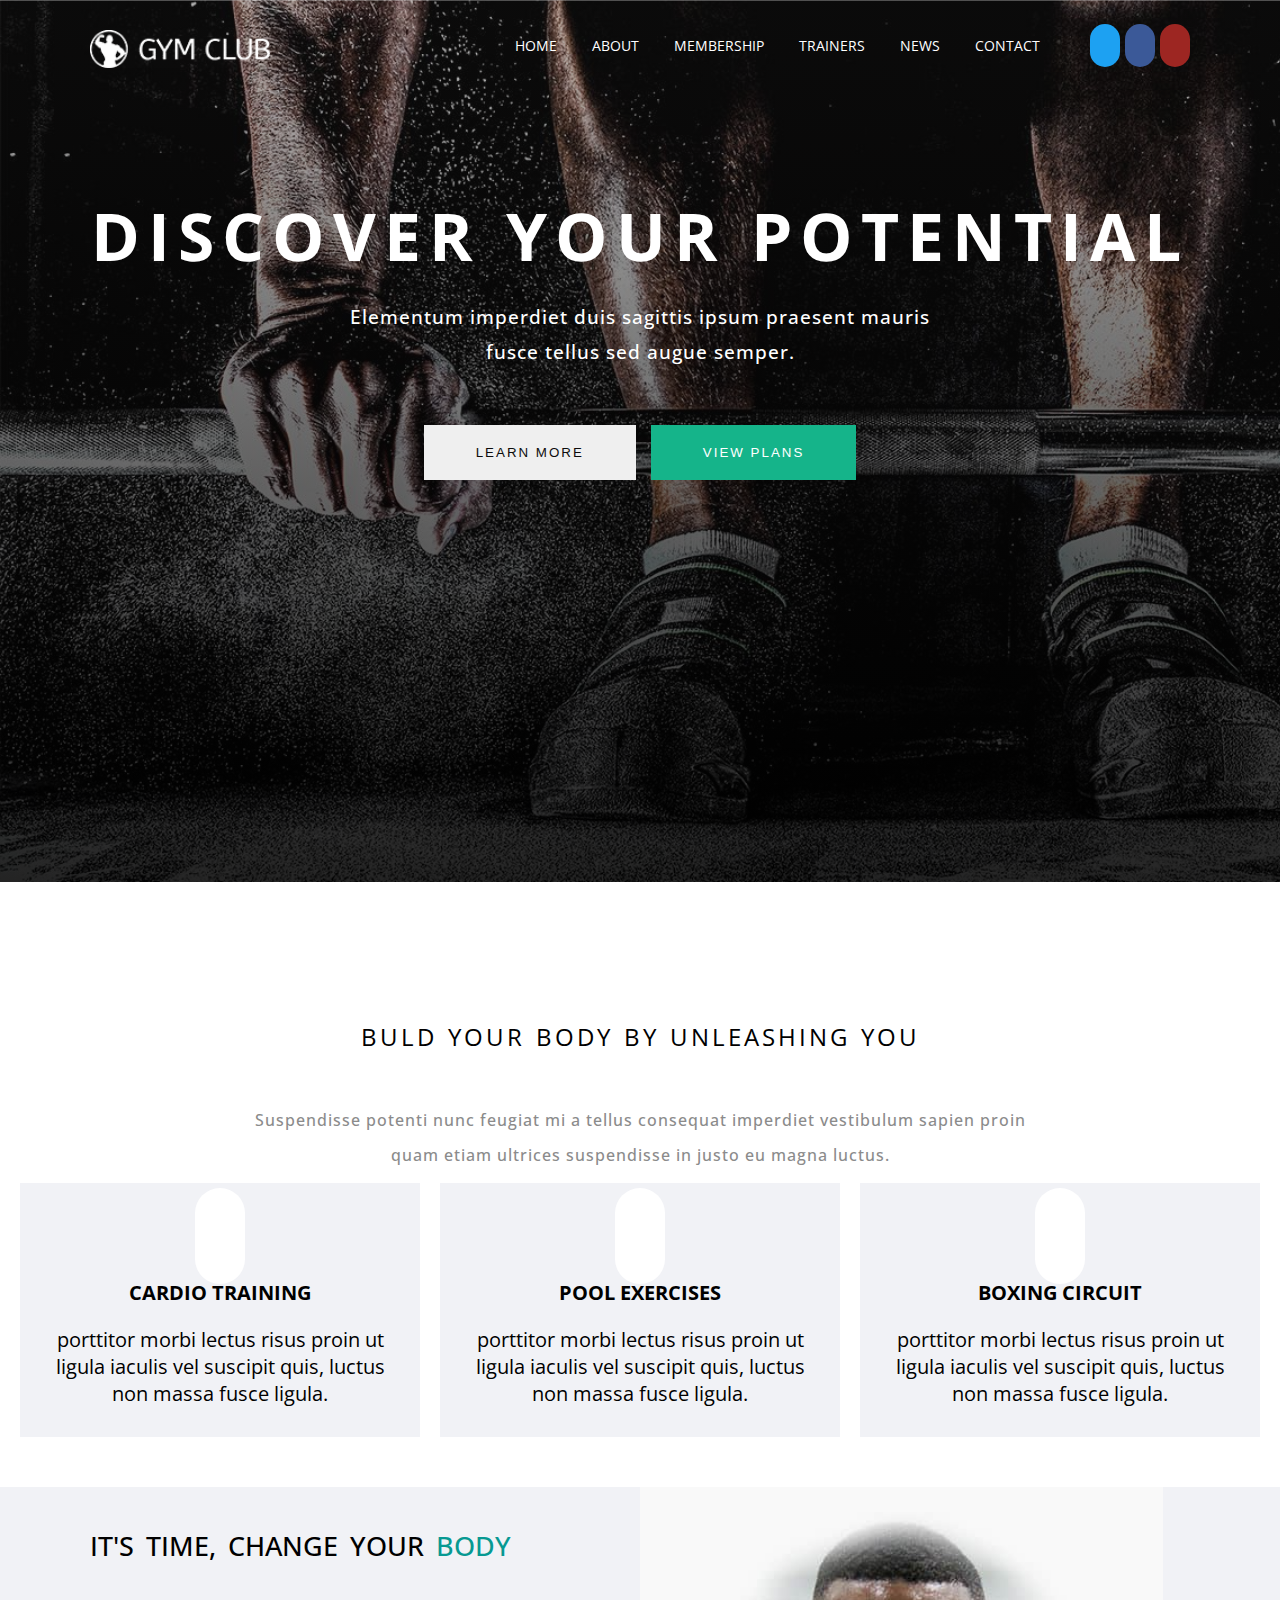
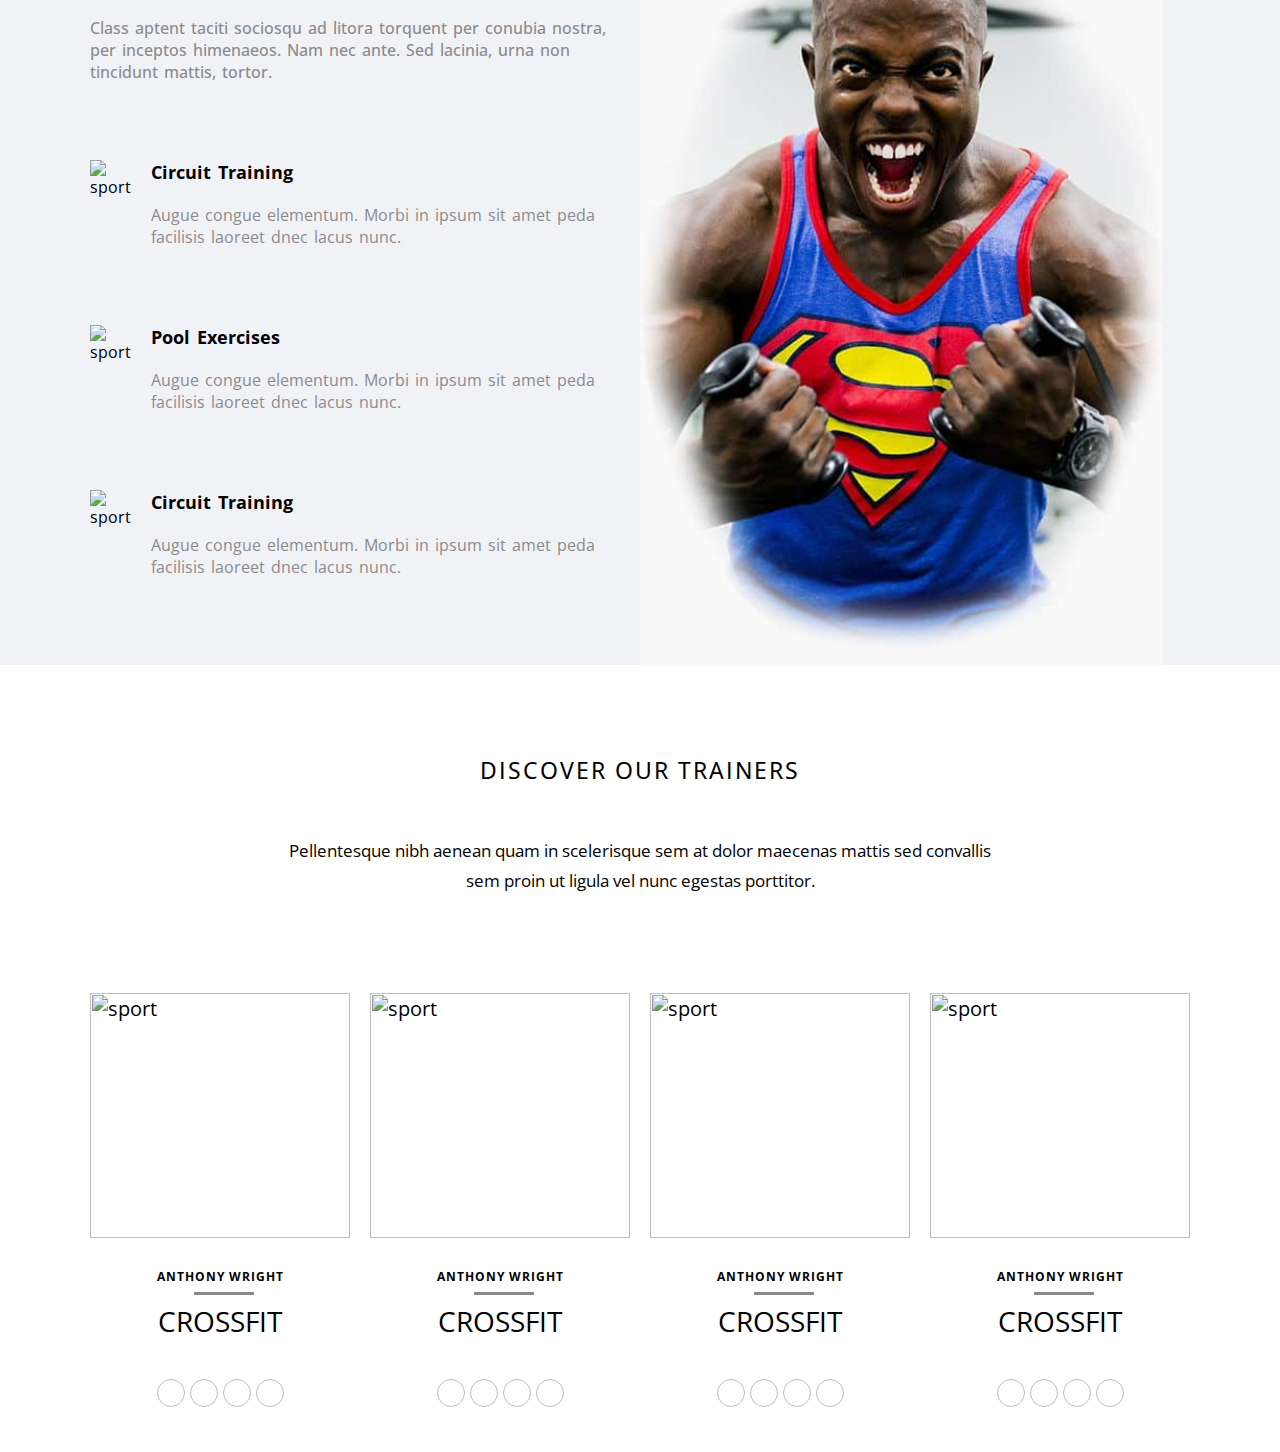
==== gym.html @ ca368d9e "complete section three" ====
<html>

<head>
    <script src="https://kit.fontawesome.com/3657f037a5.js" crossorigin="anonymous"></script>
    <link rel="stylesheet" type="text/css" href="./gym.css">
    <title>Gym</title>
</head>

<body>
    <div class="parent">
        <header>

            <nav class="navbar">
                <img class="logo" src="./img/logo2.png" alt="logo">

                <ul class="navbar_icons">
                    <li><a href="#" id="search"><i class="fas fa-search"></i></a></li>
                    <li><a href="#" id="twitter"><i class='fab fa-twitter'></a></i></li>
                    <li><a href="#" id="facebook"><i class='fab fa-facebook'></i></a></li>
                    <li><a href="#" id="youtube"><i class='fab fa-youtube'></i></a></li>
                </ul>

                <ul class="navbar_link">
                    <li>HOME</li>
                    <li>ABOUT</li>
                    <li>MEMBERSHIP</li>
                    <li>TRAINERS</li>
                    <li>NEWS</li>
                    <li>CONTACT</li>
                </ul>
            </nav>

            <div class="center_part">
                <h1>DISCOVER YOUR POTENTIAL</h1>
                <h2>Elementum imperdiet duis sagittis ipsum praesent mauris<br>
                    fusce tellus sed augue semper.</h2>
            </div>

            <div class="btn_first">
                <button class="btn_one left">LEARN MORE</button>
                <button class="btn_one right">VIEW PLANS</button>
            </div>
        </header>
    </div>

    <section class="section_one">
        <div class="section_one_title">
            <h1>BULD YOUR BODY BY UNLEASHING YOU</h1>
            <h2>Suspendisse potenti nunc feugiat mi a tellus consequat imperdiet vestibulum sapien proin<br>
                quam etiam ultrices suspendisse in justo eu magna luctus.</h2>
        </div>
        <div class="section_one_boxes">
            <div class="boxes">
                <div class="box">
                    <i class="far fa-heart"></i>
                    <h4>CARDIO TRAINING</h4>
                    <p> porttitor morbi lectus risus proin ut ligula iaculis vel suscipit quis, luctus non
                        massa fusce ligula.</p>
                </div>
                <div class="box">
                    <i class="fas fa-umbrella"></i>
                    <h4>POOL EXERCISES</h4>
                    <p> porttitor morbi lectus risus proin ut ligula iaculis vel suscipit quis, luctus non
                        massa fusce ligula.</p>
                </div>
                <div class="box">
                    <i class="far fa-gem"></i>
                    <h4>BOXING CIRCUIT</h4>
                    <p> porttitor morbi lectus risus proin ut ligula iaculis vel suscipit quis, luctus non
                        massa fusce ligula.</p>
                </div>
            </div>
        </div>
    </section>

    <section class="section_two">
        <div class="row part">

            <div class="text_part">
                <div class="textt one">
                    <h3>IT'S TIME, CHANGE YOUR <span style="color: #079992;">BODY</span></h3>
                    <p>Class aptent taciti sociosqu ad litora torquent per conubia nostra,
                        per inceptos himenaeos. Nam nec ante. Sed lacinia, urna non tincidunt mattis, tortor.</p>
                </div>
                <div class="text two">
                    <img src="/project4/img/img_20314752.png" alt="sport">
                    <div class="text_container">
                        <h4>Circuit Training</h4>
                        <p>Augue congue elementum. Morbi in ipsum sit amet peda facilisis laoreet dnec lacus nunc.</p>
                    </div>
                </div>
                <div class="text three">
                    <img src="/project4/img/img_45620178.png" alt="sport">
                    <div class="text_container">
                        <h4>Pool Exercises</h4>
                        <p>Augue congue elementum. Morbi in ipsum sit amet peda facilisis laoreet dnec lacus nunc.</p>
                    </div>
                </div>
                <div class="text four">
                    <img src="/project4/img/img_26541022.png" alt="sport">
                    <div class="text_container">
                        <h4>Circuit Training</h4>
                        <p>Augue congue elementum. Morbi in ipsum sit amet peda facilisis laoreet dnec lacus nunc.</p>
                    </div>
                </div>
            </div>


            <div class="image_part">
                <img style="height: 100%;" src="./img/img_12541203.jpg" alt="sport">
            </div>

        </div>
    </section>

    <section class="section_three">
        <div class="row part1">
            <div class="section_three_text">
                <h3>DISCOVER OUR TRAINERS</h3>
                <p>Pellentesque nibh aenean quam in scelerisque sem at dolor maecenas mattis sed convallis <br>
                    sem proin ut ligula vel nunc egestas porttitor.</p>
            </div>
            <div class="section_three_image">
                <div class="section_three_images">
                    <img src="./img/img_01236521.jpg" alt="sport">
                    <div class="images_text">
                        <h5>ANTHONY WRIGHT</h5>
                        <h4>CROSSFIT</h4>
                        <ul class="images_icons">
                            <li><a href="#"><i class='fab fa-twitter'></a></i></li>
                            <li><a href="#"><i class='fab fa-facebook'></i></a></li>
                            <li><a href="#"><i class="fab fa-google-plus-g"></i></a></li>
                            <li><a href="#"><i class="fab fa-instagram"></i></a></li>
                        </ul>
                    </div>
                </div>

                <div class="section_three_images">
                    <img src="./img/img_21453014.jpg" alt="sport">
                    <div class="images_text">
                        <h5>ANTHONY WRIGHT</h5>
                        <h4>CROSSFIT</h4>
                        <ul class="images_icons">
                            <li><a href="#"><i class='fab fa-twitter'></a></i></li>
                            <li><a href="#"><i class='fab fa-facebook'></i></a></li>
                            <li><a href="#"><i class="fab fa-dribbble"></i></a></li>
                            <li><a href="#"><i class="fab fa-flickr"></i></a></li>
                        </ul>
                    </div>
                </div>

                <div class="section_three_images">
                    <img src="./img/img_24531068.jpg" alt="sport">
                    <div class="images_text">
                        <h5>ANTHONY WRIGHT</h5>
                        <h4>CROSSFIT</h4>
                        <ul class="images_icons">
                            <li><a href="#"><i class='fab fa-youtube'></a></i></li>
                            <li><a href="#"><i class='fab fa-facebook'></i></a></li>
                            <li><a href="#"><i class="fab fa-vimeo"></i></a></li>
                            <li><a href="#"><i class="fab fa-instagram"></i></a></li>
                        </ul>
                    </div>
                </div>

                <div class="section_three_images">
                    <img src="./img/img_23089741.jpg" alt="sport">
                    <div class="images_text">
                        <h5>ANTHONY WRIGHT</h5>
                        <h4>CROSSFIT</h4>
                        <ul class="images_icons">
                            <li><a href="#"><i class='fab fa-twitter'></a></i></li>
                            <li><a href="#"><i class='fab fa-instagram'></i></a></li>
                            <li><a href="#"><i class="fab fa-google-plus-g"></i></a></li>
                            <li><a href="#"><i class="fab fa-wordpress-simple"></i></a></li>
                        </ul>
                    </div>
                </div>

            </div>
        </div>
    </section>
</body>

</html>
---- gym.css ----
@import url('https://fonts.googleapis.com/css2?family=Open+Sans&display=swap');

* {
    box-sizing: border-box;
    margin: 0;
    padding: 0;
}

body {
    font-family: 'Open Sans', sans-serif;
    font-size: 20px;
}

.row {
    max-width: 1140px;
    margin: 0 auto;
}

.parent {
    max-width: 1540px;
    width: 100%;
    height: 100%;
}

header {
    background-image: linear-gradient(rgba(32, 31, 31, 0.322), rgba(0, 0, 0, 0.863)), url(./img/img_20310546.jpg);
    background-attachment: fixed;
    background-size: cover;
    width: 100%;
    height: 98%;
    color: white;
}

/*.......................................................navbar............................................................*/
.navbar {
    margin: 0px;
    width: 100%;
    height: 80px;
}

.navbar::after {
    content: "";
    display: block;
    background-color: rgba(212, 211, 211, 0.349);
    width: 100%;
    height: 0.3px;
}

.navbar_icons {
    float: right;
    list-style-type: none;
    margin-top: 30px;
    margin-right: 7%;
}

.navbar_icons li {
    display: inline-block;
}

.navbar_icons a {
    padding: 12px 15px;
    margin: 0px;
    border-radius: 30px;
    color: white;
    font-size: 70%;
}


#twitter {
    background-color: #1DA1F2;
    transition: 0.3s;
}

#twitter:hover {
    background-color: #2576a8;
}

#facebook {
    background-color: #3b5998;
    transition: 0.3s;
}

#facebook:hover {
    background-color: #294583;
}

#youtube {
    background-color: #9d2622;
    transition: 0.3s;
}

#youtube:hover {
    background-color: #641c1a;
}

#search:hover {
    color: #079992;
    transition: 0.3s;
}

.navbar_link {
    float: right;
    list-style-type: none;
    margin-top: 30px;
}

.navbar_link li {
    display: inline-block;
    margin: 0px 15px;
    font-size: 70%;
    font-weight: 400;
    cursor: pointer;
    transition: 0.3s;
}

.navbar_link li:hover {
    color: #079992;
}

.logo {
    filter: grayscale(0%) opacity(100%);
    transition: .2s;
    width: 180px;
    cursor: pointer;
    float: left;
    margin: 30px 7%;
}

.logo:hover {
    filter: grayscale(100%) opacity(70%);
    transition: .2s;
}

/*......................................................................center part of header.................................................................*/
.center_part {
    margin-top: 110px;
}

.center_part h1 {
    font-size: 330%;
    text-align: center;
    letter-spacing: 8px;
}

.center_part h2 {
    line-height: 35px;
    margin-top: 20px;
    font-size: 95%;
    text-align: center;
    letter-spacing: 1px;
    font-weight: 500;
}

/*.......................................................................button in header......................................................................*/
.btn_first {
    margin-top: 50px;
    text-align: center;
}

.btn_one {
    padding: 20px 52px;
    margin: 5px;
    border: none;
    font-weight: 530;
    letter-spacing: 2px;
    cursor: pointer;
}

.btn_one.right {
    background-color: #15b48a;
    color: #fff;
    transition: 0.2s;
}

.btn_one.right:hover {
    background-color: #149e79;
    transition: 0.2s;
}

.btn_one.left {
    color: rgb(12, 12, 12);
}

/*.....................................................................section one.........................................................................*/
.section_one {
    width: 100%;
    display: flex;
    flex-direction: column;

}

/*..........................................title....................................................*/
.section_one_title {
    margin-top: 120px;
    flex: 100%;
}

.section_one_title h1 {
    font-size: 120%;
    text-align: center;
    letter-spacing: 3px;
    word-spacing: 2px;
    font-weight: 400;
}

.section_one_title h2 {
    line-height: 35px;
    margin-top: 50px;
    font-size: 80%;
    text-align: center;
    letter-spacing: 1px;
    font-weight: 500;
    color: rgb(139, 139, 139);
}

/*.............................................boxes........................................................*/

.section_one_boxes {
    flex: 100%;
}

.boxes {
    display: flex;
    flex-wrap: nowrap;
    flex-direction: row;
    justify-content: center;
    margin-bottom: 40px;
}

.box {
    background-color: #f1f2f6;
    text-align: center;
    width: 400px;
    margin: 10px;
    padding: 30px 20px;
}

.box i {
    padding: 25px;
    margin: 10px;
    background-color: #fff;
    border-radius: 60px;
    font-size: 170%;
}

.box h4 {
    margin: 20px;
}

/*......................................................................section two ..................................................................................*/
.section_two {
    width: 100%;
    display: flex;
    background-color: #f1f2f6;
}

.part {
    display: inherit;
}

.text_part {
    width: 50%;
    font-size: 80%;
    margin: 20px 0px;
}

.image_part {
    width: 50%;
}

.text {
    display: flex;
    margin: 10% 0px;
    padding: 10px 20px;
    word-spacing: 2px;
}

.text img {
    margin-right: 20px;
}

.text_container h4 {
    font-size: 110%;
    margin-bottom: 20px;
}

.text_container p {
    font-weight: 400;
    color: rgb(139, 139, 139);
}

.textt {
    padding: 10px;
    margin: 10px 10px 10% 10px;
    font-weight: 500;
    word-spacing: 2px;
    color: rgb(139, 139, 139);
}

.textt h3 {
    color: black;
    font-size: 170%;
    font-weight: 500;
    margin-bottom: 10%;
    word-spacing: 5px;
}

/*.....................................................................section three...........................................................................*/
.section_three {
    width: 100%;
    padding: 2px;
}

.section_three_text {
    text-align: center;
    padding: 2px;
    margin: 85px 0px;
}

.section_three_text h3 {
    margin-bottom: 50px;
    font-weight: 450;
    letter-spacing: 2px;
}

.section_three_text p {
    font-size: 85%;
    line-height: 30px;
}

.section_three_image {
    display: flex;
    justify-content: center;
    margin: 10px;
}

.section_three_images {
    width: 25%;
    padding: 10px;

}

.section_three_images img {
    width: 100%;
}

.images_text {
    text-align: center;
}

.images_text h5 {
    margin-top: 30px;
    margin-bottom: 7px;
    font-size: 62%;
    letter-spacing: 1px;
}

.images_text h4 {
    font-size: 140%;
    font-weight: 400;
}

.images_text h5::after {
    content: "";
    display: block;
    height: 3px;
    width: 60px;
    background-color:rgb(138, 137, 137);
    text-align: center;
    margin: 7px 40%;
}

.images_icons {
    list-style-type: none;
    padding: 15% 0px;
}

.images_icons li {
    display: inline-block;
    border: 1px solid rgb(189, 189, 189);
    padding: 13px;
    border-radius: 50%;
    transition: 0.3s;
}

.images_icons li:hover {
    background-color: #149e79;
}

.images_icons i {
    color:rgb(189, 189, 189) ;
}
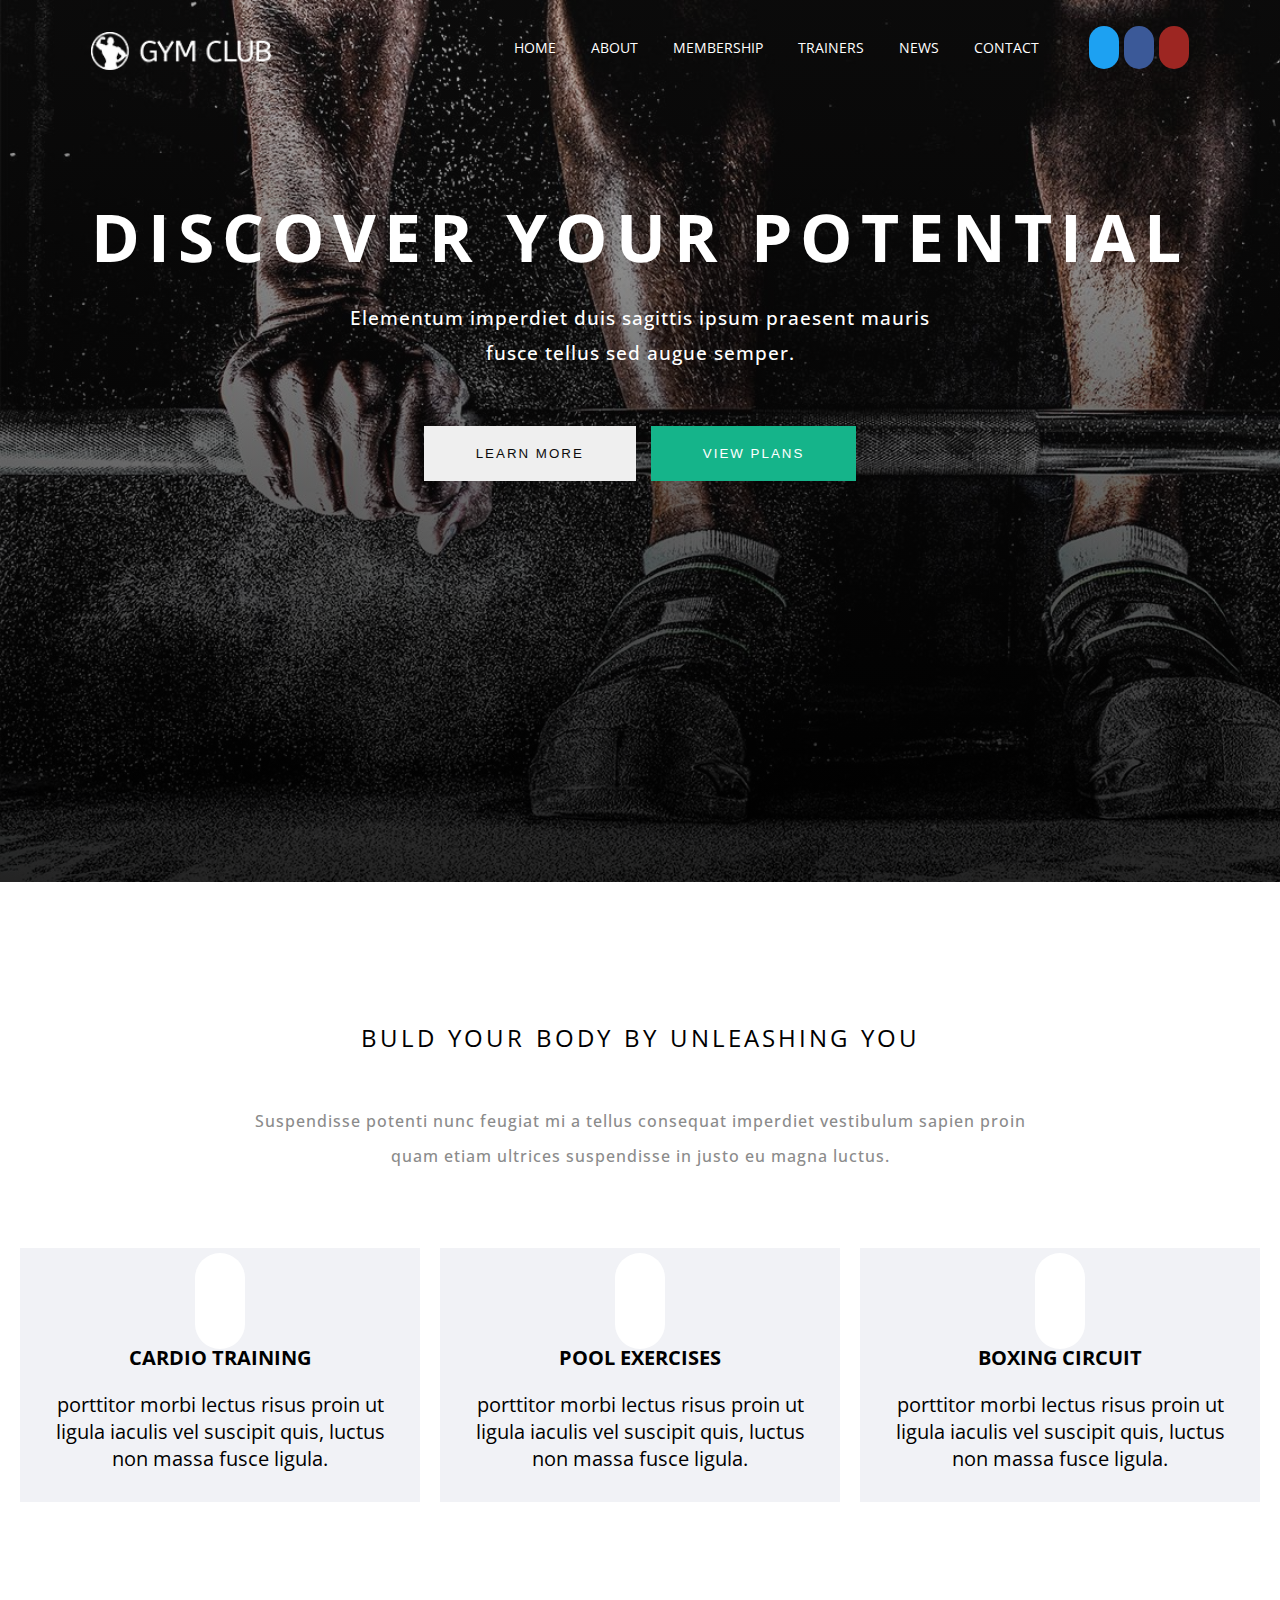
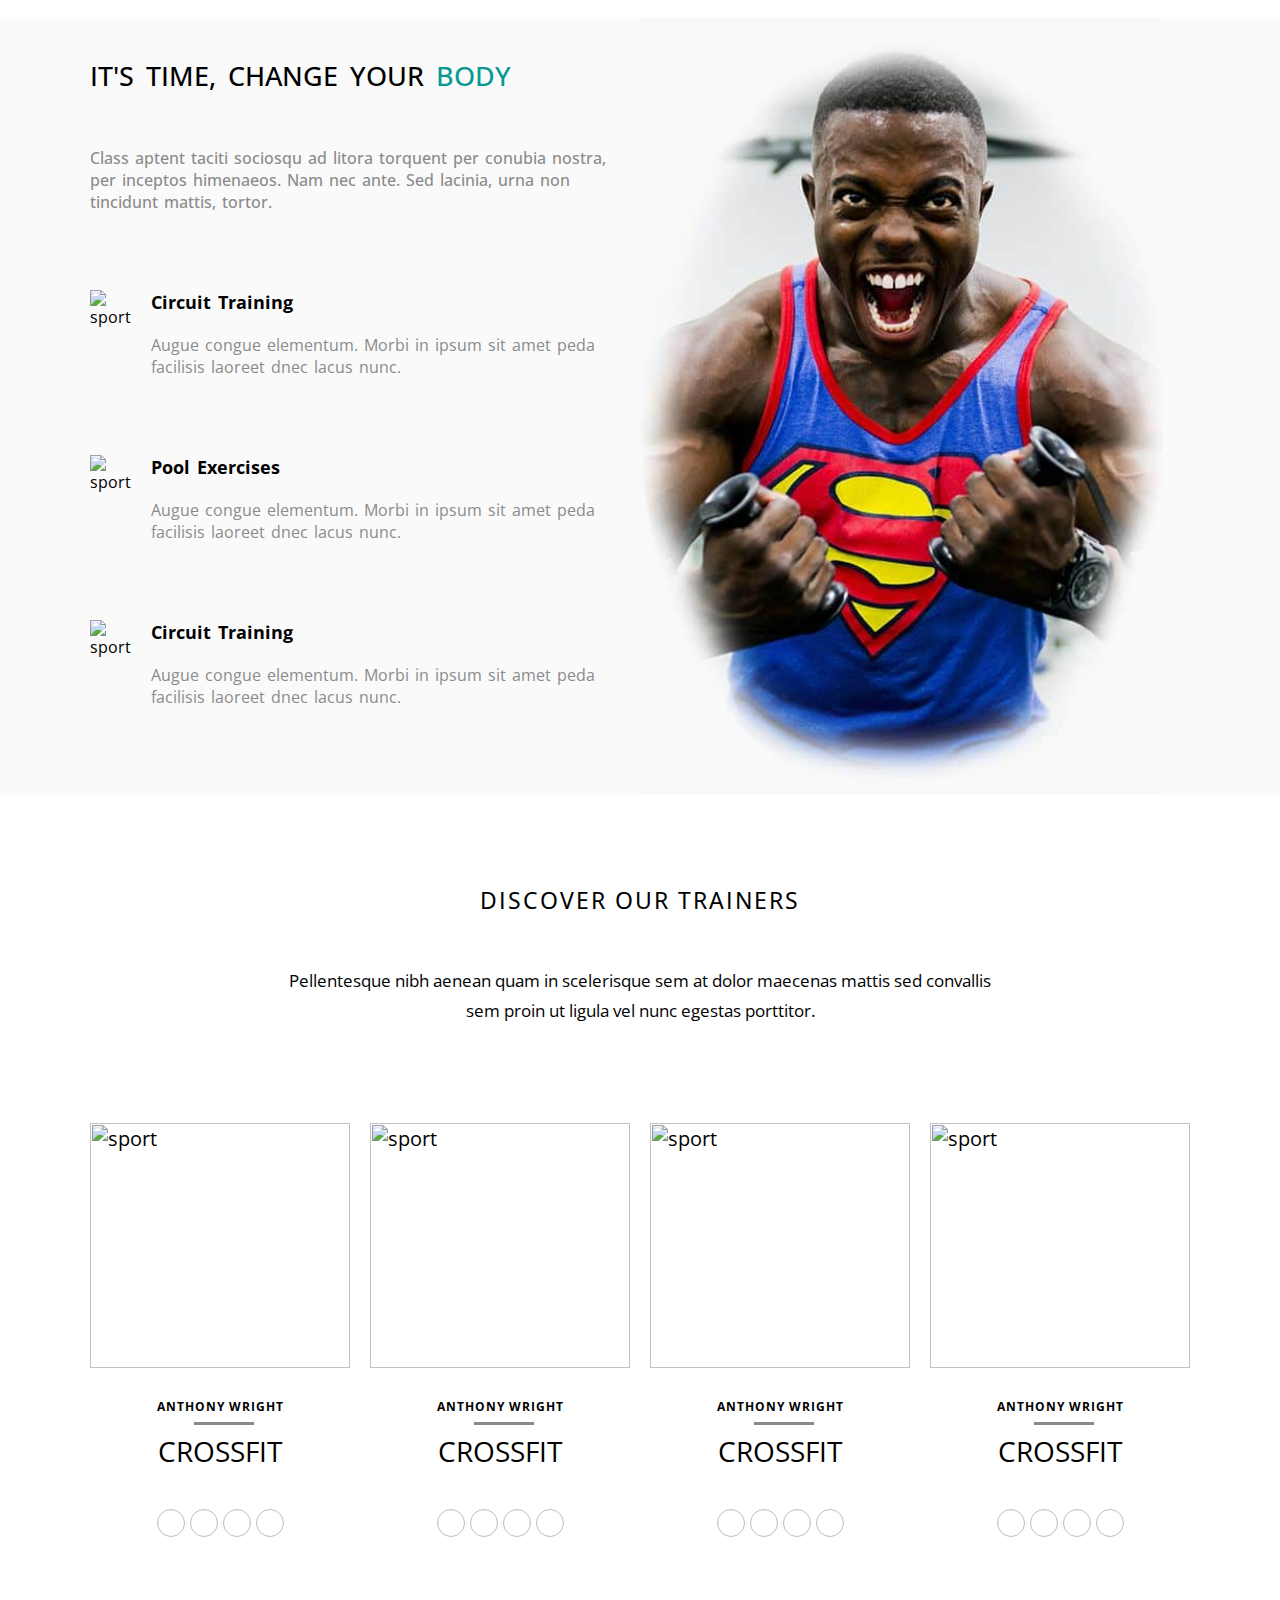
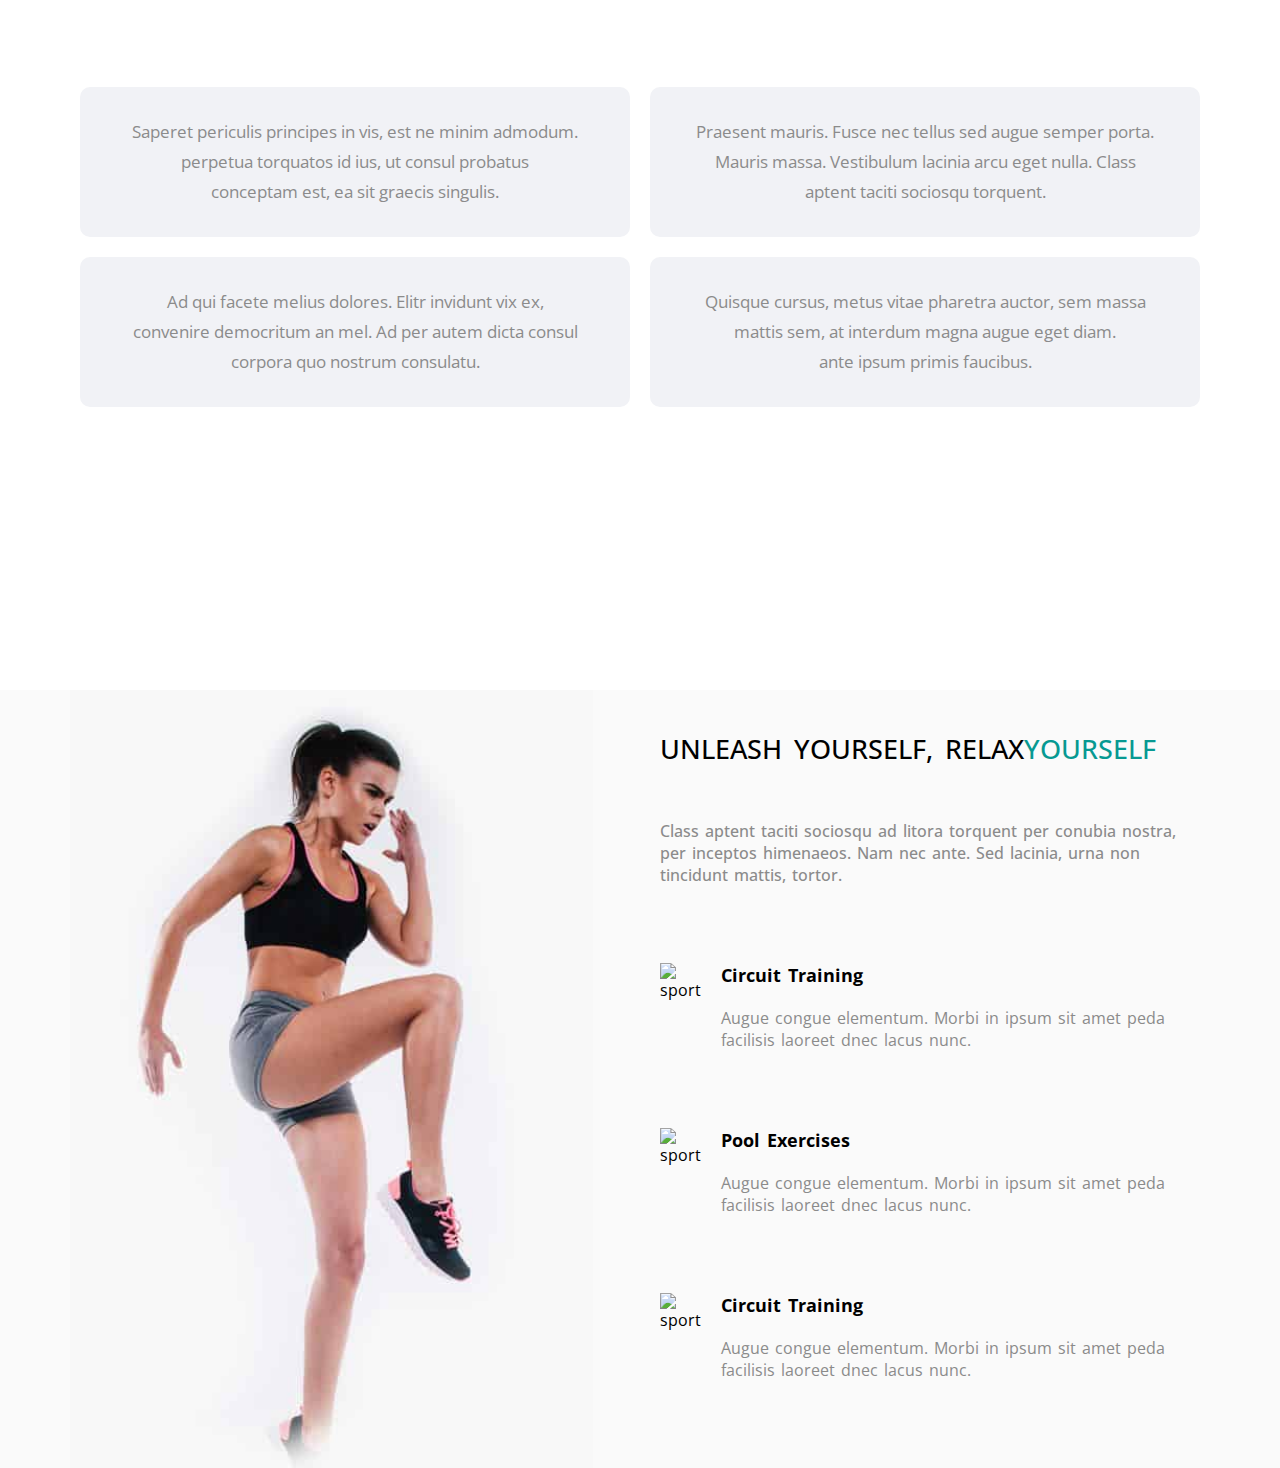
==== commit 55c779b1: "complete section five" ====
--- a/gym.html
+++ b/gym.html
@@ -77,26 +77,26 @@
         <div class="row part">
 
             <div class="text_part">
-                <div class="textt one">
+                <div class="textt">
                     <h3>IT'S TIME, CHANGE YOUR <span style="color: #079992;">BODY</span></h3>
                     <p>Class aptent taciti sociosqu ad litora torquent per conubia nostra,
                         per inceptos himenaeos. Nam nec ante. Sed lacinia, urna non tincidunt mattis, tortor.</p>
                 </div>
-                <div class="text two">
+                <div class="text">
                     <img src="/project4/img/img_20314752.png" alt="sport">
                     <div class="text_container">
                         <h4>Circuit Training</h4>
                         <p>Augue congue elementum. Morbi in ipsum sit amet peda facilisis laoreet dnec lacus nunc.</p>
                     </div>
                 </div>
-                <div class="text three">
+                <div class="text">
                     <img src="/project4/img/img_45620178.png" alt="sport">
                     <div class="text_container">
                         <h4>Pool Exercises</h4>
                         <p>Augue congue elementum. Morbi in ipsum sit amet peda facilisis laoreet dnec lacus nunc.</p>
                     </div>
                 </div>
-                <div class="text four">
+                <div class="text">
                     <img src="/project4/img/img_26541022.png" alt="sport">
                     <div class="text_container">
                         <h4>Circuit Training</h4>
@@ -114,12 +114,13 @@
     </section>
 
     <section class="section_three">
-        <div class="row part1">
+        <div class="row">
             <div class="section_three_text">
                 <h3>DISCOVER OUR TRAINERS</h3>
                 <p>Pellentesque nibh aenean quam in scelerisque sem at dolor maecenas mattis sed convallis <br>
                     sem proin ut ligula vel nunc egestas porttitor.</p>
             </div>
+
             <div class="section_three_image">
                 <div class="section_three_images">
                     <img src="./img/img_01236521.jpg" alt="sport">
@@ -180,6 +181,86 @@
             </div>
         </div>
     </section>
+
+    <section class="section_four">
+        <div class="row">
+
+            <div class="section_four_text">
+                <h3>CUSTOMERS WHO TALK ABOUT US</h3>
+                <p>Vivamus consectetuer risus et tortor lorem ipsum dolor sit amet consectetur adipiscing elit <br>
+                    integer nec odio praesent libero sed cursus ante dapibus.</p>
+            </div>
+
+            <div class="section_four_boxes">
+                <div class="section_four_boxes_first">
+                    <div class="boxes_four">
+                        Saperet periculis principes in vis, est ne minim admodum.<br>
+                        perpetua torquatos id ius, ut consul probatus<br>
+                        conceptam est, ea sit graecis singulis.
+                    </div>
+                    <div class="boxes_four">
+                        Praesent mauris. Fusce nec tellus sed augue semper porta.<br>
+                        Mauris massa. Vestibulum lacinia arcu eget nulla. Class<br>
+                        aptent taciti sociosqu torquent.
+                    </div>
+                </div>
+                <div class="section_four_boxes_second">
+                    <div class="boxes_four">
+                        Ad qui facete melius dolores. Elitr invidunt vix ex, <br>
+                        convenire democritum an mel. Ad per autem dicta consul<br>
+                        corpora quo nostrum consulatu.
+                    </div>
+                    <div class="boxes_four">
+                        Quisque cursus, metus vitae pharetra auctor, sem massa<br>
+                        mattis sem, at interdum magna augue eget diam.<br>
+                        ante ipsum primis faucibus.
+                    </div>
+                </div>
+            </div>
+
+        </div>
+    </section>
+
+    <section class="section_five">
+        <div class="row part">
+
+            <div class="image_part">
+                <img style="height: 100%;" src="./img/img_31687410.jpg" alt="sport">
+            </div>
+
+            <div class="text_part">
+                <div class="textt">
+                    <h3>UNLEASH YOURSELF, RELAX<span style="color: #079992;">YOURSELF</span></h3>
+                    <p>Class aptent taciti sociosqu ad litora torquent per conubia nostra,
+                        per inceptos himenaeos. Nam nec ante. Sed lacinia, urna non tincidunt mattis, tortor.</p>
+                </div>
+                <div class="text">
+                    <img src="/project4/img/img_29541357.png" alt="sport">
+                    <div class="text_container">
+                        <h4>Circuit Training</h4>
+                        <p>Augue congue elementum. Morbi in ipsum sit amet peda facilisis laoreet dnec lacus nunc.</p>
+                    </div>
+                </div>
+                <div class="text">
+                    <img src="/project4/img/img_35106987.png" alt="sport">
+                    <div class="text_container">
+                        <h4>Pool Exercises</h4>
+                        <p>Augue congue elementum. Morbi in ipsum sit amet peda facilisis laoreet dnec lacus nunc.</p>
+                    </div>
+                </div>
+                <div class="text">
+                    <img src="/project4/img/img_21305476.png" alt="sport">
+                    <div class="text_container">
+                        <h4>Circuit Training</h4>
+                        <p>Augue congue elementum. Morbi in ipsum sit amet peda facilisis laoreet dnec lacus nunc.</p>
+                    </div>
+                </div>
+            </div>
+
+        </div>
+    </section>
+
+
 </body>
 
 </html>--- a/gym.css
+++ b/gym.css
@@ -29,22 +29,27 @@
     width: 100%;
     height: 98%;
     color: white;
+    padding: 1px;
 }
 
 /*.......................................................navbar............................................................*/
 .navbar {
     margin: 0px;
+    padding: 1px;
     width: 100%;
     height: 80px;
 }
-
-.navbar::after {
+ 
+/* .navbar::after{   
     content: "";
     display: block;
-    background-color: rgba(212, 211, 211, 0.349);
-    width: 100%;
-    height: 0.3px;
-}
+    height: 3px;
+    width: 60px;
+    background-color:rgb(138, 137, 137);
+    text-align: center;
+    margin: 7px 40%;
+} */
+
 
 .navbar_icons {
     float: right;
@@ -186,7 +191,7 @@
     width: 100%;
     display: flex;
     flex-direction: column;
-
+    padding: 1px;
 }
 
 /*..........................................title....................................................*/
@@ -217,6 +222,7 @@
 
 .section_one_boxes {
     flex: 100%;
+    margin: 5% 0;
 }
 
 .boxes {
@@ -251,7 +257,7 @@
 .section_two {
     width: 100%;
     display: flex;
-    background-color: #f1f2f6;
+    background-color: #fafafa;
 }
 
 .part {
@@ -389,4 +395,58 @@
 
 .images_icons i {
     color:rgb(189, 189, 189) ;
-}+}
+
+/*...................................................................... section four ................................................................................*/
+.section_four{
+    background-image: linear-gradient(rgba(0, 0, 0, 0.521), rgba(0, 0, 0, 0.521)) , url(./img/img_54781236.jpg);
+    background-attachment: fixed;
+    background-size: cover;
+    width: 100%;
+    height: 100vh;
+    padding: 1px;
+}
+.section_four_text {
+    text-align: center;
+    color: #fff;
+    padding: 2px;
+    margin: 70px 0px;
+}
+.section_four_text h3 {
+    margin-bottom: 50px;
+    font-weight: 450;
+    letter-spacing: 2px;
+}
+
+.section_four_text p {
+    font-size: 85%;
+    line-height: 30px;
+}
+
+.section_four_boxes_first{  
+    text-align: center;
+    line-height: 30px;
+    display: flex;
+}
+.section_four_boxes_second{ 
+    text-align: center;
+    line-height: 30px;
+    display: flex;
+}
+.boxes_four{
+    width: 50%;
+    margin: 10px;
+    padding: 30px;
+    font-weight: 400;
+    font-size: 85%;
+    border-radius: 10px;
+    background-color: #f1f2f6;
+    color: rgb(139, 139, 139);
+}
+/*.....................................................................section five ...................................................................................*/
+.section_five {
+    width: 100%;
+    display: flex;
+    background-color: #fafafa;
+}
+/*.....................................................................section six ................................................................................*/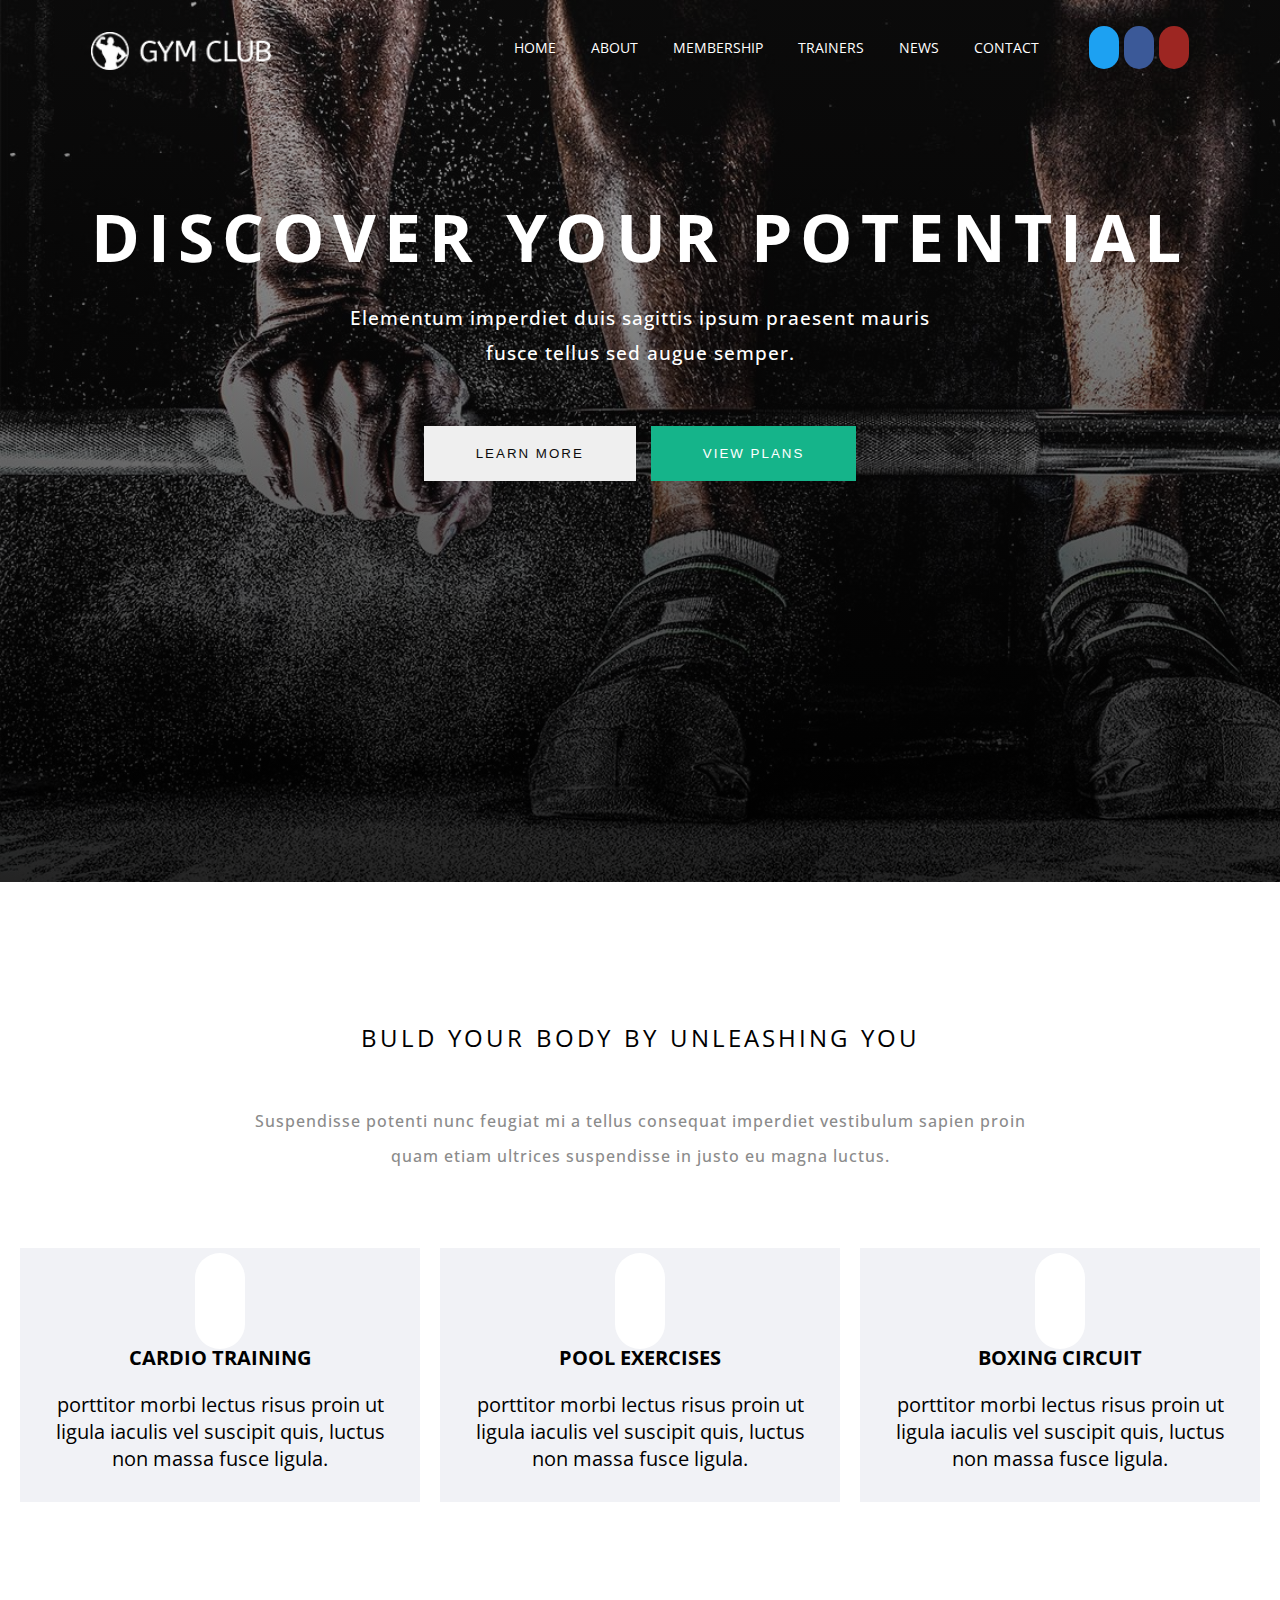
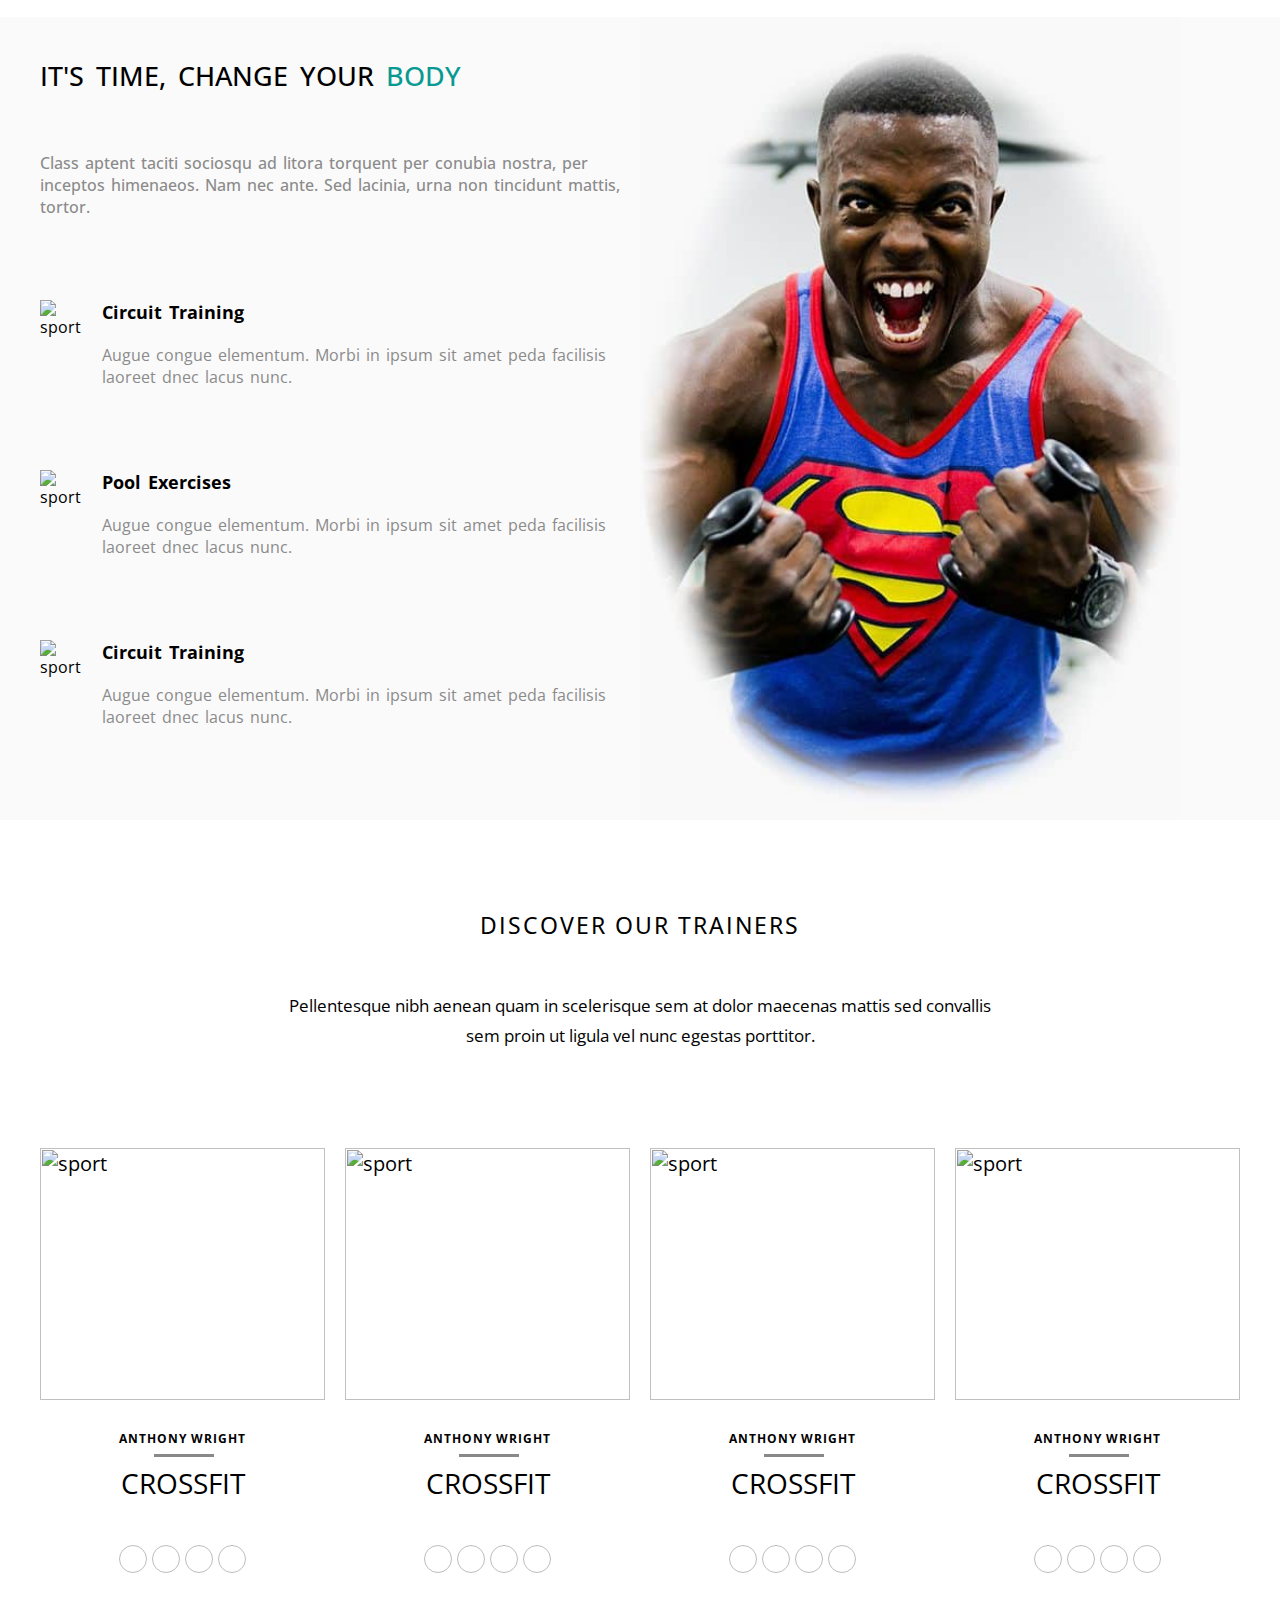
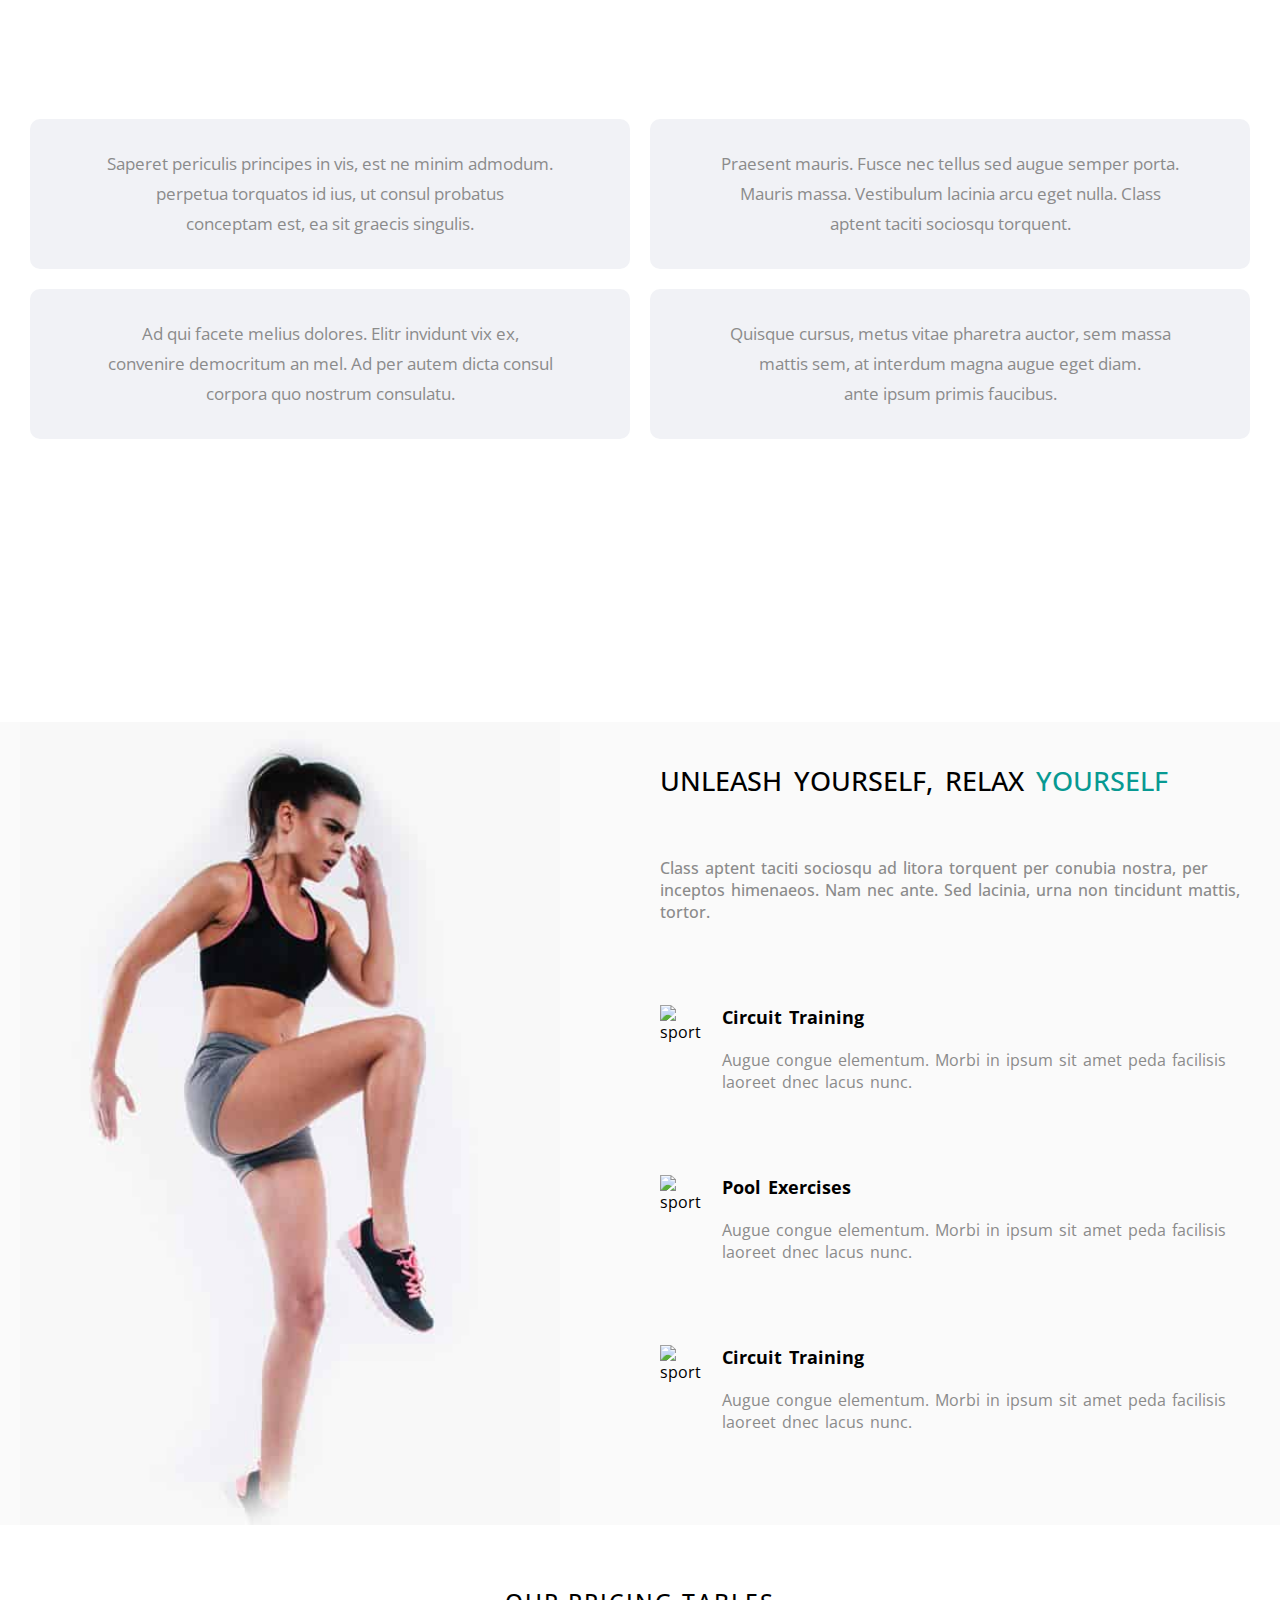
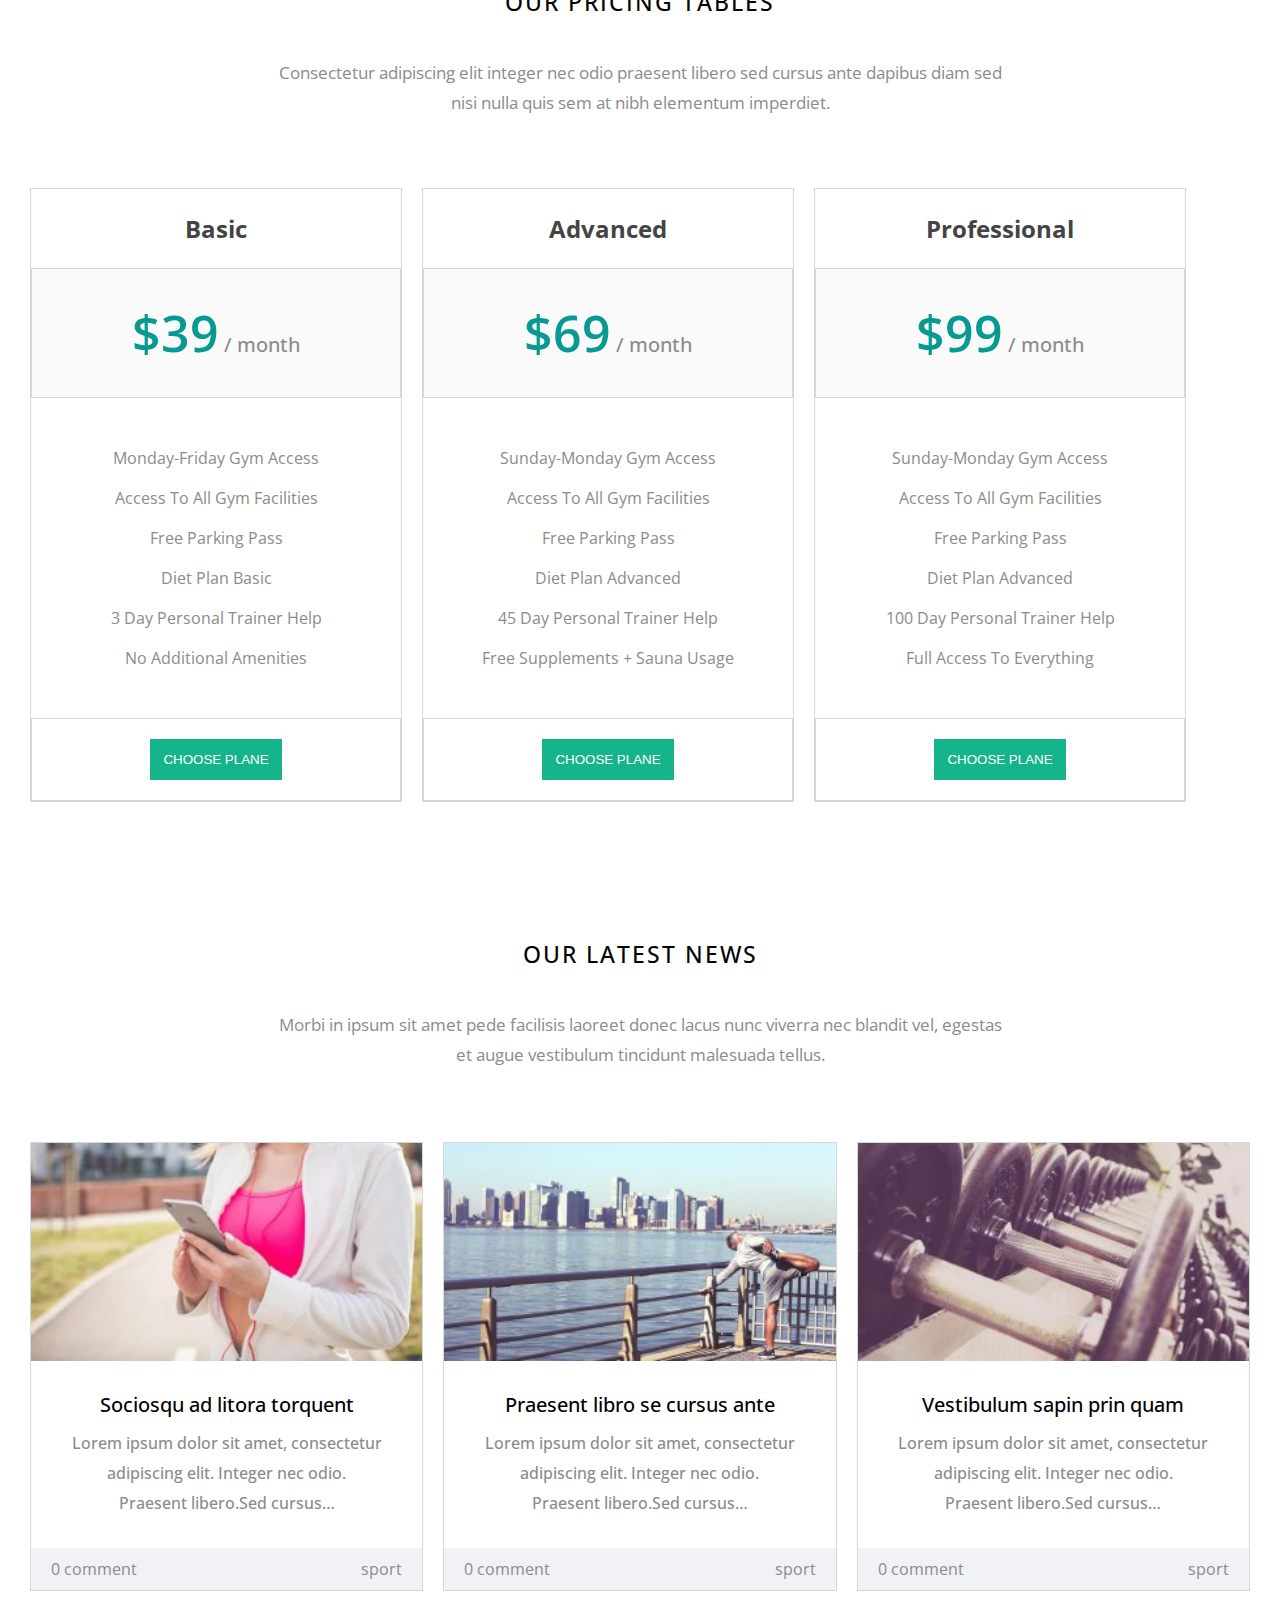
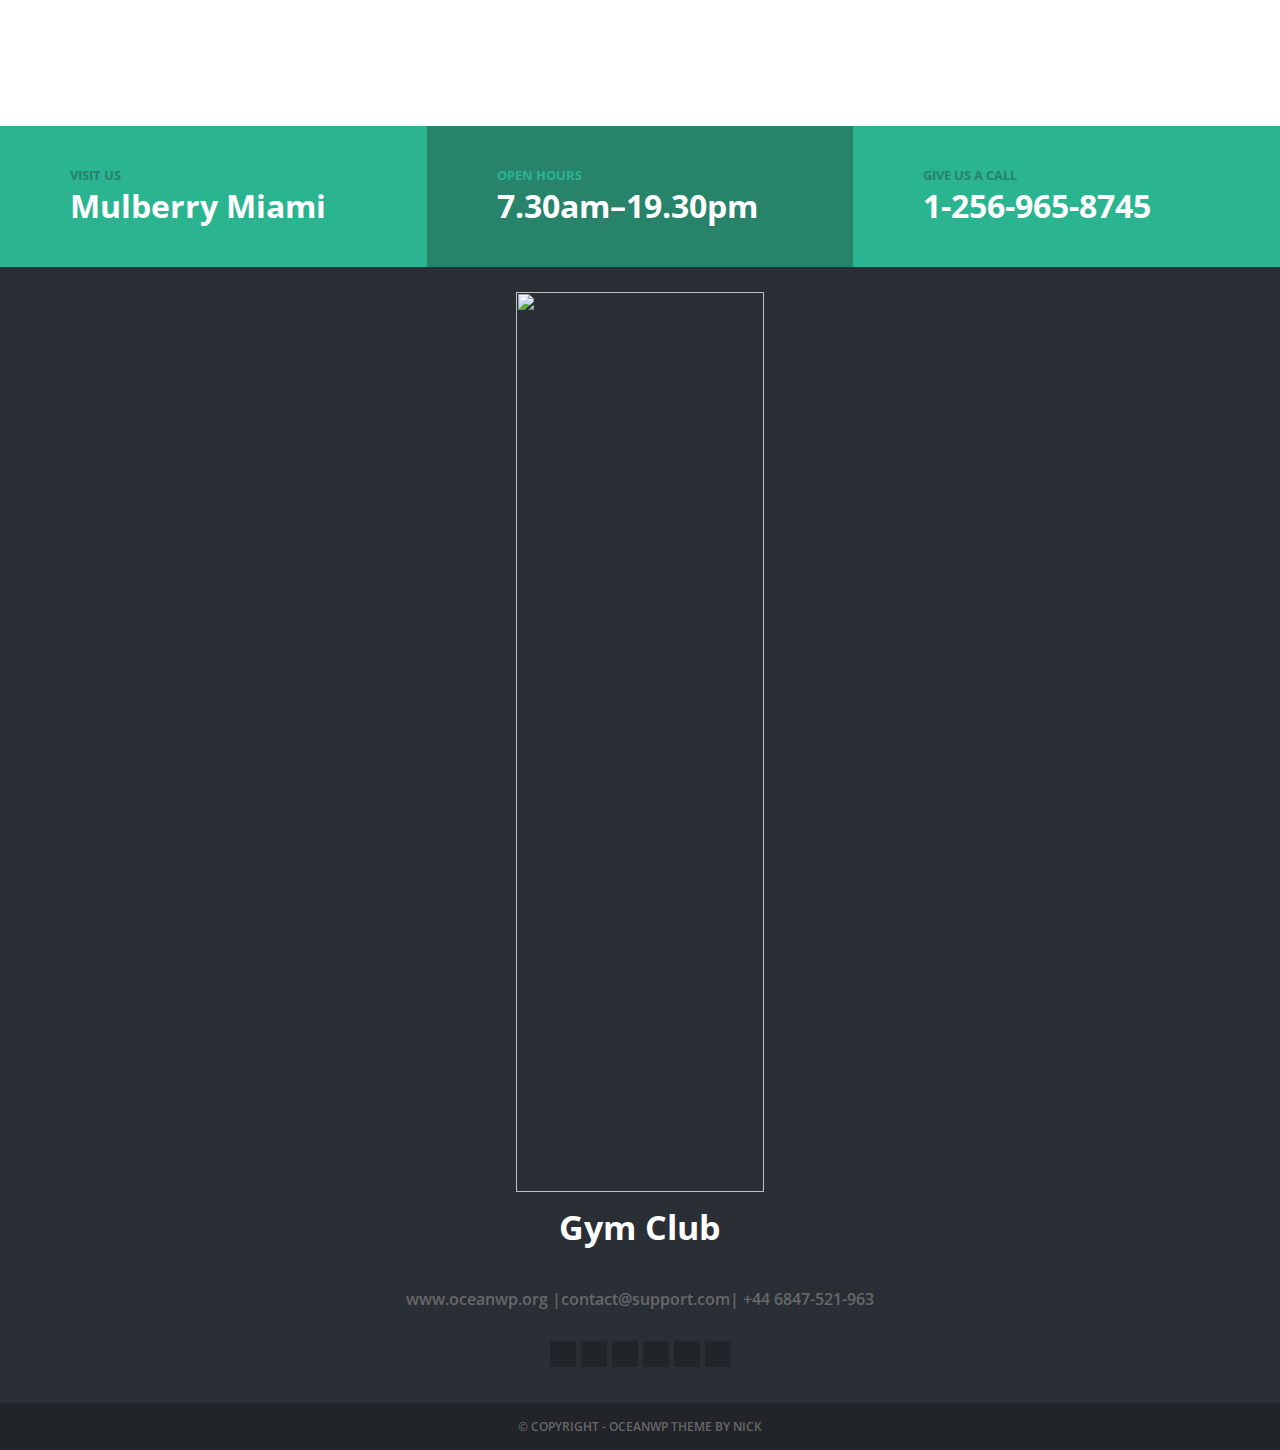
==== commit 103d842e: "complete pricing part" ====
--- a/gym.html
+++ b/gym.html
@@ -15,7 +15,7 @@
 
                 <ul class="navbar_icons">
                     <li><a href="#" id="search"><i class="fas fa-search"></i></a></li>
-                    <li><a href="#" id="twitter"><i class='fab fa-twitter'></a></i></li>
+                    <li><a href="#" id="twitter"><i class='fab fa-twitter'></i></a></li>
                     <li><a href="#" id="facebook"><i class='fab fa-facebook'></i></a></li>
                     <li><a href="#" id="youtube"><i class='fab fa-youtube'></i></a></li>
                 </ul>
@@ -230,7 +230,7 @@
 
             <div class="text_part">
                 <div class="textt">
-                    <h3>UNLEASH YOURSELF, RELAX<span style="color: #079992;">YOURSELF</span></h3>
+                    <h3>UNLEASH YOURSELF, RELAX <span style="color: #079992;">YOURSELF</span></h3>
                     <p>Class aptent taciti sociosqu ad litora torquent per conubia nostra,
                         per inceptos himenaeos. Nam nec ante. Sed lacinia, urna non tincidunt mattis, tortor.</p>
                 </div>
@@ -261,6 +261,220 @@
     </section>
 
 
+
+
+    <section class="pricing_section">
+        <div class="row">
+            <div class="pricing_section_text">
+                <h3>OUR PRICING TABLES</h3>
+                <p>Consectetur adipiscing elit integer nec odio praesent libero sed cursus ante dapibus diam sed <br>
+                    nisi nulla quis sem at nibh elementum imperdiet.</p>
+            </div>
+
+            <div class="pricing_section_boxes">
+
+                <div class="pricing_section_box">
+                    <h2>Basic</h2>
+                    <div class="header_of_pricing">
+                        <p><span style="color: #079992; font-size: 50px; font-weight: 600;">$39</span> / month</p>
+                    </div>
+                    <div class="texes_of_pricing">
+                        Monday-Friday Gym Access<br>
+                        Access To All Gym Facilities<br>
+                        Free Parking Pass<br>
+                        Diet Plan Basic<br>
+                        3 Day Personal Trainer Help<br>
+                        No Additional Amenities<br>
+                    </div>
+                    <div class="button_of_pricing">
+                        <button>CHOOSE PLANE</button>
+                    </div>
+                </div>
+
+                <div class="pricing_section_box">
+                    <h2>Advanced</h2>
+                    <div class="header_of_pricing">
+                        <p><span style="color: #079992; font-size: 50px; font-weight: 600;">$69</span> / month</p>
+                    </div>
+                    <div class="texes_of_pricing">
+                        Sunday-Monday Gym Access<br>
+                        Access To All Gym Facilities<br>
+                        Free Parking Pass<br>
+                        Diet Plan Advanced<br>
+                        45 Day Personal Trainer Help<br>
+                        Free Supplements + Sauna Usage<br>
+                    </div>
+                    <div class="button_of_pricing">
+                        <button>CHOOSE PLANE</button>
+                    </div>
+                </div>
+
+                <div class="pricing_section_box">
+                    <h2>Professional</h2>
+                    <div class="header_of_pricing">
+                        <p><span style="color: #079992; font-size: 50px; font-weight: 600;">$99</span> / month</p>
+                    </div>
+                    <div class="texes_of_pricing">
+                        Sunday-Monday Gym Access<br>
+                        Access To All Gym Facilities<br>
+                        Free Parking Pass<br>
+                        Diet Plan Advanced<br>
+                        100 Day Personal Trainer Help<br>
+                        Full Access To Everything<br>
+                    </div>
+                    <div class="button_of_pricing">
+                        <button>CHOOSE PLANE</button>
+                    </div>
+                </div>
+
+            </div>
+
+        </div>
+    </section>
+
+
+
+
+    <section class="section_six">
+        <div class="row">
+            <div class="section_six_text">
+                <h3>OUR LATEST NEWS</h3>
+                <p>Morbi in ipsum sit amet pede facilisis laoreet donec lacus nunc viverra nec blandit vel, egestas <br>
+                    et augue vestibulum tincidunt malesuada tellus.</p>
+            </div>
+
+            <div class="section_six_boxes">
+                <div class="section_six_boxes_content">
+                    <div class="images">
+                        <div class="section_six_boxes_content_images">
+                            <img src="./img/img_32014569-300x167.jpg">
+                        </div>
+                        <button id="button_inside_image">LEARN MORE</button>
+                    </div>
+                    <div class="section_six_some_texes">
+                        <a href="#">Sociosqu ad litora torquent</a>
+                        <p>Lorem ipsum dolor sit amet, consectetur<br> adipiscing elit. Integer nec odio.<br>
+                            Praesent libero.Sed cursus…</p>
+                    </div>
+                    <div class="comment_box">
+                        <span class="comment one">
+                            <i class="far fa-comment"></i>
+                            <a href="#">0 comment</a>
+                        </span>
+                        <span class="comment two">
+                            <i class="far fa-folder"></i>
+                            <a href="#">sport</a>
+                        </span>
+                    </div>
+                </div>
+
+                <div class="section_six_boxes_content">
+                    <div class="images">
+                        <div class="section_six_boxes_content_images">
+                            <img src="./img/img_20358741-300x167.jpg">
+                            <button id="button_inside_image">LEARN MORE</button>
+                        </div>
+                    </div>
+                    <div class="section_six_some_texes">
+                        <a href="#">Praesent libro se cursus ante</a>
+                        <p>Lorem ipsum dolor sit amet, consectetur<br> adipiscing elit. Integer nec odio.<br>
+                            Praesent libero.Sed cursus…</p>
+                    </div>
+                    <div class="comment_box">
+                        <span class="comment one">
+                            <i class="far fa-comment"></i>
+                            <a href="#">0 comment</a>
+                        </span>
+                        <span class="comment two">
+                            <i class="far fa-folder"></i>
+                            <a href="#">sport</a>
+                        </span>
+                    </div>
+                </div>
+
+                <div class="section_six_boxes_content">
+                    <div class="some">
+                        <div class="images">
+                            <div class="section_six_boxes_content_images">
+                                <img src="./img/img_21304569-300x167.jpg">
+                                <span id="button_inside_image">LEARN MORE</span>
+                            </div>
+                        </div>
+                    </div>
+
+                    <div class="section_six_some_texes">
+                        <a href="#">Vestibulum sapin prin quam</a>
+                        <p>Lorem ipsum dolor sit amet, consectetur<br> adipiscing elit. Integer nec odio.<br>
+                            Praesent libero.Sed cursus…</p>
+                    </div>
+                    <div class="comment_box">
+                        <span class="comment one">
+                            <i class="far fa-comment"></i>
+                            <a href="#">0 comment</a>
+                        </span>
+                        <span class="comment two">
+                            <i class="far fa-folder"></i>
+                            <a href="#">sport</a>
+                        </span>
+                    </div>
+                </div>
+
+            </div>
+        </div>
+    </section>
+
+    <footer>
+
+        <div class="first_part">
+            <div class="first_partt" id="one">
+                <i class="fas fa-map-signs"></i>
+                <div class="some_texes">
+                    <h5>VISIT US</h5>
+                    <h1>Mulberry Miami</h1>
+                </div>
+            </div>
+            <div class="first_partt" id="two">
+                <i class="far fa-clock"></i>
+                <div class="some_texes">
+                    <h5 id="h5">OPEN HOURS</h5>
+                    <h1>7.30am–19.30pm</h1>
+                </div>
+            </div>
+            <div class="first_partt " id="one">
+                <i class="fas fa-phone-volume"></i>
+                <div class="some_texes">
+                    <h5>GIVE US A CALL</h5>
+                    <h1>1-256-965-8745</h1>
+                </div>
+            </div>
+        </div>
+
+        <div class="row">
+            <div class="second_part">
+                <div class="second_part_center_images">
+                    <img src="./img/gym-footer-logo.png">
+                    <h2>Gym Club</h2>
+                </div>
+                <ul class="links">
+                    <li><a href="#">www.oceanwp.org</a></li>
+                    |<li><a href="#">contact@support.com</a></li>|
+                    <li>+44 6847-521-963</li>
+                </ul>
+                <ul class="footer_icons">
+                    <li><a href="#"><i class='fab fa-twitter'></i></a></li>
+                    <li><a href="#"><i class='fab fa-facebook'></i></a></li>
+                    <li><a href="#"><i class="fab fa-instagram"></i></a></li>
+                    <li><a href="#"><i class="fab fa-google-plus-g"></i></a></li>
+                    <li><a href="#"><i class="fab fa-pinterest"></i></a></li>
+                    <li><a href="#"><i class='fab fa-youtube'></i></a></li>
+                </ul>
+            </div>
+        </div>
+        <div class="third_part">
+            <p>© COPYRIGHT - OCEANWP THEME BY NICK</p>
+        </div>
+
+    </footer>
 </body>
 
 </html>--- a/gym.css
+++ b/gym.css
@@ -12,7 +12,7 @@
 }
 
 .row {
-    max-width: 1140px;
+    max-width: 1240px;
     margin: 0 auto;
 }
 
@@ -39,7 +39,7 @@
     width: 100%;
     height: 80px;
 }
- 
+
 /* .navbar::after{   
     content: "";
     display: block;
@@ -248,6 +248,10 @@
     border-radius: 60px;
     font-size: 170%;
 }
+.box i:hover{
+    color:#2bb490;
+    transition: 0.5s;
+}
 
 .box h4 {
     margin: 20px;
@@ -371,7 +375,7 @@
     display: block;
     height: 3px;
     width: 60px;
-    background-color:rgb(138, 137, 137);
+    background-color: rgb(138, 137, 137);
     text-align: center;
     margin: 7px 40%;
 }
@@ -394,24 +398,26 @@
 }
 
 .images_icons i {
-    color:rgb(189, 189, 189) ;
+    color: rgb(189, 189, 189);
 }
 
 /*...................................................................... section four ................................................................................*/
-.section_four{
-    background-image: linear-gradient(rgba(0, 0, 0, 0.521), rgba(0, 0, 0, 0.521)) , url(./img/img_54781236.jpg);
+.section_four {
+    background-image: linear-gradient(rgba(0, 0, 0, 0.521), rgba(0, 0, 0, 0.521)), url(./img/img_54781236.jpg);
     background-attachment: fixed;
     background-size: cover;
     width: 100%;
     height: 100vh;
     padding: 1px;
 }
+
 .section_four_text {
     text-align: center;
     color: #fff;
     padding: 2px;
     margin: 70px 0px;
 }
+
 .section_four_text h3 {
     margin-bottom: 50px;
     font-weight: 450;
@@ -423,17 +429,19 @@
     line-height: 30px;
 }
 
-.section_four_boxes_first{  
+.section_four_boxes_first {
     text-align: center;
     line-height: 30px;
     display: flex;
 }
-.section_four_boxes_second{ 
+
+.section_four_boxes_second {
     text-align: center;
     line-height: 30px;
     display: flex;
 }
-.boxes_four{
+
+.boxes_four {
     width: 50%;
     margin: 10px;
     padding: 30px;
@@ -443,10 +451,322 @@
     background-color: #f1f2f6;
     color: rgb(139, 139, 139);
 }
+
 /*.....................................................................section five ...................................................................................*/
 .section_five {
     width: 100%;
     display: flex;
     background-color: #fafafa;
 }
-/*.....................................................................section six ................................................................................*/+
+/*.....................................................................section six ................................................................................*/
+.section_six {
+    width: 100%;
+    padding: 1px;
+}
+
+.section_six_text {
+    text-align: center;
+    color: rgb(0, 0, 0);
+    padding: 2px;
+    margin: 60px 0px;
+}
+
+.section_six_text h3 {
+    margin-bottom: 40px;
+    font-weight: 500;
+    letter-spacing: 2px;
+    text-decoration: none;
+}
+
+.section_six_text p {
+    font-size: 85%;
+    line-height: 30px;
+    color: rgb(139, 139, 139);
+}
+
+.section_six_boxes {
+    display: flex;
+    padding-bottom: 10%;
+}
+
+.section_six_boxes_content {
+    border: 1px solid rgb(216, 215, 215);
+    margin: 10px;
+    width: 800px;
+}
+
+.section_six_boxes_content img {
+    width: 100%;
+}
+
+.section_six_boxes_content_images {
+    transition: 0.5s;
+
+}
+
+.section_six_boxes_content_images:hover {
+    opacity: 0.8;
+    transition: 0.5s;
+}
+
+.images {
+    transition: 0.5;
+    position: relative;
+}
+
+.images:hover {
+    background-color: rgba(2, 2, 2, 0.767);
+    transition: 0.5s;
+}
+
+.images:hover #button_inside_image {
+    display: inline-block;
+}
+
+#button_inside_image {
+    position: absolute;
+    left: 50%;
+    bottom: 30%;
+    transform: translate(-50%, -50%);
+    padding: 10px 40px;
+    border-radius: 50px;
+    color: #fff;
+    background: none;
+    font-size: 65%;
+    font-weight: 600;
+    border: 1px solid #fff;
+    transition: 0.5s;
+    display: none;
+}
+
+#button_inside_image:hover {
+    background: white;
+    color: rgb(20, 20, 20);
+    transition: 0.5s;
+}
+
+.section_six_some_texes {
+    margin: 30px 20px;
+    font-weight: 300;
+    text-align: center;
+    font-size: 90%;
+}
+
+.section_six_some_texes a {
+    color: black;
+    font-size: 110%;
+    text-decoration: none;
+    font-weight: 500;
+}
+
+.section_six_some_texes a:hover {
+    color: #149e79;
+}
+
+.section_six_some_texes p {
+    color: rgb(139, 139, 139);
+    margin-top: 10px;
+    font-size: 90%;
+    line-height: 30px;
+    font-weight: 500;
+}
+
+.comment_box {
+    background-color: #f1f2f6;
+    color: rgb(139, 139, 139);
+    padding: 10px 20px;
+    font-size: 80%;
+}
+
+.comment_box .two {
+    float: right;
+}
+
+.comment a {
+    text-decoration: none;
+    color: rgb(139, 139, 139);
+    transition: 0.2s;
+}
+
+.comment a:hover {
+    color: black;
+}
+
+/*.........................................................................footer part .................................................................................*/
+footer {
+    
+    background-color:#2a2f36;
+    width: 100%;
+}
+
+/*.............................................................................................*/
+.first_part {
+    display: flex;
+}
+
+.first_partt {
+    display: flex;
+    width: 33.33%;
+    padding: 40px 50px;
+    color: white;
+}
+
+.first_partt i {
+    font-size: 400%;
+    padding: 0px 10px;
+}
+
+.some_texes {
+    font-size: 80%;
+}
+
+#one {
+    background-color: #2bb490;
+}
+
+.some_texes>h5 {
+    color: #27836a;
+}
+
+#one>i {
+    color: #27836a;
+}
+
+#two {
+    background-color: #27836a;
+}
+
+#h5 {
+    color: #2bb490;
+}
+
+#two>i {
+    color: #2bb490;
+}
+
+/*.............................................................................................*/
+
+.second_part_center_images{
+    padding: 2% 40%;
+    text-align: center;
+    color: #fff;
+}
+.second_part_center_images h2{
+    line-height: 70px;
+    font-size: 170%;
+}
+.second_part_center_images img{
+    width: 100%;
+}
+.links{
+    list-style-type: none;
+    text-align: center;
+    padding: 1px;
+    font-weight: 600;
+    font-size: 80%;
+    color: rgb(104, 104, 104);
+}
+.links li{
+    display: inline-block;
+}
+.links a{
+    color: rgb(104, 104, 104);
+    text-decoration: none;
+}
+.links a:hover{
+    color: #2bb490;    
+}
+.footer_icons{
+    text-align: center;
+    padding: 30px;
+}
+.footer_icons li{
+    list-style: none;
+    display: inline-block;
+    padding: 13px;
+    background-color: #212429;
+}
+.footer_icons li:hover{
+    background-color:#2bb490 ;
+}
+.footer_icons i{
+    color: rgb(104, 104, 104);
+}
+.third_part{
+    padding: 15px;
+    background-color:#212429 ;
+    font-size: 60%;
+    text-align: center;
+    font-weight: 600;
+    color: rgb(104, 104, 104)
+}
+/*..................................................................pricing section ...............................................................................*/
+.pricing_section {
+    width: 100%;
+    padding: 1px;
+}
+.pricing_section_text {
+    text-align: center;
+    color: rgb(0, 0, 0);
+    margin: 60px 0px;
+}
+
+.pricing_section_text h3 {
+    margin-bottom: 40px;
+    font-weight: 500;
+    letter-spacing: 2px;
+    text-decoration: none;
+}
+
+.pricing_section_text p {
+    font-size: 85%;
+    line-height: 30px;
+    color: rgb(139, 139, 139);
+}
+
+.pricing_section_boxes{
+    display: flex;
+    padding-bottom: 5%;
+}
+.pricing_section_box{
+    width: 30%;
+    text-align: center;
+    border: 1px solid rgb(216, 215, 215);
+    margin: 10px;
+}
+.pricing_section_box h2{
+    padding: 23px;
+    font-size: 120%;
+    color: #444;
+}
+.header_of_pricing{
+    color:rgb(139, 139, 139);
+    font-weight: 500;
+    padding: 30px;
+    border: 0.5px solid rgb(216, 215, 215);
+    background-color: #fafafa;
+}
+.texes_of_pricing{
+    background-color: #fff;
+    padding: 40px;
+    line-height: 40px;
+    font-size: 80%;
+    color: rgb(139, 139, 139);
+}
+.button_of_pricing{
+    padding: 20px;
+    border: 1px solid rgb(216, 215, 215);
+}
+.button_of_pricing button{
+    padding: 13px;
+    border: none;
+    color: #fff;
+    background-color:#15b48a;
+    transition: 0.5s;
+    cursor: pointer;
+}
+.button_of_pricing button:hover{
+    background-color:#149e79;
+    
+}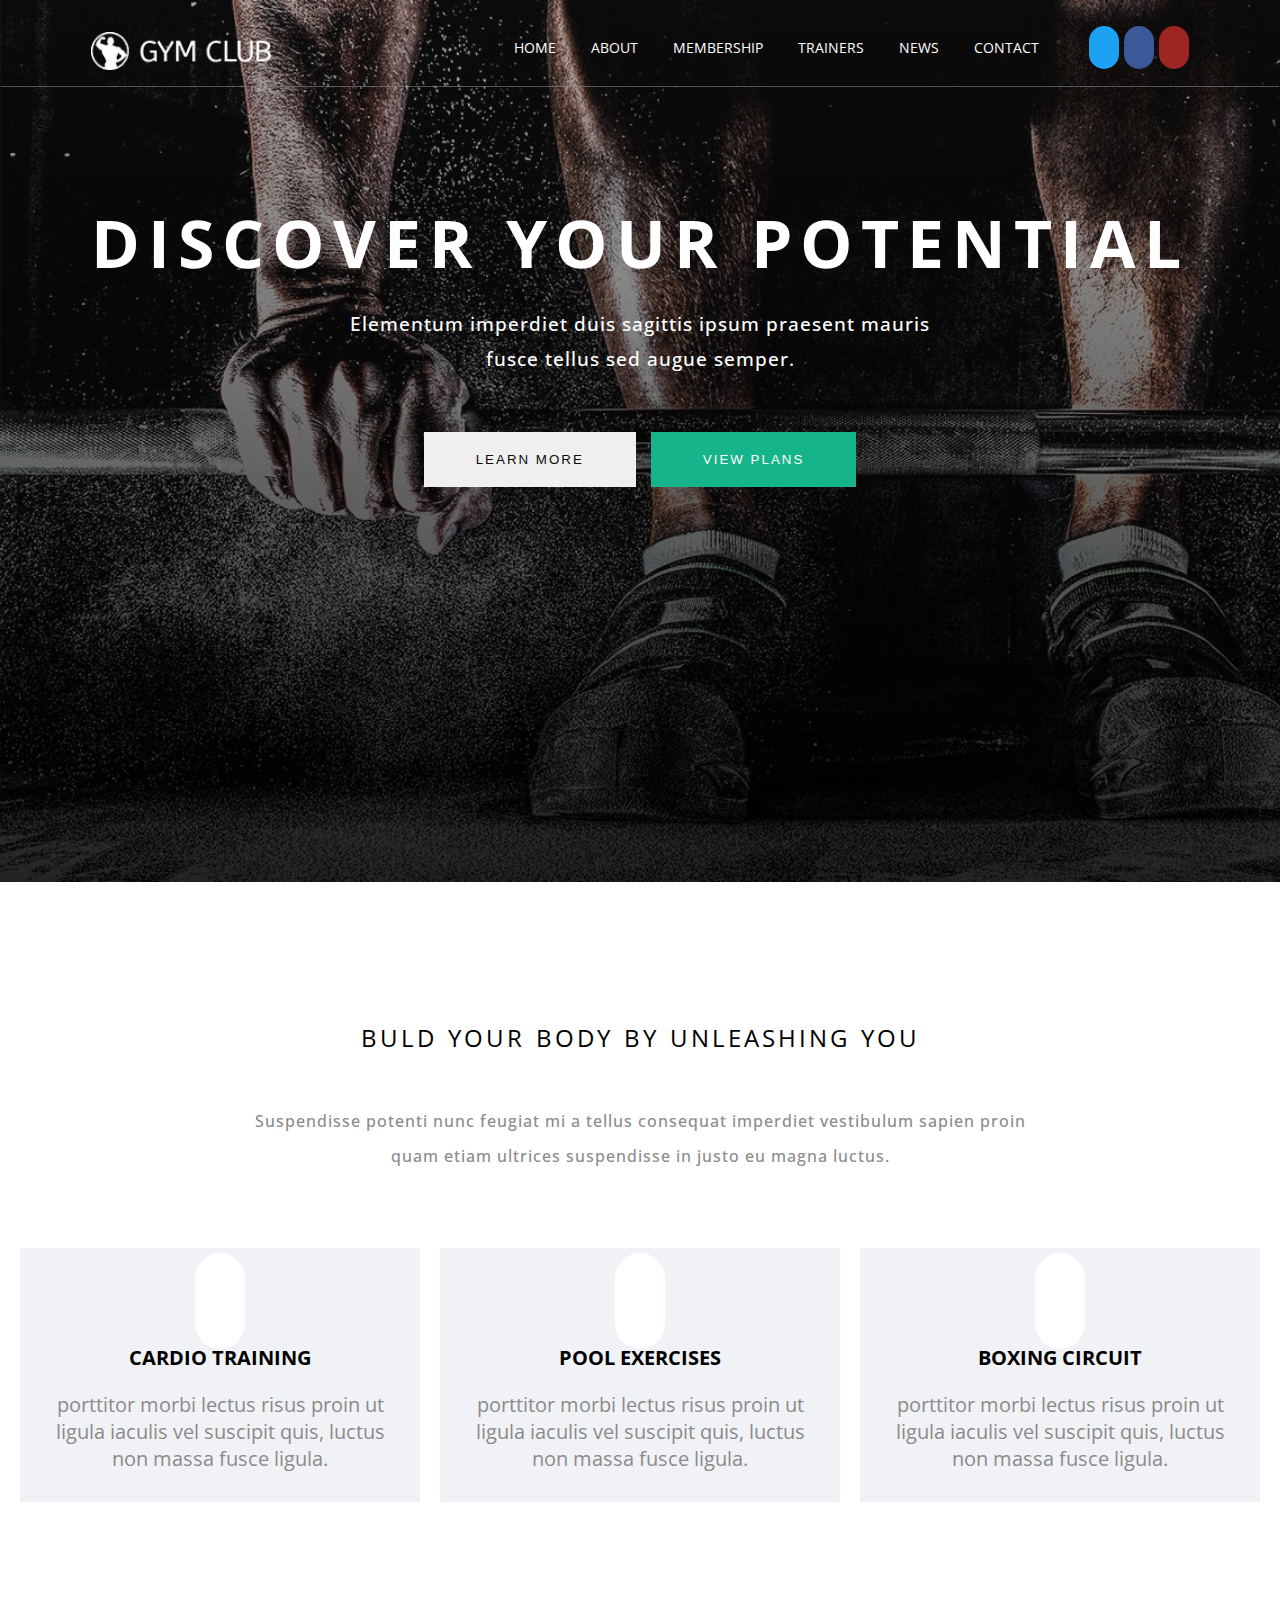
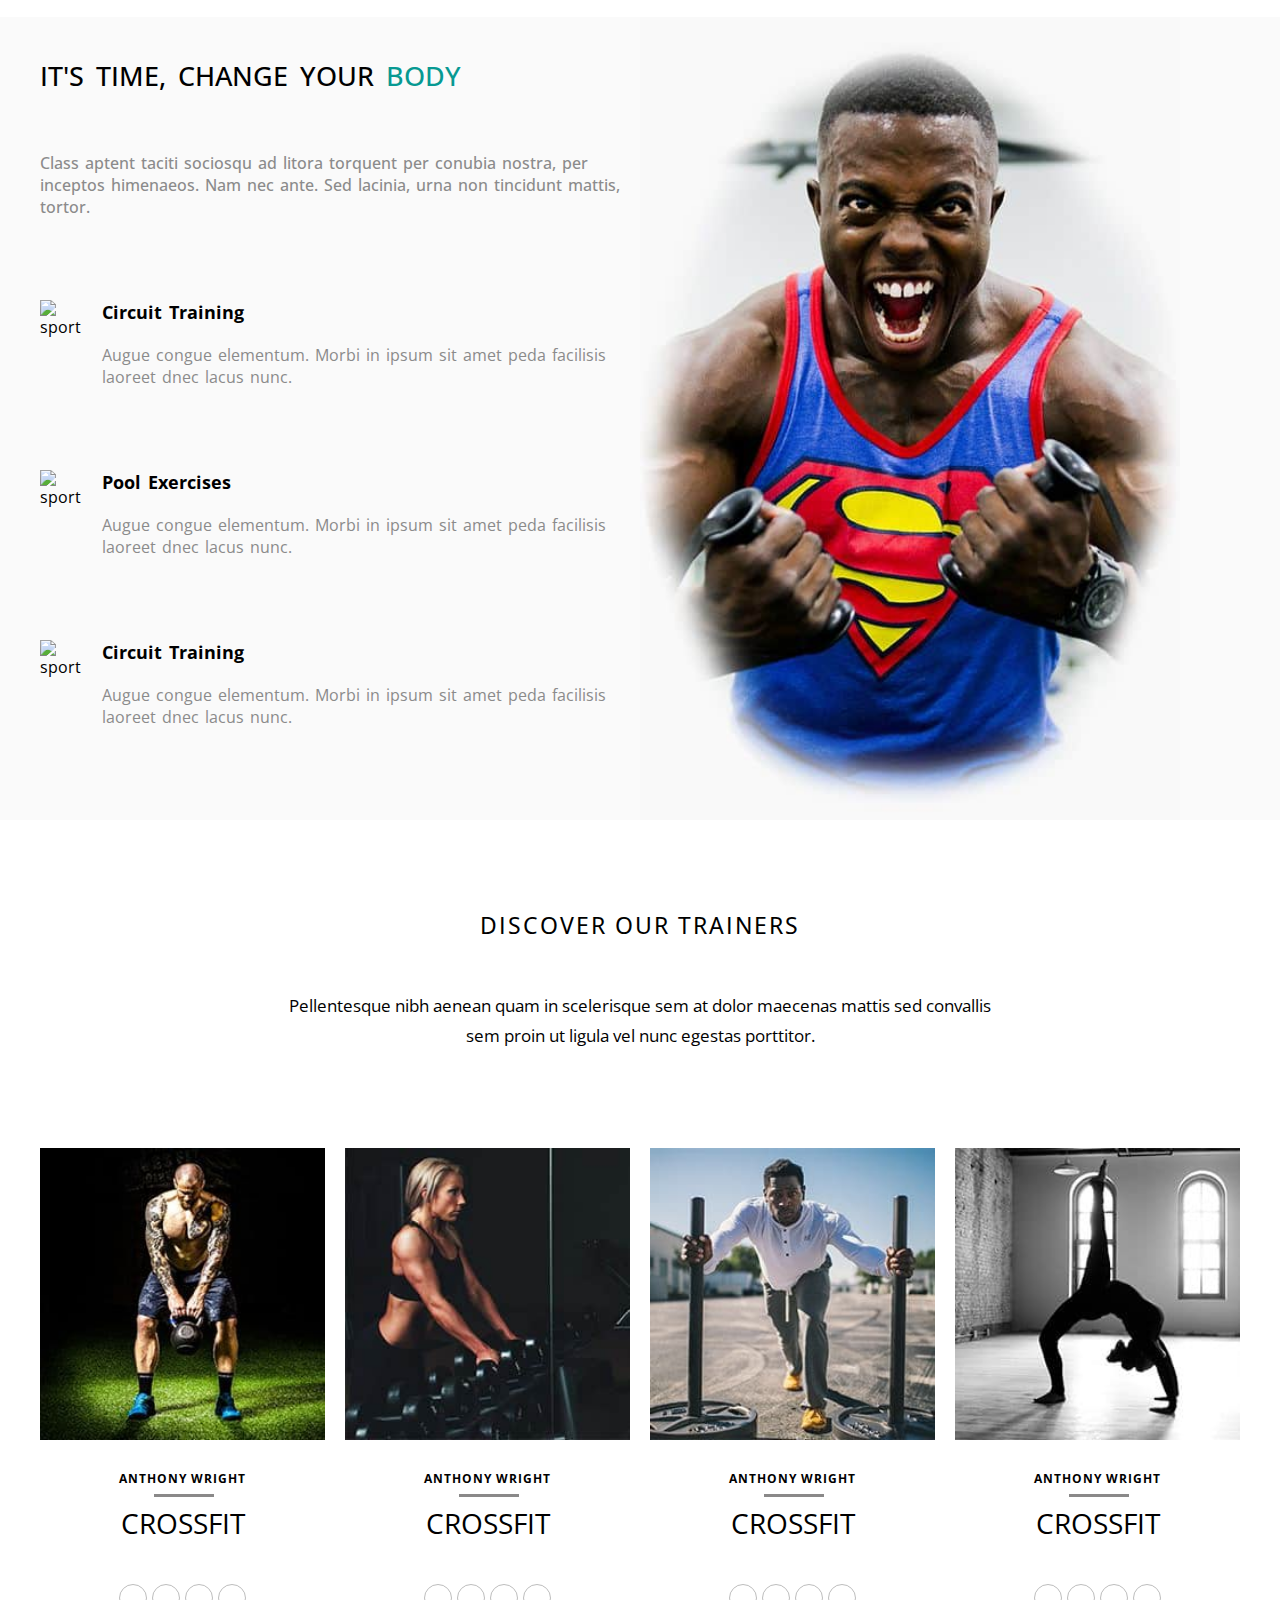
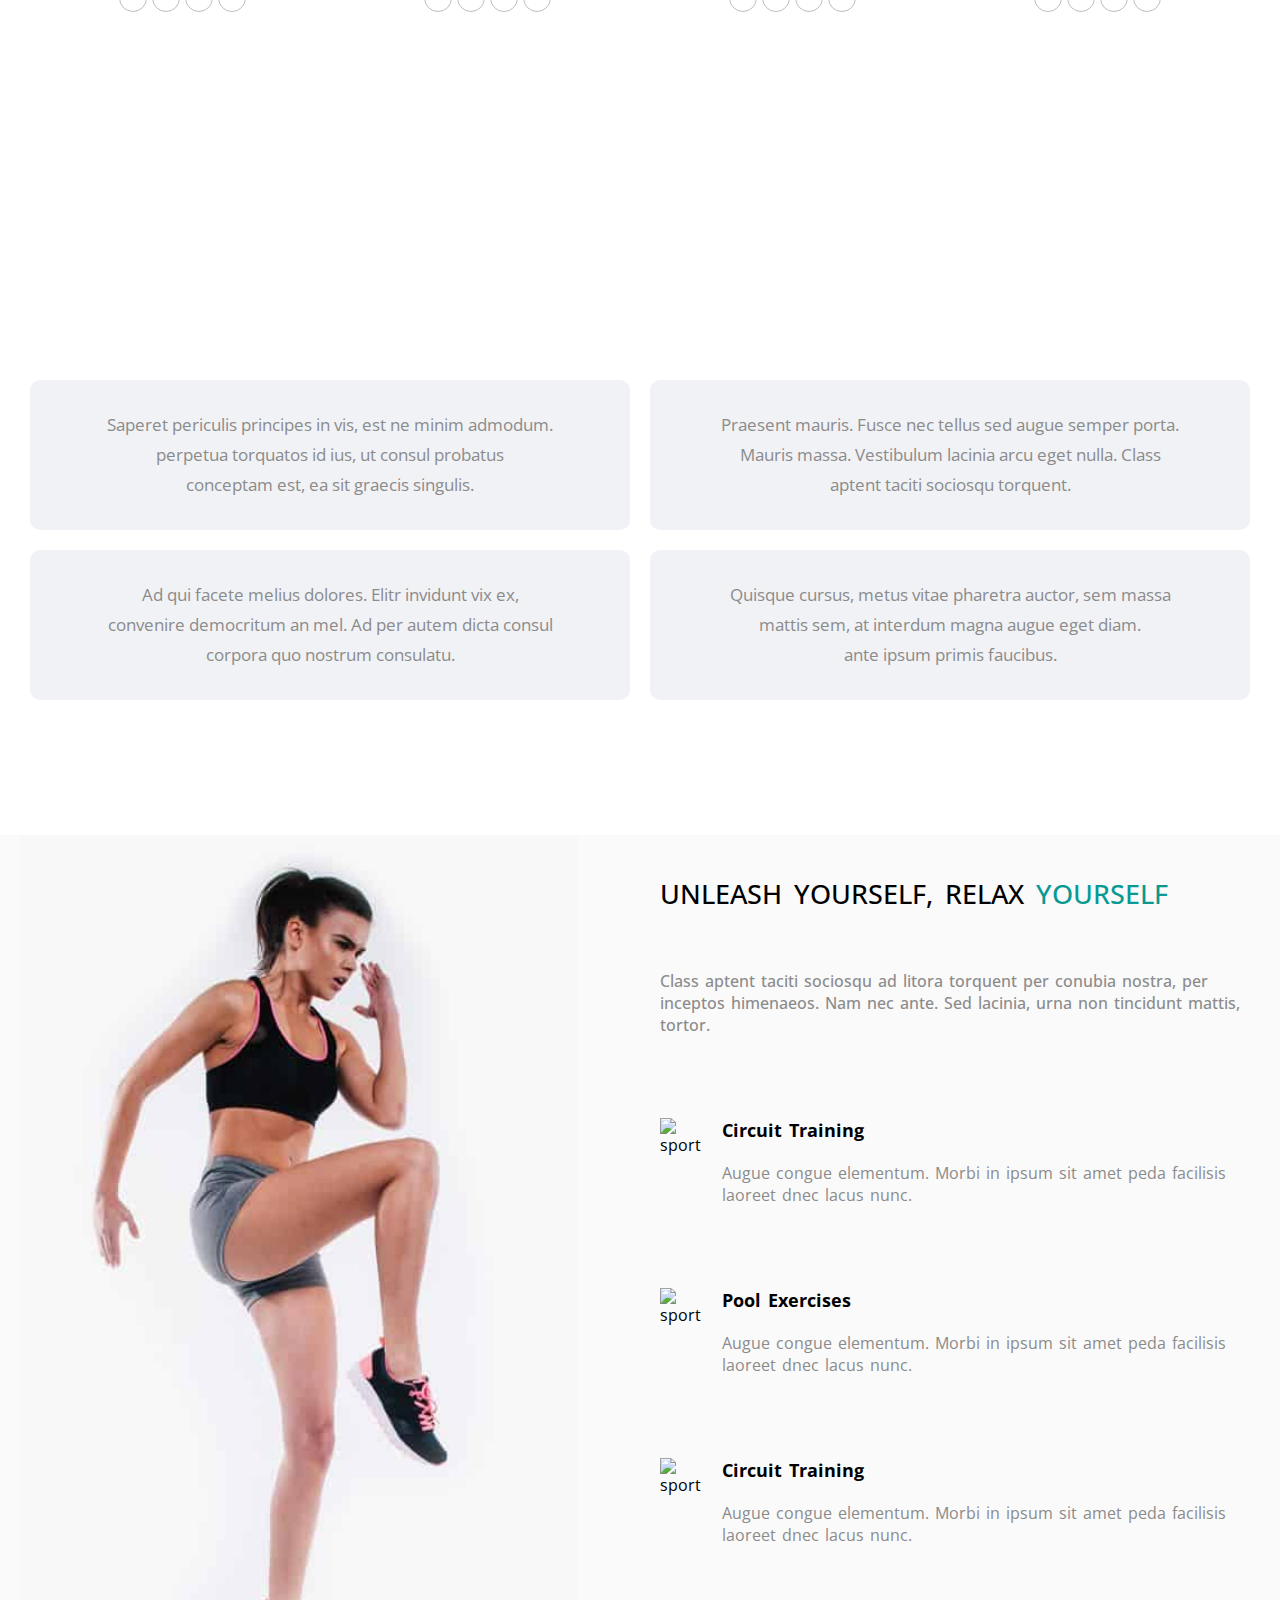
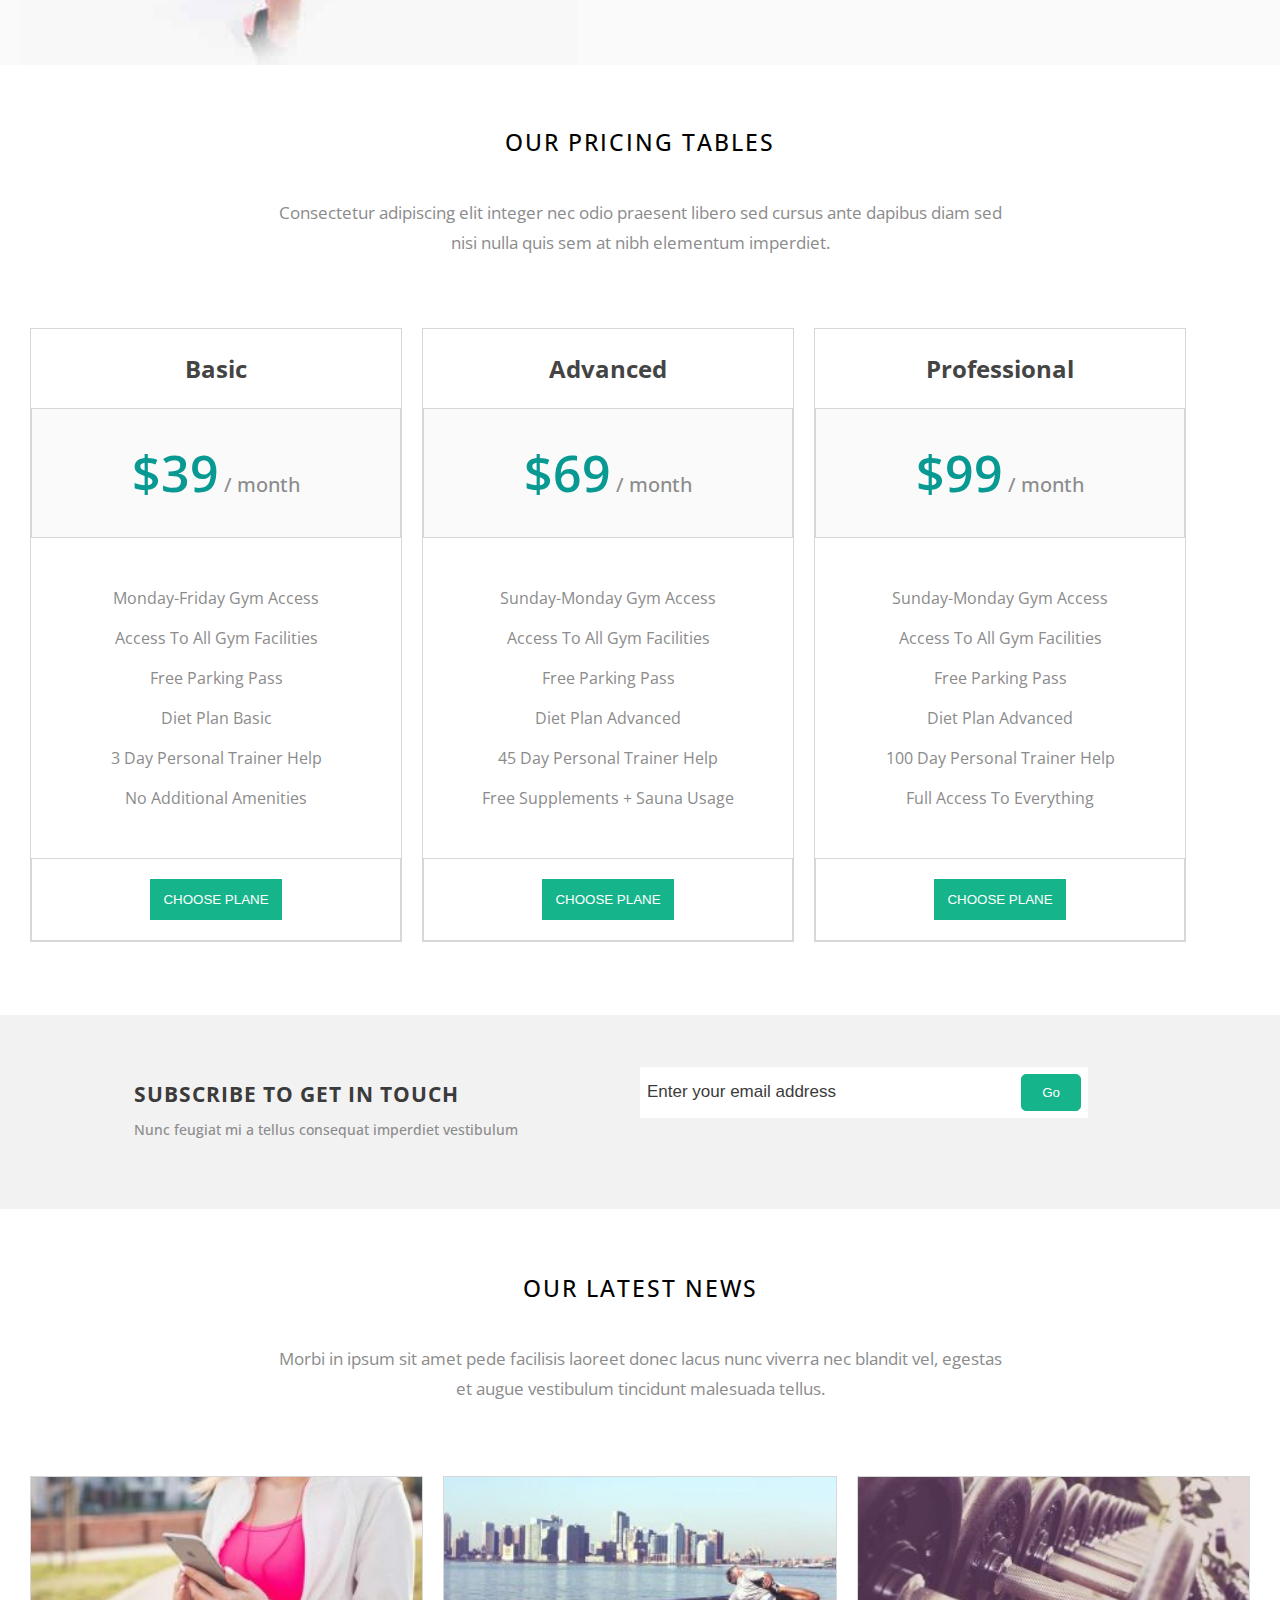
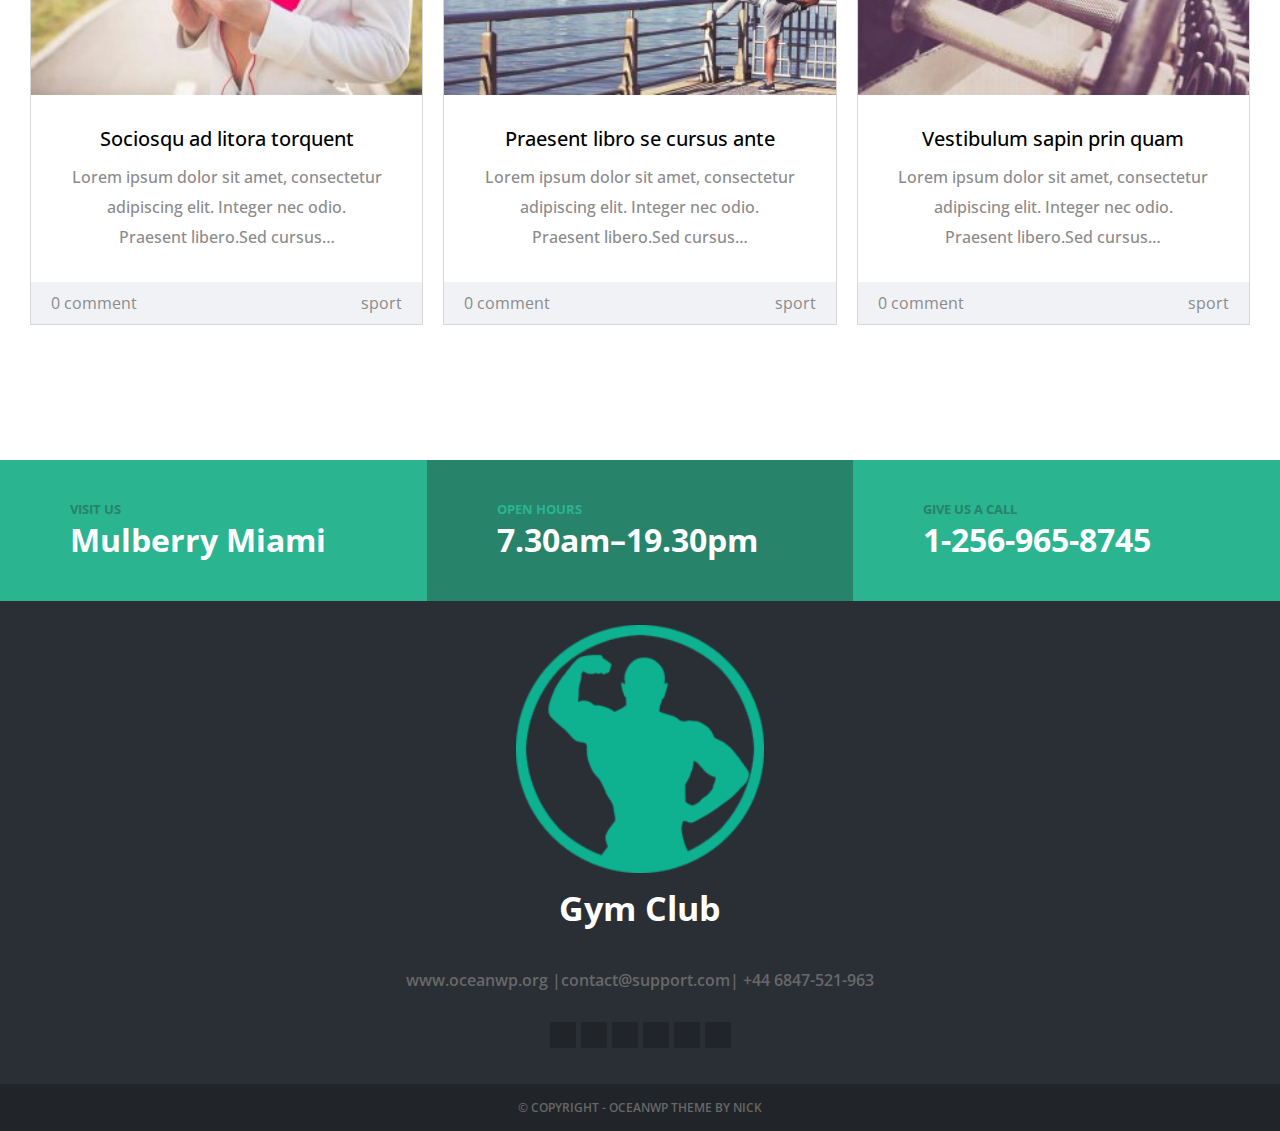
==== commit adc65a9c: "some changes" ====
--- a/gym.html
+++ b/gym.html
@@ -29,6 +29,7 @@
                     <li>CONTACT</li>
                 </ul>
             </nav>
+            <div class="navbar_line"></div>
 
             <div class="center_part">
                 <h1>DISCOVER YOUR POTENTIAL</h1>
@@ -225,7 +226,7 @@
         <div class="row part">
 
             <div class="image_part">
-                <img style="height: 100%;" src="./img/img_31687410.jpg" alt="sport">
+                <img style="height: 100%; width: 90%;" src="./img/img_31687410.jpg" alt="sport">
             </div>
 
             <div class="text_part">
@@ -332,6 +333,22 @@
         </div>
     </section>
 
+    <section class="subscribe">
+        <div class="subscribe_one" id="subscripte_id">
+            <h2>SUBSCRIBE TO GET IN TOUCH</h2>
+            <p>Nunc feugiat mi a tellus consequat imperdiet vestibulum</p>
+        </div>
+        <div class="subscribe_one">
+            <form>
+                <input type="email" value="Enter your email address" style="font-size: 17px; font-weight: 500; color: rgb(59, 59, 59);" >
+                <button>Go</button>
+            </form>
+            <div id="exetra">
+               
+            </div>
+            
+        </div>
+    </section>
 
 
 
@@ -348,8 +365,8 @@
                     <div class="images">
                         <div class="section_six_boxes_content_images">
                             <img src="./img/img_32014569-300x167.jpg">
+                            <button id="button_inside_image">LEARN MORE</button>
                         </div>
-                        <button id="button_inside_image">LEARN MORE</button>
                     </div>
                     <div class="section_six_some_texes">
                         <a href="#">Sociosqu ad litora torquent</a>
@@ -424,7 +441,6 @@
     </section>
 
     <footer>
-
         <div class="first_part">
             <div class="first_partt" id="one">
                 <i class="fas fa-map-signs"></i>
--- a/gym.css
+++ b/gym.css
@@ -17,7 +17,6 @@
 }
 
 .parent {
-    max-width: 1540px;
     width: 100%;
     height: 100%;
 }
@@ -40,16 +39,14 @@
     height: 80px;
 }
 
-/* .navbar::after{   
-    content: "";
+.navbar_line{
     display: block;
-    height: 3px;
-    width: 60px;
-    background-color:rgb(138, 137, 137);
-    text-align: center;
-    margin: 7px 40%;
-} */
-
+    height: 1px;
+    widows: 100%;
+    background-color:rgba(138, 137, 137, 0.575);
+    text-align: center;
+    margin: 5px 0px;
+}
 
 .navbar_icons {
     float: right;
@@ -241,6 +238,10 @@
     padding: 30px 20px;
 }
 
+.box p{
+  color:rgb(139, 139, 139);
+}
+
 .box i {
     padding: 25px;
     margin: 10px;
@@ -407,7 +408,6 @@
     background-attachment: fixed;
     background-size: cover;
     width: 100%;
-    height: 100vh;
     padding: 1px;
 }
 
@@ -452,6 +452,9 @@
     color: rgb(139, 139, 139);
 }
 
+.section_four_boxes{
+    margin-bottom: 10%;
+}
 /*.....................................................................section five ...................................................................................*/
 .section_five {
     width: 100%;
@@ -515,7 +518,7 @@
     position: relative;
 }
 
-.images:hover {
+/* .images:hover {
     background-color: rgba(2, 2, 2, 0.767);
     transition: 0.5s;
 }
@@ -523,7 +526,11 @@
 .images:hover #button_inside_image {
     display: inline-block;
 }
-
+.images:hover #button_inside_image:hover {
+    background: white;
+    color: rgb(20, 20, 20);
+    transition: 0.5s;
+} */
 #button_inside_image {
     position: absolute;
     left: 50%;
@@ -540,12 +547,6 @@
     display: none;
 }
 
-#button_inside_image:hover {
-    background: white;
-    color: rgb(20, 20, 20);
-    transition: 0.5s;
-}
-
 .section_six_some_texes {
     margin: 30px 20px;
     font-weight: 300;
@@ -769,4 +770,63 @@
 .button_of_pricing button:hover{
     background-color:#149e79;
     
-}+}
+/*...............................................................subscrib.....................................................................................*/
+.subscribe{
+    display: flex;
+    background-color: #f0f0f0e3;
+    padding:4% 0px;
+    font-weight: 500;
+}
+form{
+    width: 70%;
+    display: flex;
+    padding: 7px; 
+    background-color: #fff;  
+}
+input{
+   width: 100%;
+    border: none;
+}
+input:focus{
+    outline: 0px;
+}
+form>button {
+    padding: 10px 20px;
+    border:1px solid #15b48a;
+    border-radius: 5px;
+    color:white;
+    background-color: #15b48a;
+  }
+  .subscribe_one{
+      width: 50%;
+  }
+  #subscripte_id{
+      line-height: 35px;
+    font-size: 70%;
+    padding: 10px;
+  }
+  #subscripte_id>h2{
+      margin-left: 20%;
+      color: rgb(59, 59, 59);
+      letter-spacing: 1px;
+  }
+  #subscripte_id>p{
+    margin-left: 20%;
+    color:  rgb(139, 139, 139);
+}
+#exetra{
+    padding: 20px 0px;
+    display: flex;
+}
+#exetra>p{
+margin-left: 5px;
+font-size: 70%;
+font-weight: 500;
+color:  rgb(139, 139, 139);
+}
+#exetra>button{
+    font-size: 70%;
+    padding: 8px;
+    cursor: pointer;
+}
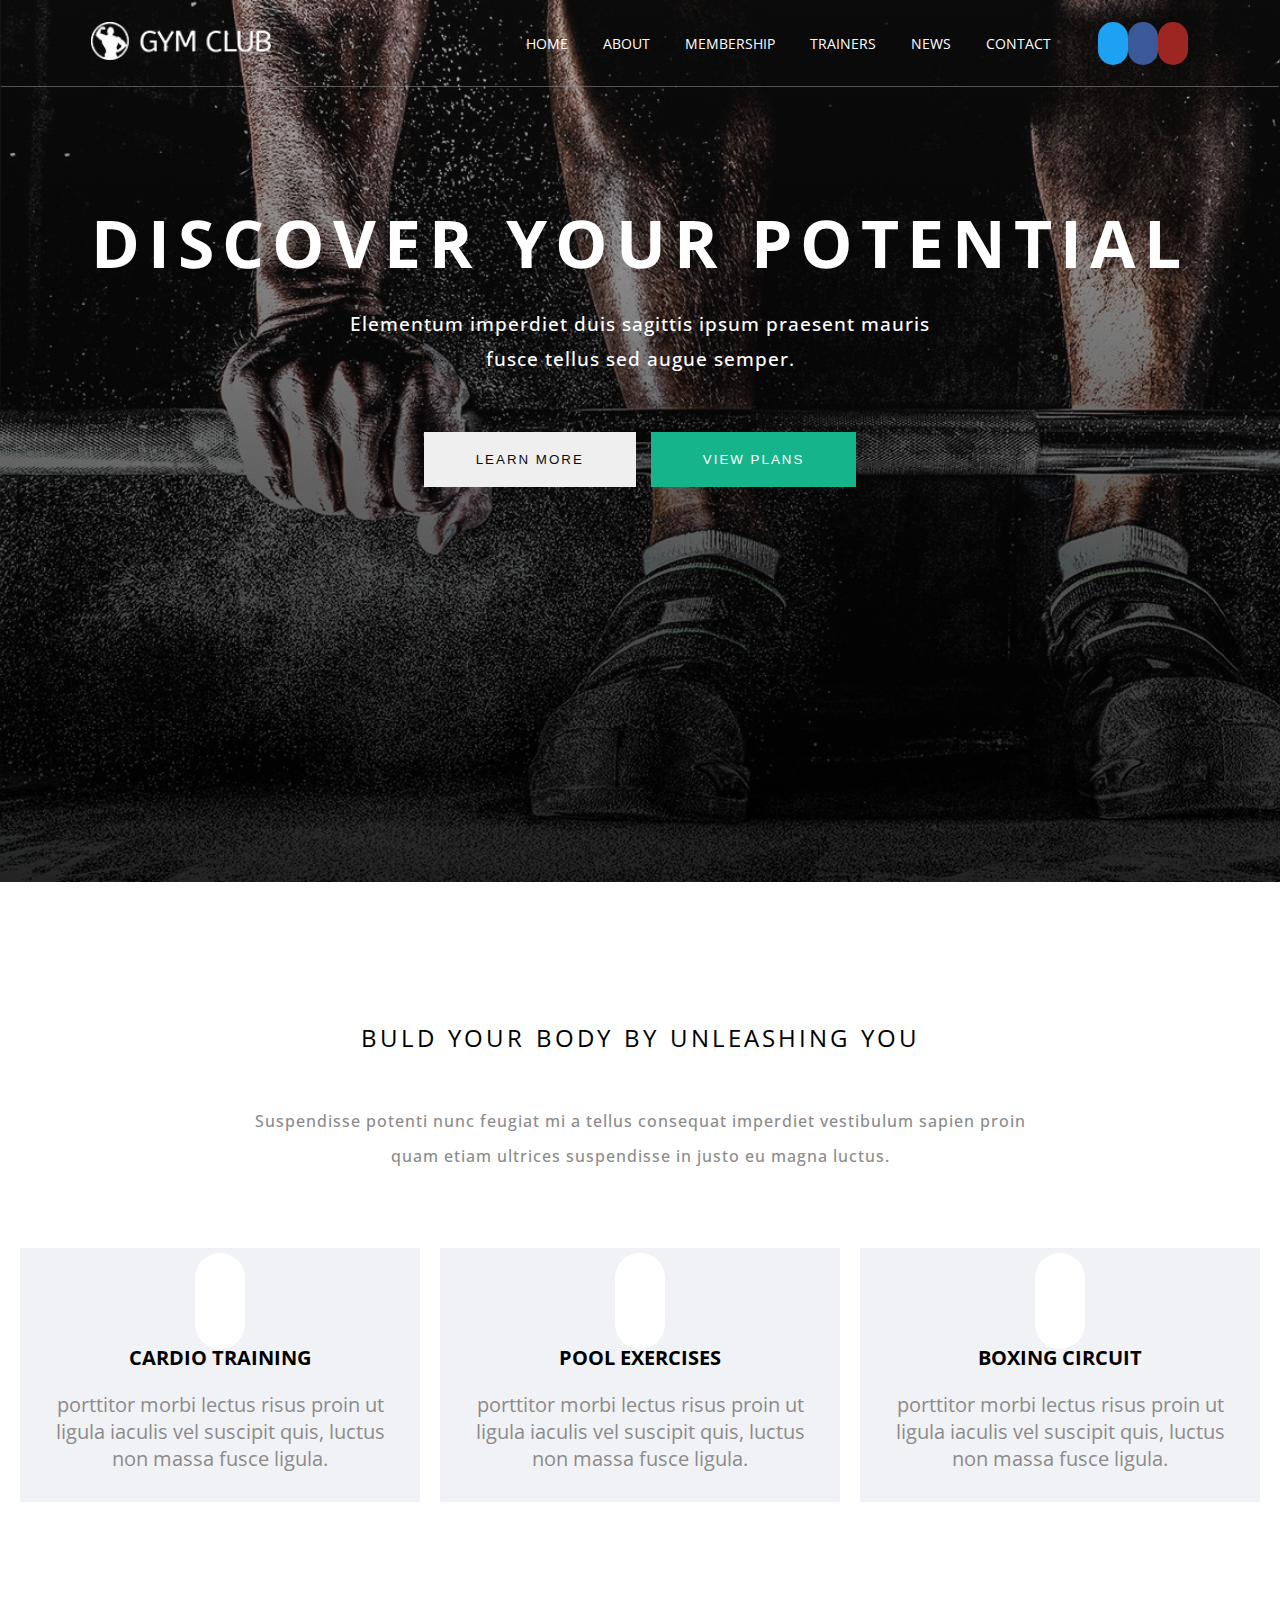
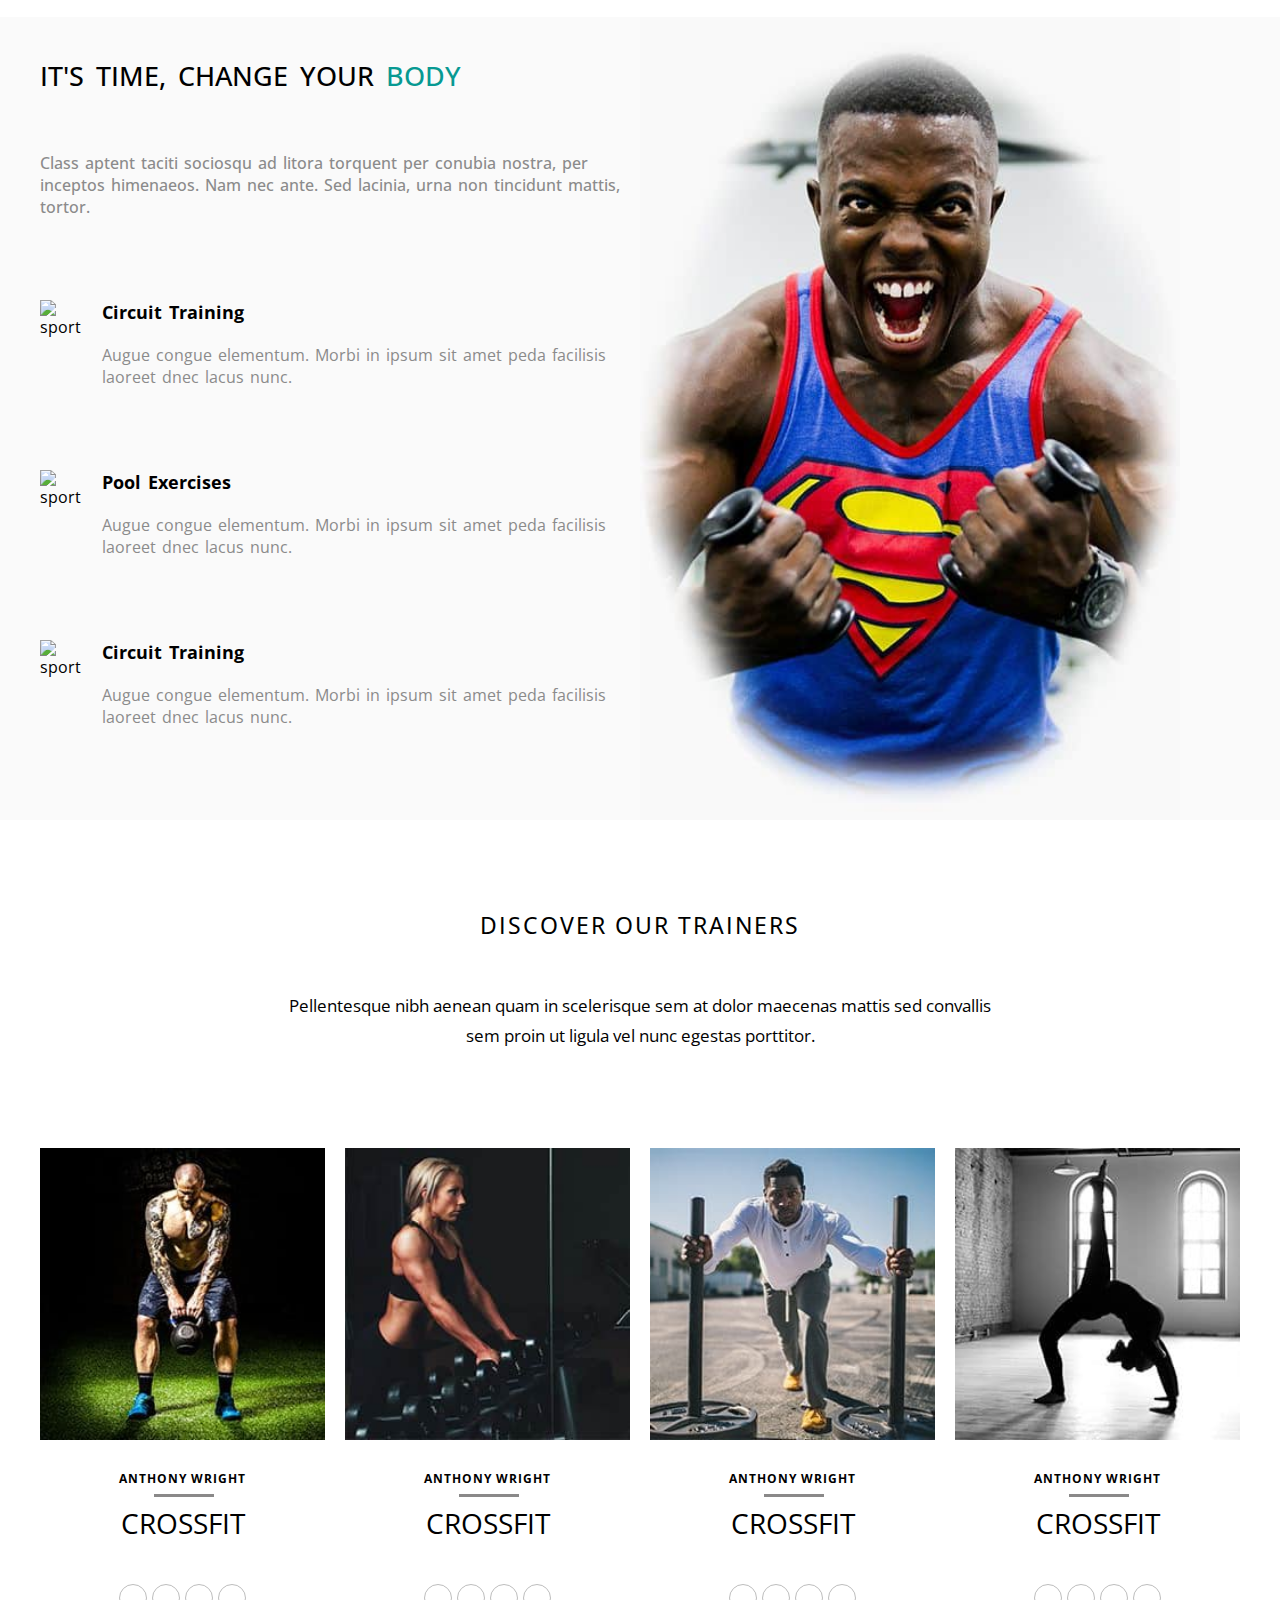
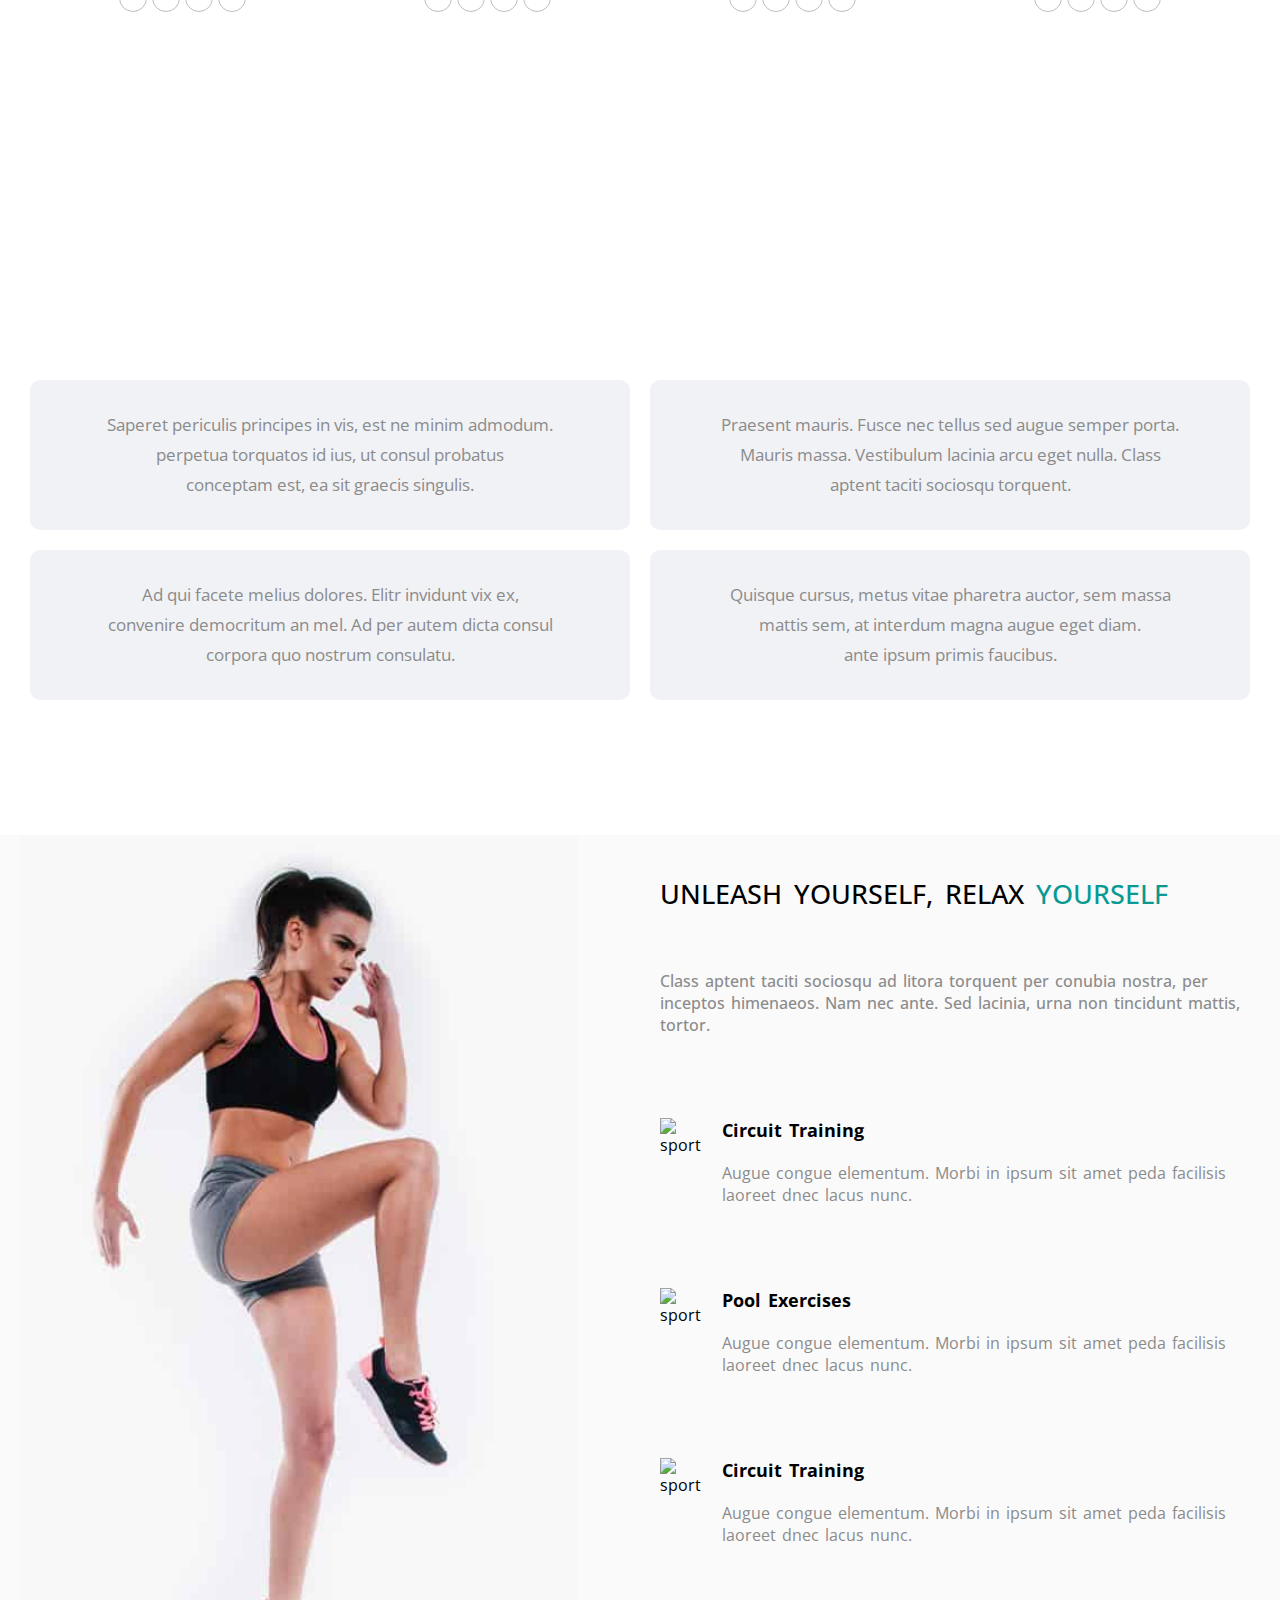
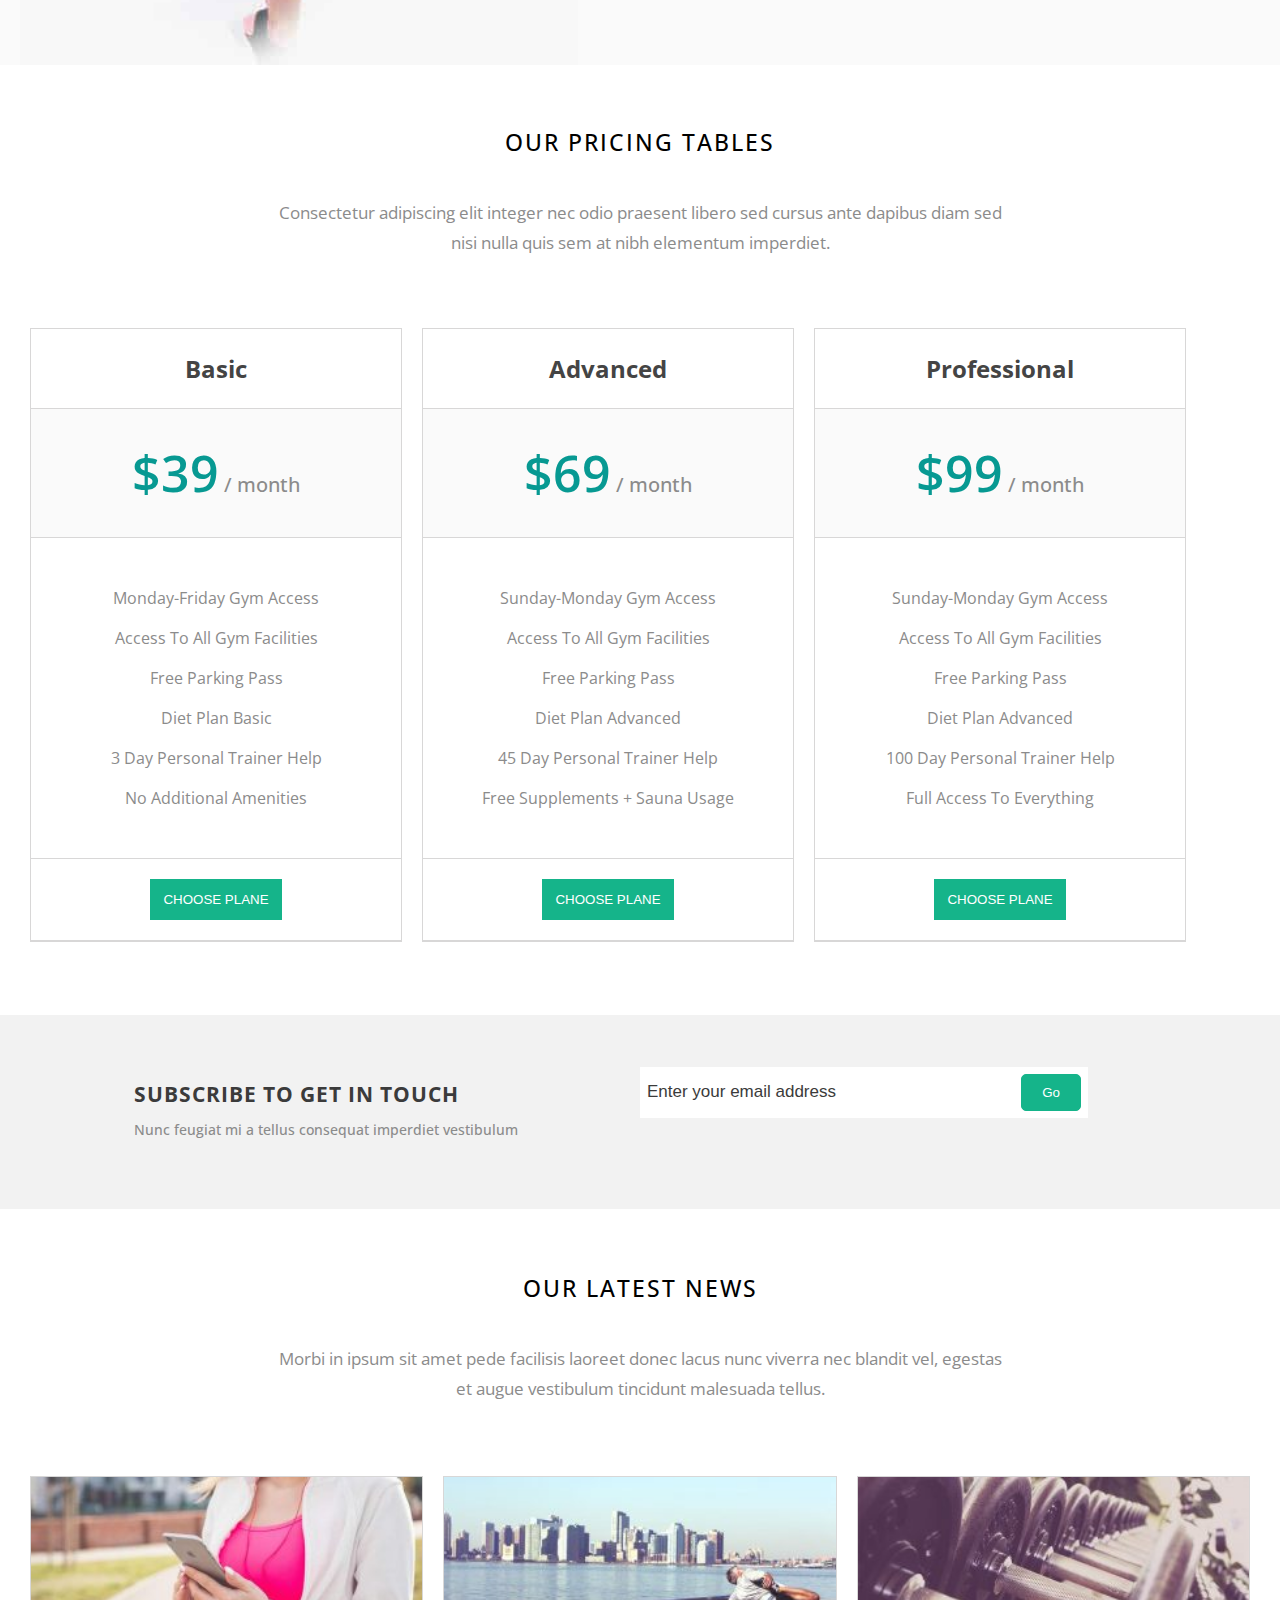
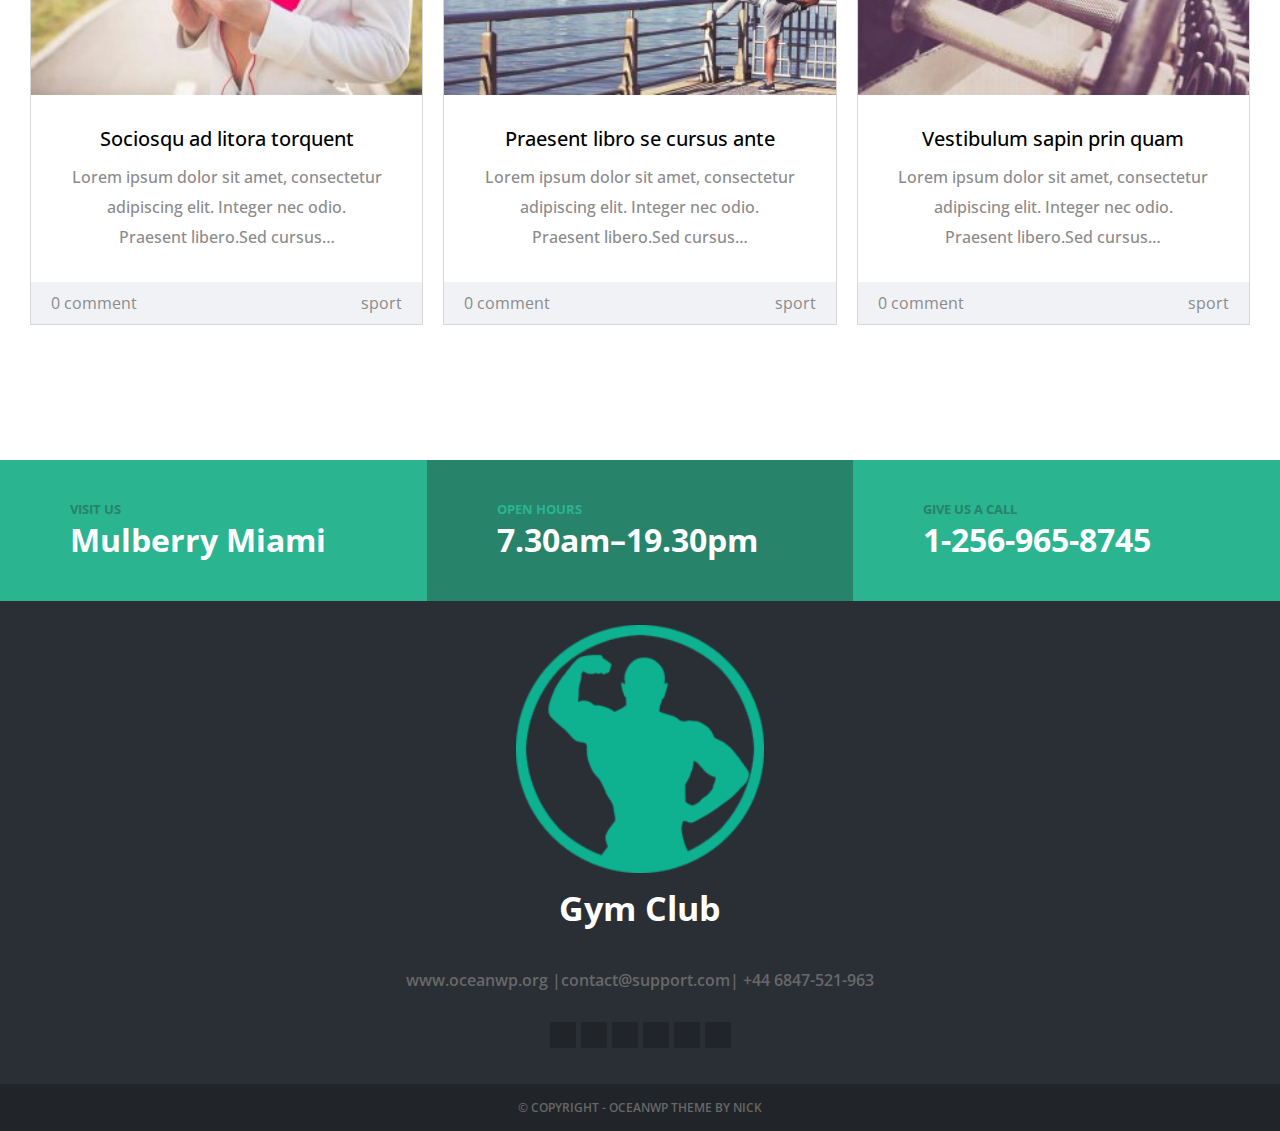
==== commit f9791630: "header with flex" ====
--- a/gym.html
+++ b/gym.html
@@ -12,13 +12,6 @@
 
             <nav class="navbar">
                 <img class="logo" src="./img/logo2.png" alt="logo">
-
-                <ul class="navbar_icons">
-                    <li><a href="#" id="search"><i class="fas fa-search"></i></a></li>
-                    <li><a href="#" id="twitter"><i class='fab fa-twitter'></i></a></li>
-                    <li><a href="#" id="facebook"><i class='fab fa-facebook'></i></a></li>
-                    <li><a href="#" id="youtube"><i class='fab fa-youtube'></i></a></li>
-                </ul>
 
                 <ul class="navbar_link">
                     <li>HOME</li>
@@ -28,6 +21,14 @@
                     <li>NEWS</li>
                     <li>CONTACT</li>
                 </ul>
+
+                <ul class="navbar_icons">
+                    <li><a href="#" id="search"><i class="fas fa-search"></i></a></li>
+                    <li><a href="#" id="twitter"><i class='fab fa-twitter'></i></a></li>
+                    <li><a href="#" id="facebook"><i class='fab fa-facebook'></i></a></li>
+                    <li><a href="#" id="youtube"><i class='fab fa-youtube'></i></a></li>
+                </ul>
+                
             </nav>
             <div class="navbar_line"></div>
 
--- a/gym.css
+++ b/gym.css
@@ -37,26 +37,27 @@
     padding: 1px;
     width: 100%;
     height: 80px;
+    display: flex;
+    justify-content: flex-end;
+    align-content: center;
+    flex-wrap: nowrap;
 }
 
 .navbar_line{
     display: block;
     height: 1px;
-    widows: 100%;
+    width: 100%;
     background-color:rgba(138, 137, 137, 0.575);
     text-align: center;
     margin: 5px 0px;
 }
 
 .navbar_icons {
-    float: right;
     list-style-type: none;
-    margin-top: 30px;
+    padding: 1px;  
+    display: flex;  
+    margin-top: 25px;
     margin-right: 7%;
-}
-
-.navbar_icons li {
-    display: inline-block;
 }
 
 .navbar_icons a {
@@ -101,9 +102,9 @@
 }
 
 .navbar_link {
-    float: right;
     list-style-type: none;
-    margin-top: 30px;
+    padding: 1px;
+    margin-top: 25px;
 }
 
 .navbar_link li {
@@ -124,8 +125,7 @@
     transition: .2s;
     width: 180px;
     cursor: pointer;
-    float: left;
-    margin: 30px 7%;
+    margin: 20px auto 20px 7%;
 }
 
 .logo:hover {
@@ -745,7 +745,8 @@
     color:rgb(139, 139, 139);
     font-weight: 500;
     padding: 30px;
-    border: 0.5px solid rgb(216, 215, 215);
+    border-bottom: 0.5px solid rgb(216, 215, 215);
+    border-top: 0.5px solid rgb(216, 215, 215);
     background-color: #fafafa;
 }
 .texes_of_pricing{
@@ -757,7 +758,8 @@
 }
 .button_of_pricing{
     padding: 20px;
-    border: 1px solid rgb(216, 215, 215);
+    border-bottom: 0.5px solid rgb(216, 215, 215);
+    border-top: 0.5px solid rgb(216, 215, 215);
 }
 .button_of_pricing button{
     padding: 13px;
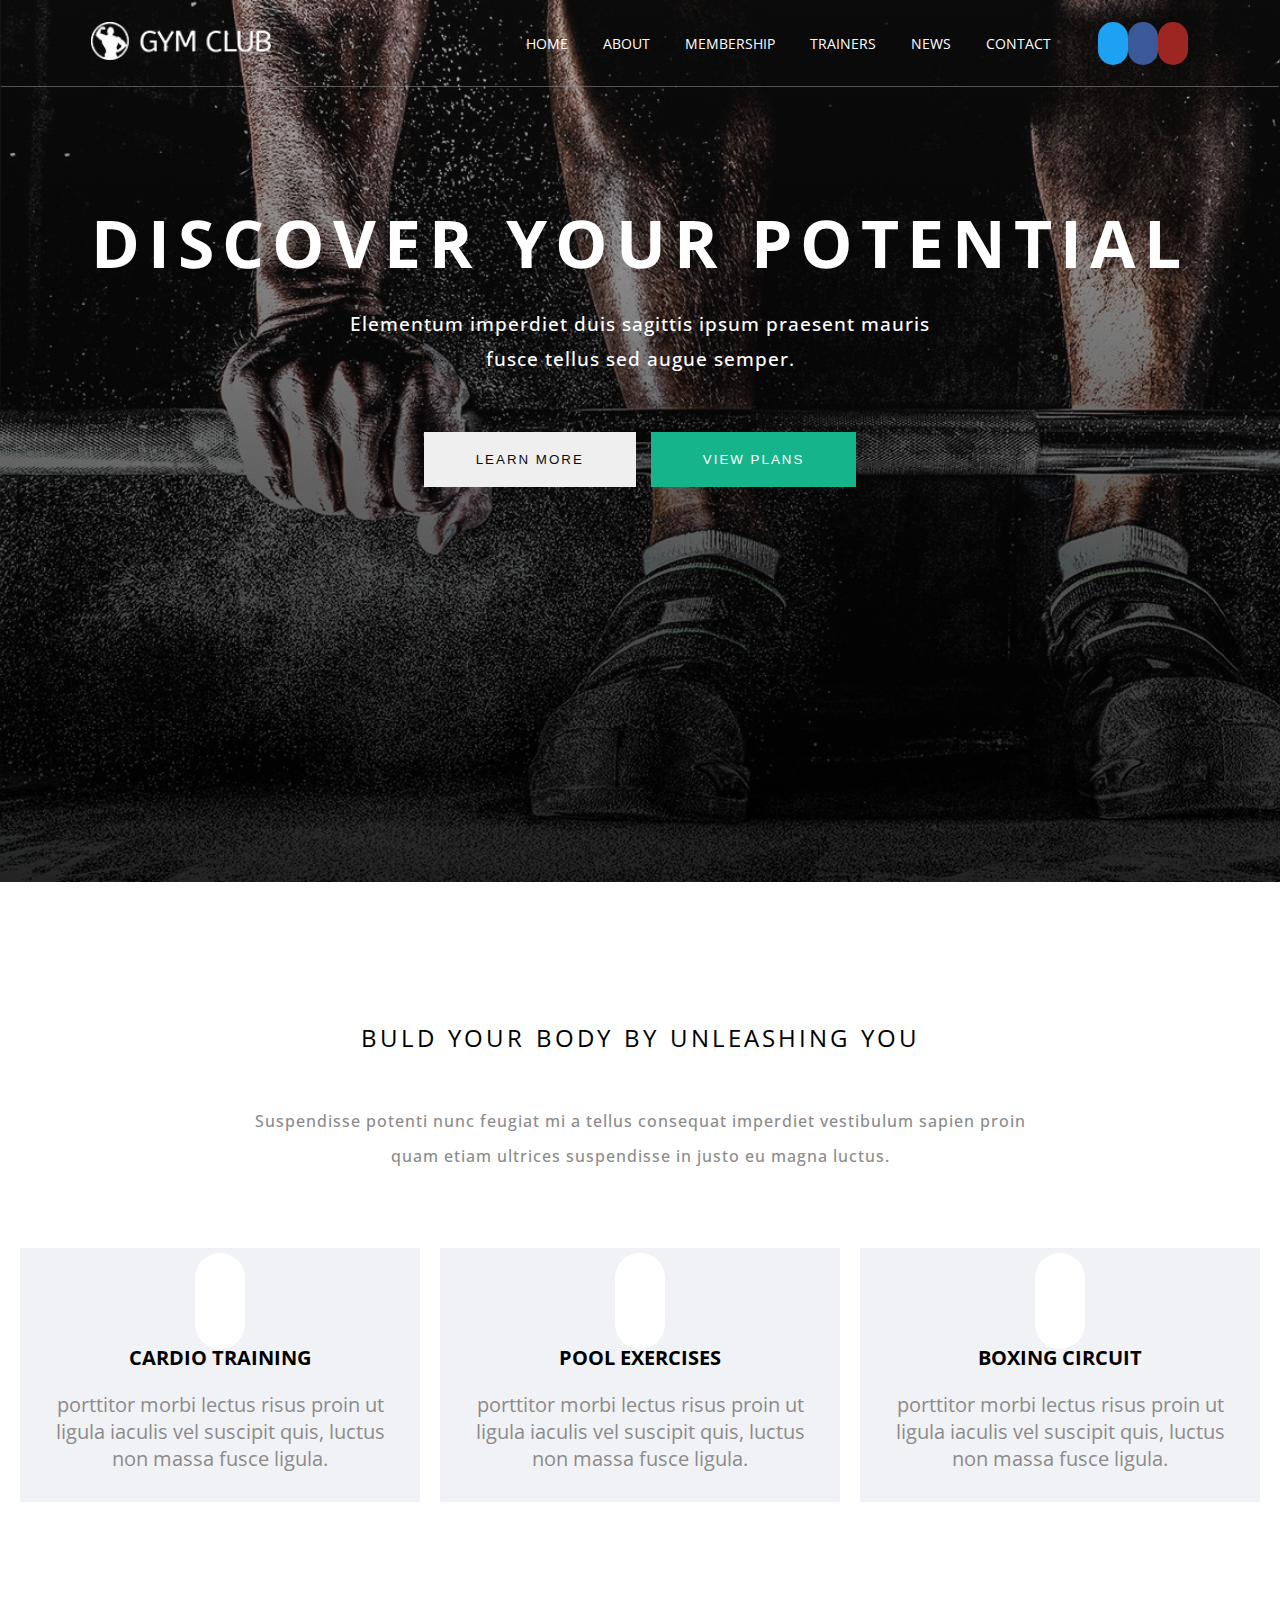
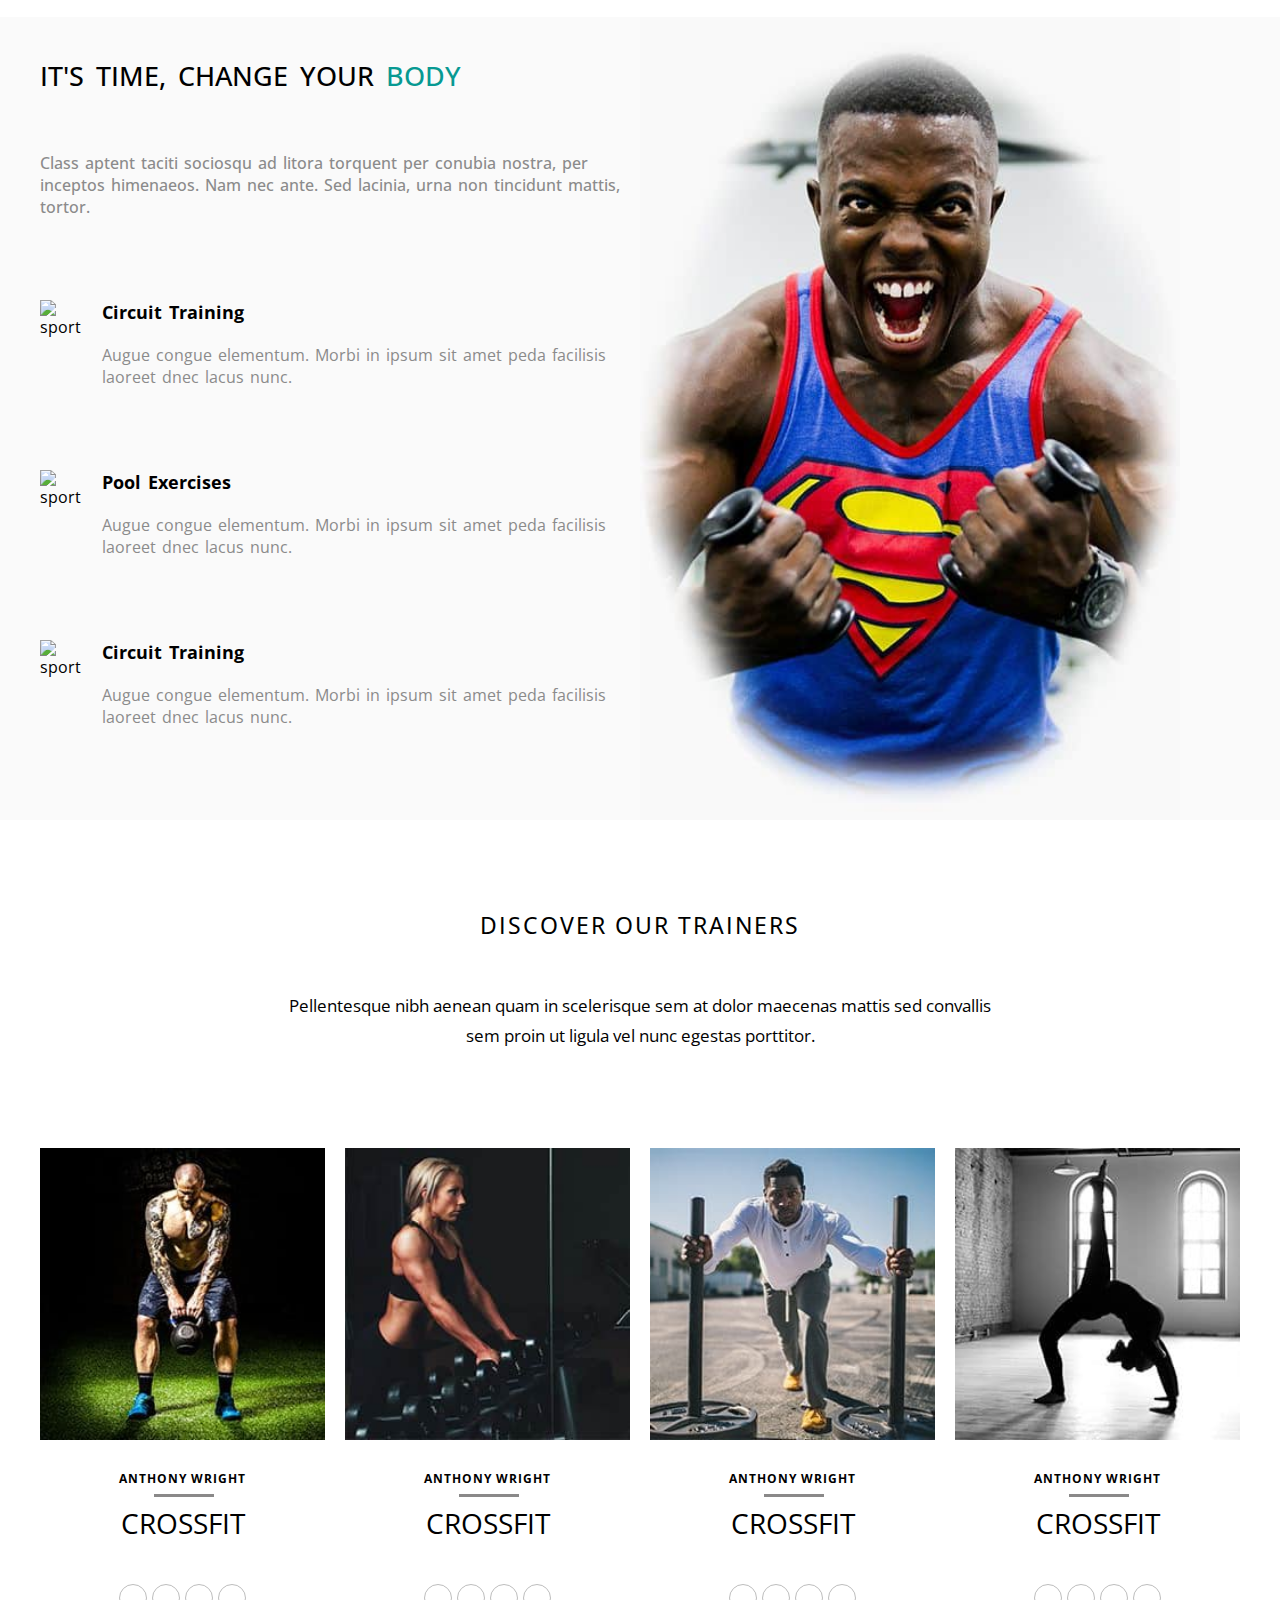
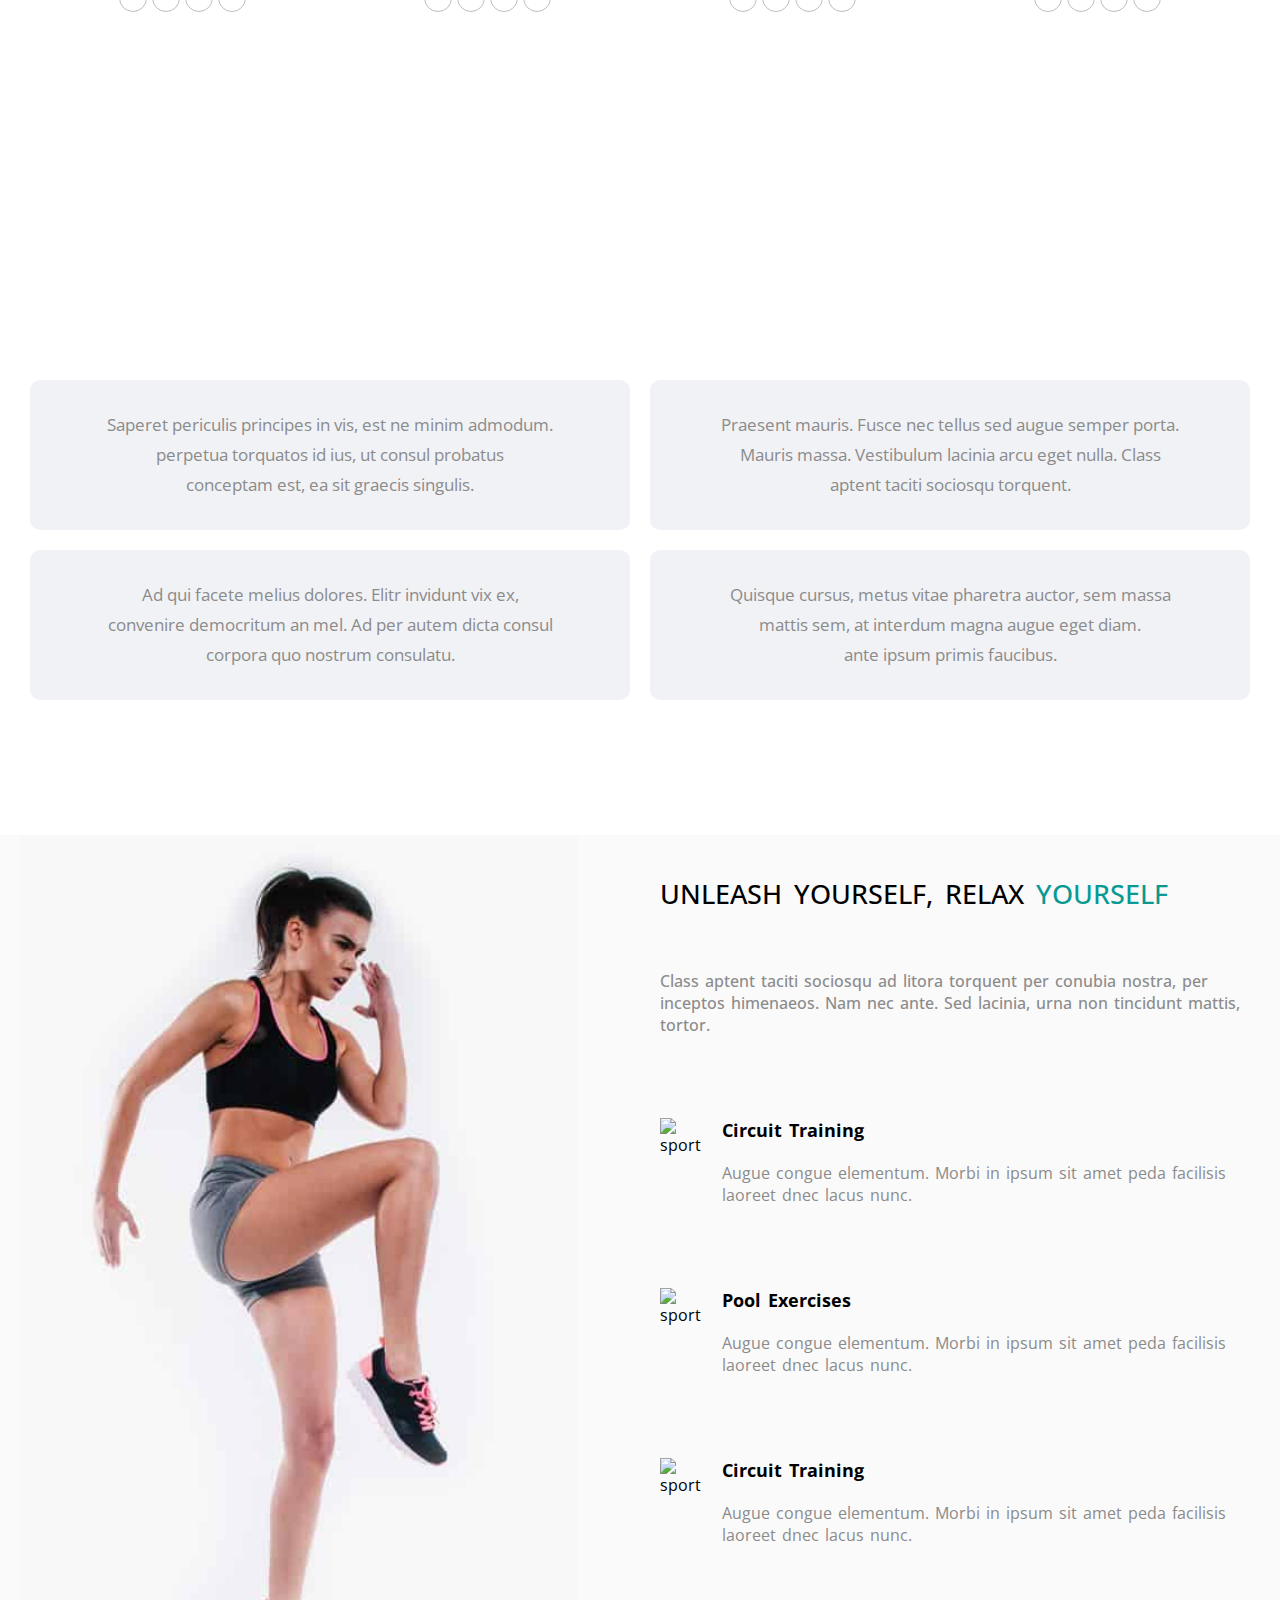
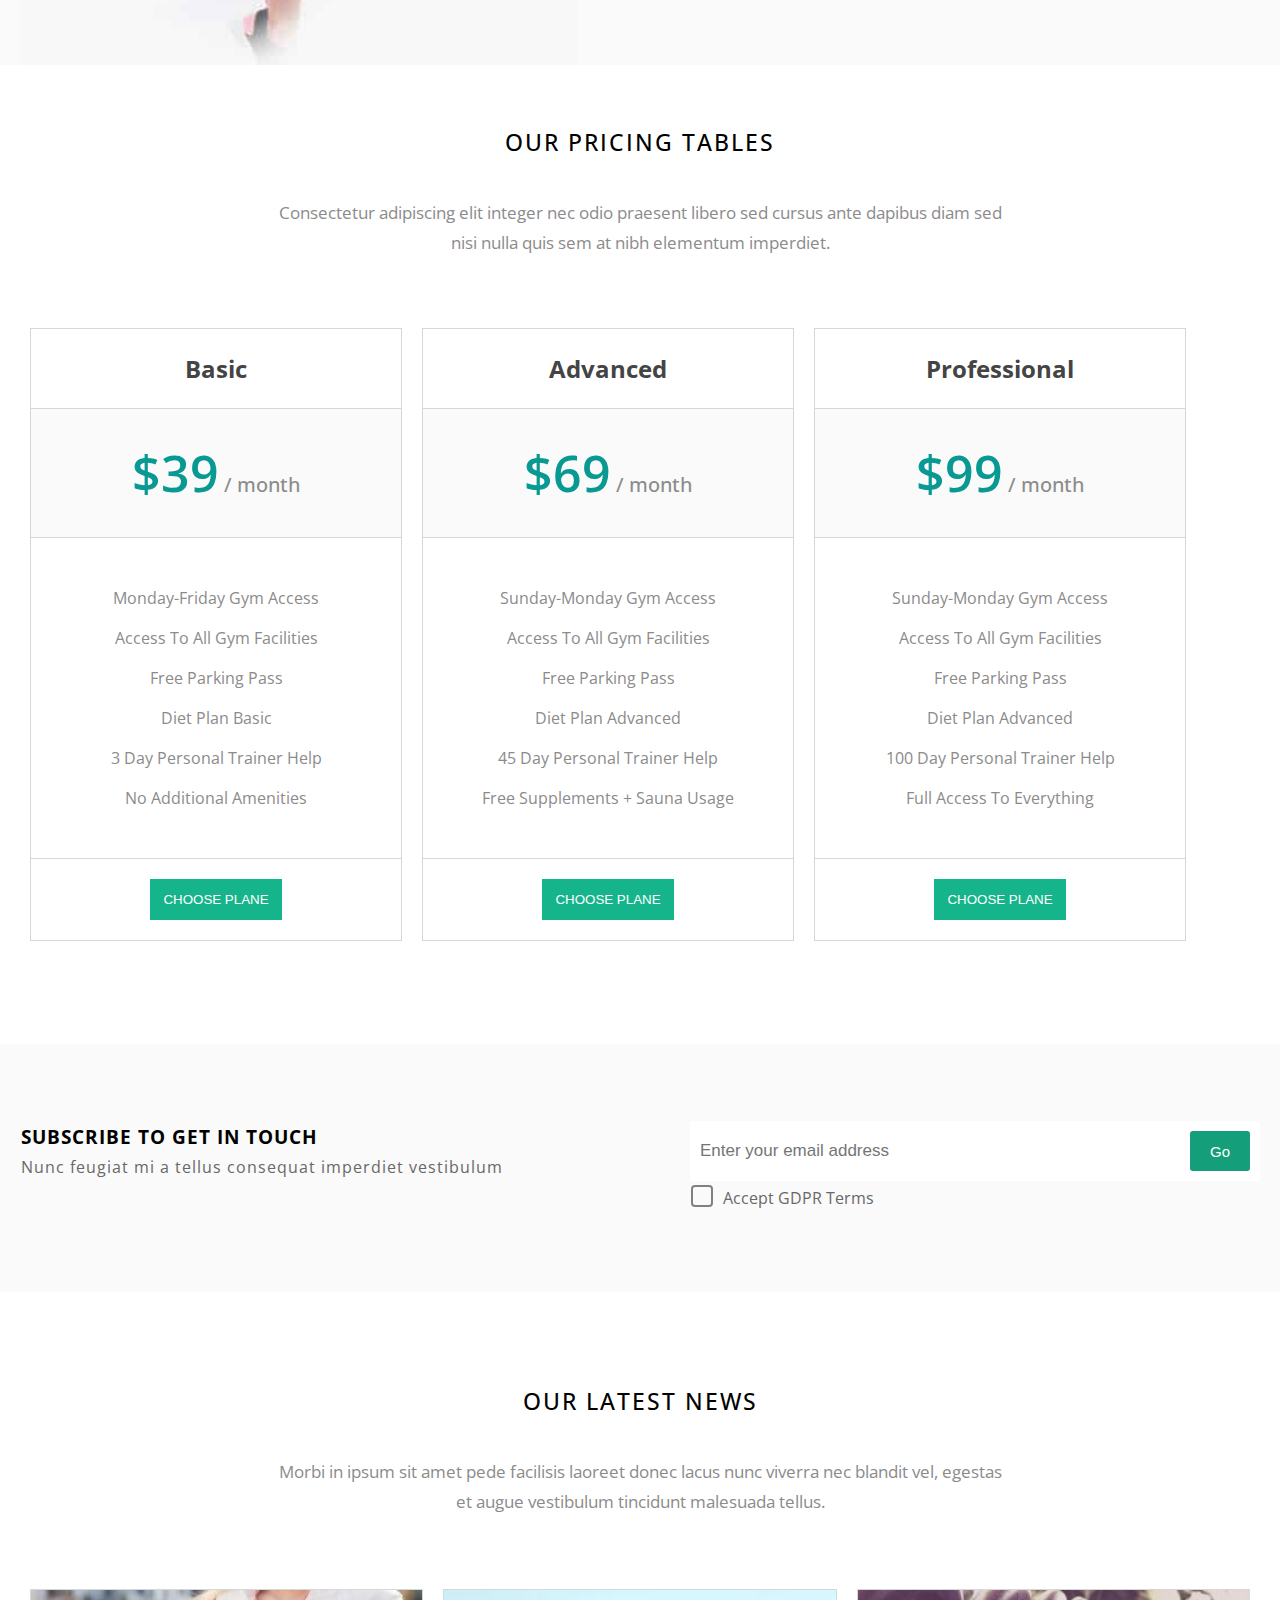
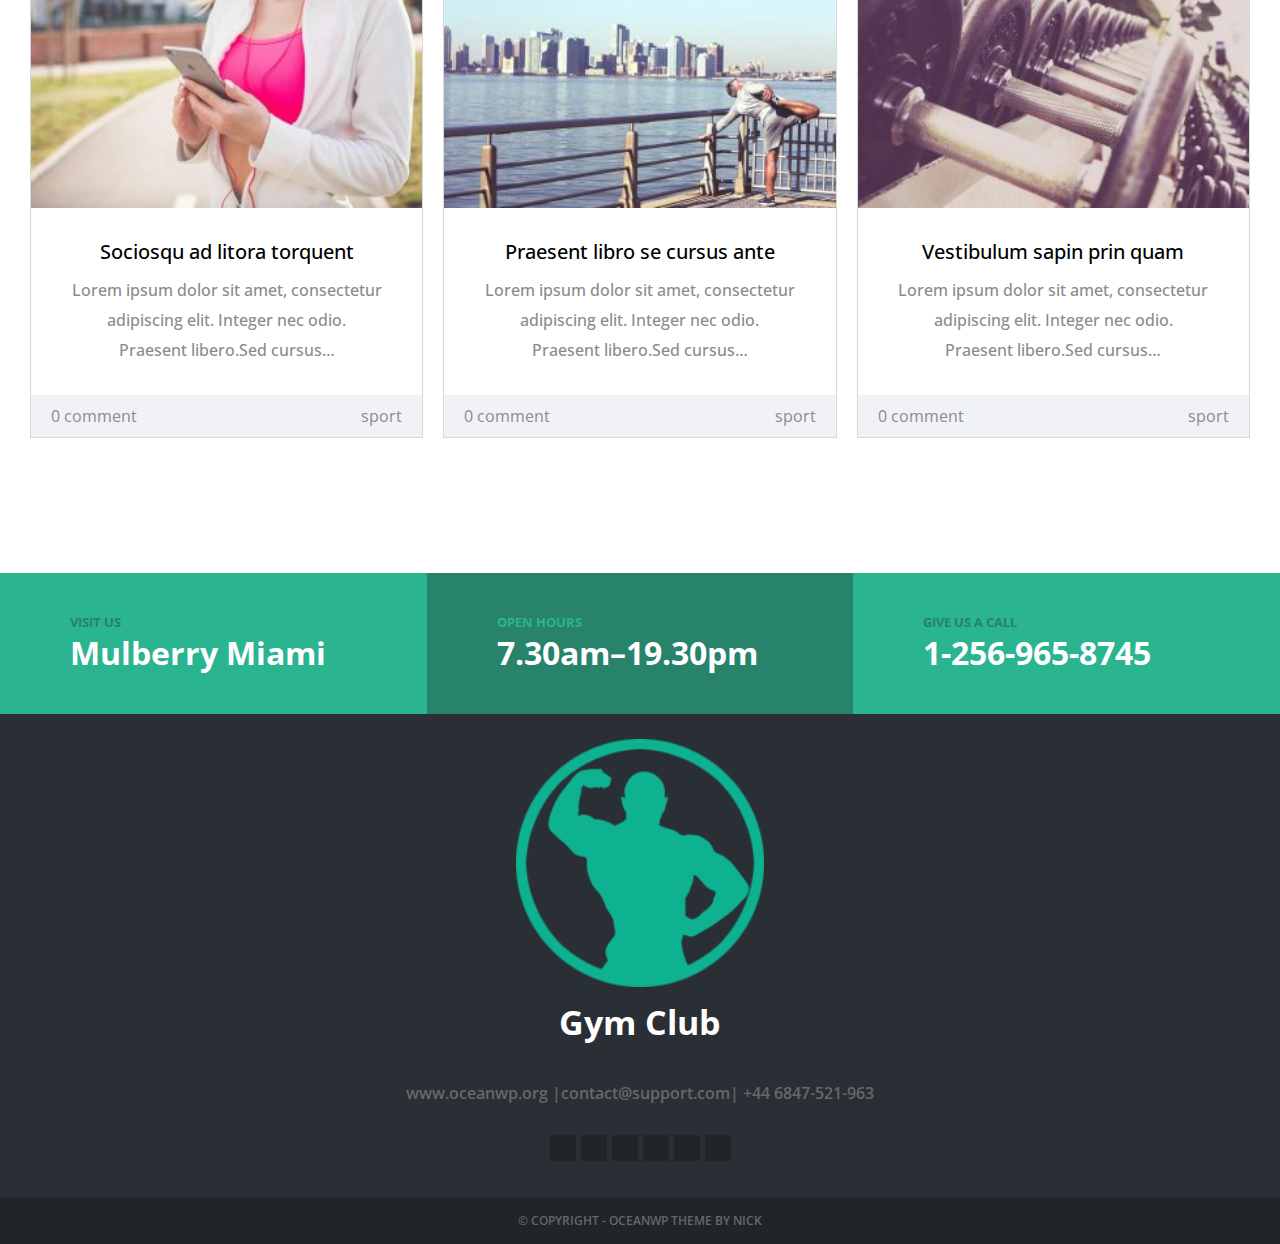
==== commit 6eb3fb06: "some changes in subscribe" ====
--- a/gym.html
+++ b/gym.html
@@ -9,7 +9,7 @@
 <body>
     <div class="parent">
         <header>
-
+            <a id="top"></a>
             <nav class="navbar">
                 <img class="logo" src="./img/logo2.png" alt="logo">
 
@@ -28,7 +28,7 @@
                     <li><a href="#" id="facebook"><i class='fab fa-facebook'></i></a></li>
                     <li><a href="#" id="youtube"><i class='fab fa-youtube'></i></a></li>
                 </ul>
-                
+
             </nav>
             <div class="navbar_line"></div>
 
@@ -334,20 +334,27 @@
         </div>
     </section>
 
-    <section class="subscribe">
-        <div class="subscribe_one" id="subscripte_id">
-            <h2>SUBSCRIBE TO GET IN TOUCH</h2>
-            <p>Nunc feugiat mi a tellus consequat imperdiet vestibulum</p>
-        </div>
-        <div class="subscribe_one">
-            <form>
-                <input type="email" value="Enter your email address" style="font-size: 17px; font-weight: 500; color: rgb(59, 59, 59);" >
-                <button>Go</button>
-            </form>
-            <div id="exetra">
-               
-            </div>
-            
+    <section class="section_subscribe">
+        <div class="row">
+            <div class="subscribe">
+                <div class="subscribe_text">
+                    <h3>SUBSCRIBE TO GET IN TOUCH</h3>
+                    <p>Nunc feugiat mi a tellus consequat imperdiet vestibulum</p>
+                </div>
+                <div class="subscribe_input_and_form">
+                    <div class="subscribe_form">
+                        <form>
+                            <input class="input_in_form" type="email" placeholder="Enter your email address"
+                                style="font-size: 17px; font-weight: 500; color: rgb(59, 59, 59);">
+                            <button>Go</button>
+                        </form>
+                    </div>
+                    <div class="subscribe_checkbox">
+                        <input type="checkbox" id="cheKBox">
+                        <label for="cheKBox">Accept GDPR Terms</label>
+                    </div>
+                </div>
+            </div>
         </div>
     </section>
 
@@ -415,7 +422,7 @@
                         <div class="images">
                             <div class="section_six_boxes_content_images">
                                 <img src="./img/img_21304569-300x167.jpg">
-                                <span id="button_inside_image">LEARN MORE</span>
+                                <button id="button_inside_image">LEARN MORE</button>
                             </div>
                         </div>
                     </div>
@@ -492,6 +499,7 @@
         </div>
 
     </footer>
+    
 </body>
 
 </html>--- a/gym.css
+++ b/gym.css
@@ -43,19 +43,19 @@
     flex-wrap: nowrap;
 }
 
-.navbar_line{
+.navbar_line {
     display: block;
     height: 1px;
     width: 100%;
-    background-color:rgba(138, 137, 137, 0.575);
+    background-color: rgba(138, 137, 137, 0.575);
     text-align: center;
     margin: 5px 0px;
 }
 
 .navbar_icons {
     list-style-type: none;
-    padding: 1px;  
-    display: flex;  
+    padding: 1px;
+    display: flex;
     margin-top: 25px;
     margin-right: 7%;
 }
@@ -238,8 +238,8 @@
     padding: 30px 20px;
 }
 
-.box p{
-  color:rgb(139, 139, 139);
+.box p {
+    color: rgb(139, 139, 139);
 }
 
 .box i {
@@ -249,8 +249,9 @@
     border-radius: 60px;
     font-size: 170%;
 }
-.box i:hover{
-    color:#2bb490;
+
+.box i:hover {
+    color: #2bb490;
     transition: 0.5s;
 }
 
@@ -452,9 +453,10 @@
     color: rgb(139, 139, 139);
 }
 
-.section_four_boxes{
+.section_four_boxes {
     margin-bottom: 10%;
 }
+
 /*.....................................................................section five ...................................................................................*/
 .section_five {
     width: 100%;
@@ -596,8 +598,8 @@
 
 /*.........................................................................footer part .................................................................................*/
 footer {
-    
-    background-color:#2a2f36;
+
+    background-color: #2a2f36;
     width: 100%;
 }
 
@@ -648,19 +650,22 @@
 
 /*.............................................................................................*/
 
-.second_part_center_images{
+.second_part_center_images {
     padding: 2% 40%;
     text-align: center;
     color: #fff;
 }
-.second_part_center_images h2{
+
+.second_part_center_images h2 {
     line-height: 70px;
     font-size: 170%;
 }
-.second_part_center_images img{
-    width: 100%;
-}
-.links{
+
+.second_part_center_images img {
+    width: 100%;
+}
+
+.links {
     list-style-type: none;
     text-align: center;
     padding: 1px;
@@ -668,45 +673,55 @@
     font-size: 80%;
     color: rgb(104, 104, 104);
 }
-.links li{
+
+.links li {
     display: inline-block;
 }
-.links a{
+
+.links a {
     color: rgb(104, 104, 104);
     text-decoration: none;
 }
-.links a:hover{
-    color: #2bb490;    
-}
-.footer_icons{
+
+.links a:hover {
+    color: #2bb490;
+}
+
+.footer_icons {
     text-align: center;
     padding: 30px;
 }
-.footer_icons li{
+
+.footer_icons li {
     list-style: none;
     display: inline-block;
     padding: 13px;
     background-color: #212429;
 }
-.footer_icons li:hover{
-    background-color:#2bb490 ;
-}
-.footer_icons i{
+
+.footer_icons li:hover {
+    background-color: #2bb490;
+}
+
+.footer_icons i {
     color: rgb(104, 104, 104);
 }
-.third_part{
+
+.third_part {
     padding: 15px;
-    background-color:#212429 ;
+    background-color: #212429;
     font-size: 60%;
     text-align: center;
     font-weight: 600;
-    color: rgb(104, 104, 104)
-}
+    color: rgb(104, 104, 104);
+}
+
 /*..................................................................pricing section ...............................................................................*/
 .pricing_section {
     width: 100%;
     padding: 1px;
 }
+
 .pricing_section_text {
     text-align: center;
     color: rgb(0, 0, 0);
@@ -726,109 +741,154 @@
     color: rgb(139, 139, 139);
 }
 
-.pricing_section_boxes{
+.pricing_section_boxes {
     display: flex;
     padding-bottom: 5%;
 }
-.pricing_section_box{
+
+.pricing_section_box {
     width: 30%;
     text-align: center;
     border: 1px solid rgb(216, 215, 215);
     margin: 10px;
 }
-.pricing_section_box h2{
+
+.pricing_section_box h2 {
     padding: 23px;
     font-size: 120%;
     color: #444;
 }
-.header_of_pricing{
-    color:rgb(139, 139, 139);
+
+.header_of_pricing {
+    color: rgb(139, 139, 139);
     font-weight: 500;
     padding: 30px;
     border-bottom: 0.5px solid rgb(216, 215, 215);
     border-top: 0.5px solid rgb(216, 215, 215);
     background-color: #fafafa;
 }
-.texes_of_pricing{
+
+.texes_of_pricing {
     background-color: #fff;
     padding: 40px;
     line-height: 40px;
     font-size: 80%;
     color: rgb(139, 139, 139);
 }
-.button_of_pricing{
+
+.button_of_pricing {
     padding: 20px;
-    border-bottom: 0.5px solid rgb(216, 215, 215);
     border-top: 0.5px solid rgb(216, 215, 215);
 }
-.button_of_pricing button{
+
+.button_of_pricing>button {
     padding: 13px;
     border: none;
     color: #fff;
-    background-color:#15b48a;
+    background-color: #15b48a;
     transition: 0.5s;
     cursor: pointer;
 }
-.button_of_pricing button:hover{
+
+.button_of_pricing>button:hover {
+    background-color: #149e79;
+    transition: 0.5s;
+}
+
+/*...............................................................subscrib.....................................................................................*/
+.section_subscribe{
+    margin: 30px 0px;
+    padding: 6% 1px;
+    width: 100%;
+    background-color: #fafafa;
+}
+
+form {
+    display: flex;
+    align-content: center;
+}
+
+.input_in_form {
+    border: none;
+    width: 100%;
+    height: 40px;
+}
+
+form>button {
+    border: none;
+    padding: 5px 20px;
+    border-radius: 3px;
+    font-size: 15px;
     background-color:#149e79;
-    
-}
-/*...............................................................subscrib.....................................................................................*/
-.subscribe{
-    display: flex;
-    background-color: #f0f0f0e3;
-    padding:4% 0px;
-    font-weight: 500;
-}
-form{
-    width: 70%;
-    display: flex;
-    padding: 7px; 
-    background-color: #fff;  
-}
-input{
-   width: 100%;
-    border: none;
-}
-input:focus{
-    outline: 0px;
-}
-form>button {
-    padding: 10px 20px;
-    border:1px solid #15b48a;
-    border-radius: 5px;
-    color:white;
-    background-color: #15b48a;
-  }
-  .subscribe_one{
-      width: 50%;
-  }
-  #subscripte_id{
-      line-height: 35px;
-    font-size: 70%;
+    color: #fff;
+    cursor: pointer;
+}
+
+.subscribe_text {
+    font-size: 80%;
+    line-height: 30px;
+    letter-spacing: 1px;
+    padding: 1px;
+    margin-right: auto;
+}
+.subscribe_text p{
+  color: rgb(104, 104, 104);
+}
+
+.subscribe_form {
     padding: 10px;
-  }
-  #subscripte_id>h2{
-      margin-left: 20%;
-      color: rgb(59, 59, 59);
-      letter-spacing: 1px;
-  }
-  #subscripte_id>p{
-    margin-left: 20%;
-    color:  rgb(139, 139, 139);
-}
-#exetra{
-    padding: 20px 0px;
-    display: flex;
-}
-#exetra>p{
-margin-left: 5px;
-font-size: 70%;
-font-weight: 500;
-color:  rgb(139, 139, 139);
-}
-#exetra>button{
-    font-size: 70%;
-    padding: 8px;
-    cursor: pointer;
-}
+    width: 570px;
+    background-color:#fff;
+}
+
+.subscribe_checkbox {
+    padding: 1px;
+    font-size: 80%;
+    margin: 5px 15px;
+}
+.subscribe_checkbox>label{
+    color:rgb(104, 104, 104);
+   
+}
+.subscribe {
+    display: flex;
+    justify-content: flex-end;
+}
+/*..........................................................*/
+[type="checkbox"]{
+    opacity: 0;
+}
+
+[type="checkbox"]+label {
+   position: relative;
+   display: inline-block;
+  
+}
+[type="checkbox"]+label::before{
+   content: "";
+   width: 18px;
+   height: 18px;
+   border-radius: 2px;
+   outline: 2px solid gray;
+   position: absolute;
+   left: -30px;
+   top: 0px;
+   margin-right: 5px;
+   cursor: pointer;
+   font-family: "FontAwesome";
+}
+
+
+[type="checkbox"]:checked+label::before{
+   content: "";
+   width: 18px;
+   height: 18px;
+   outline: 2px solid gray;
+   position: absolute;
+   left: -30px;
+   top: 0px;
+   cursor: pointer;
+   content:"\f00c";
+   color: #149e79;
+   font-size: 20px;
+}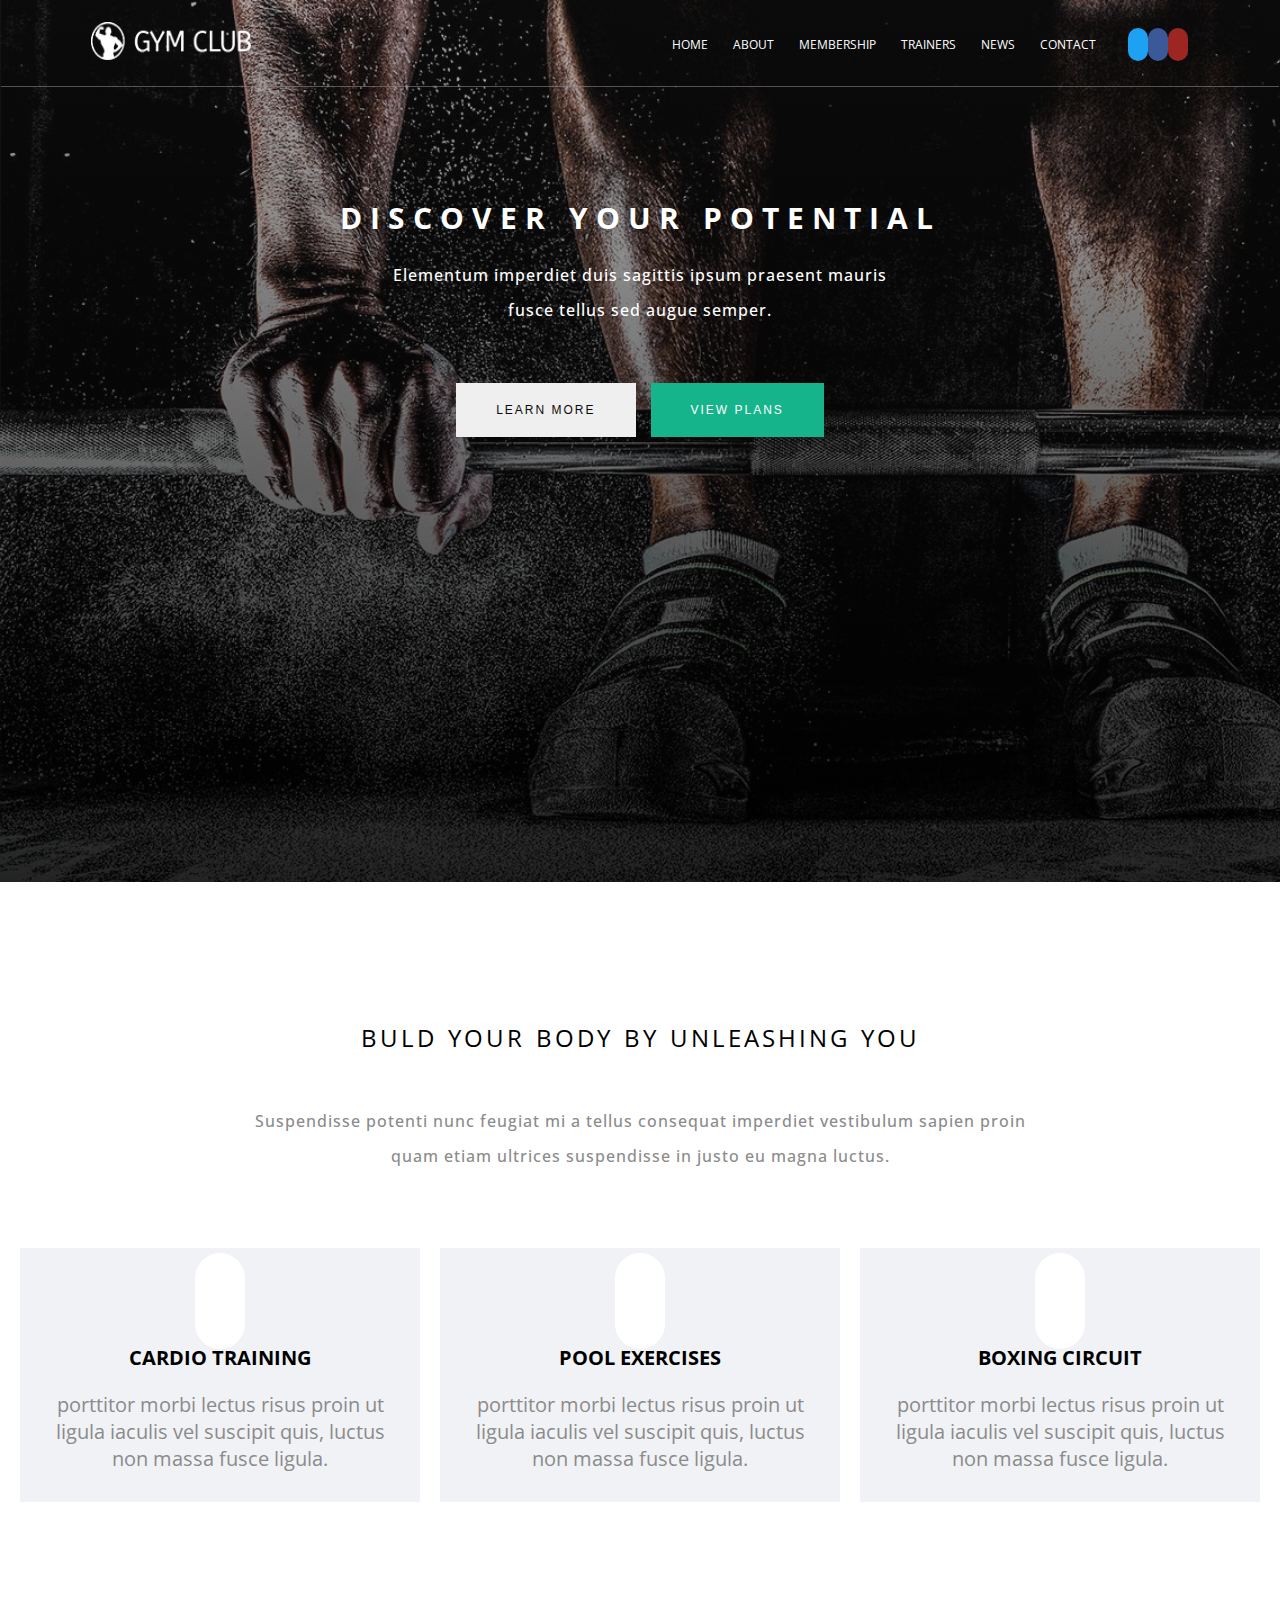
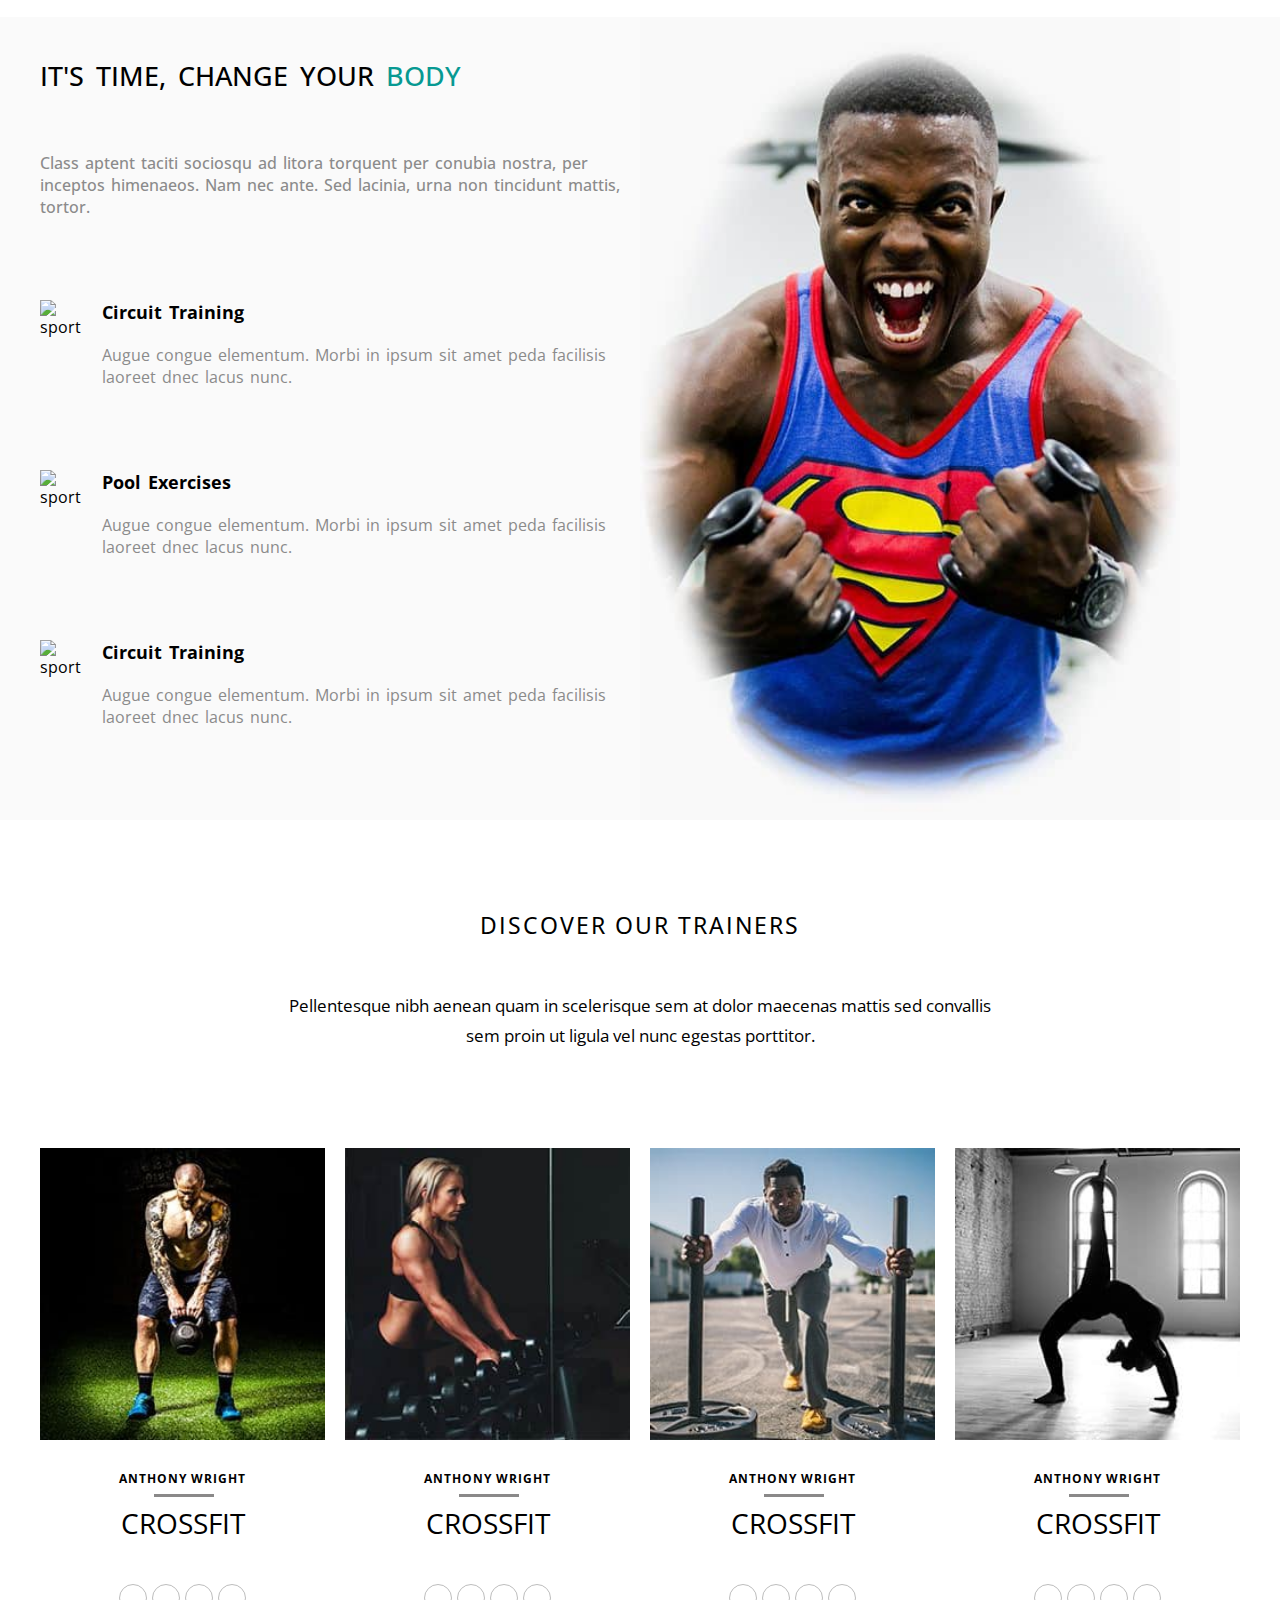
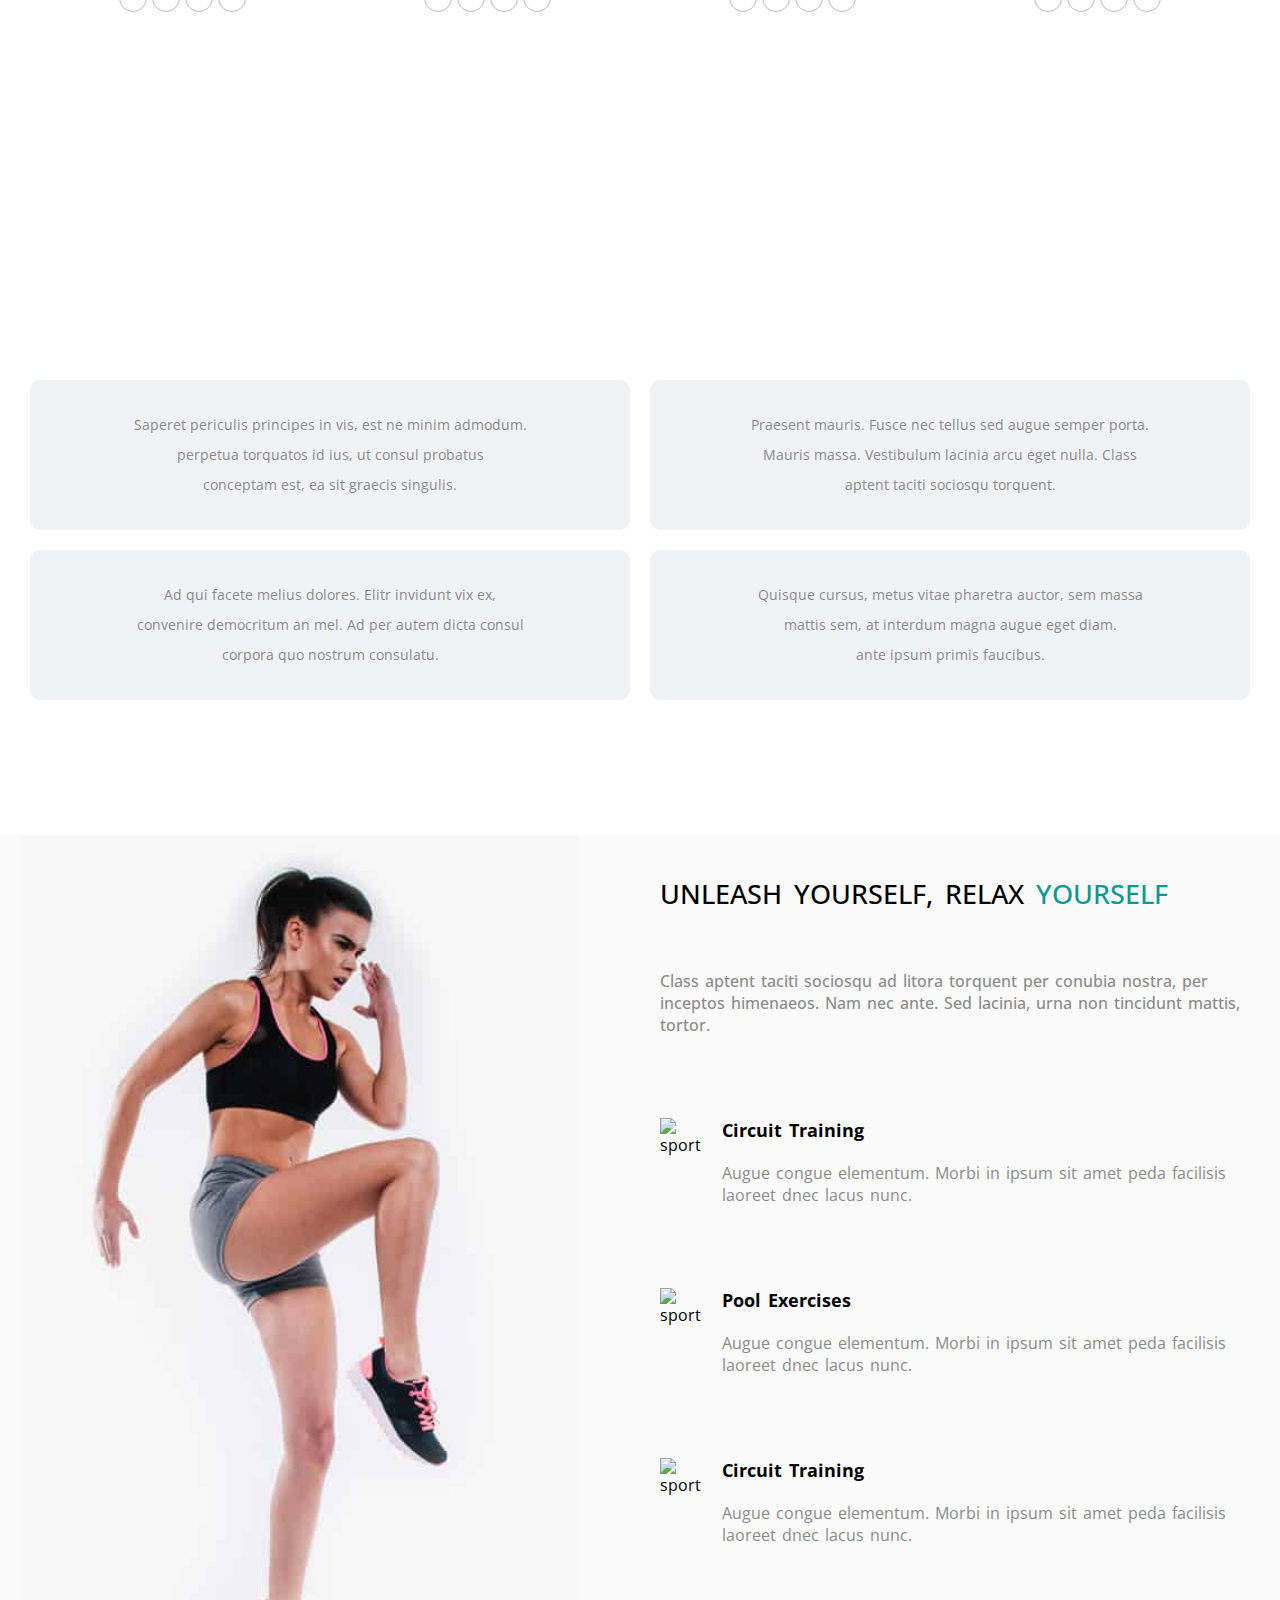
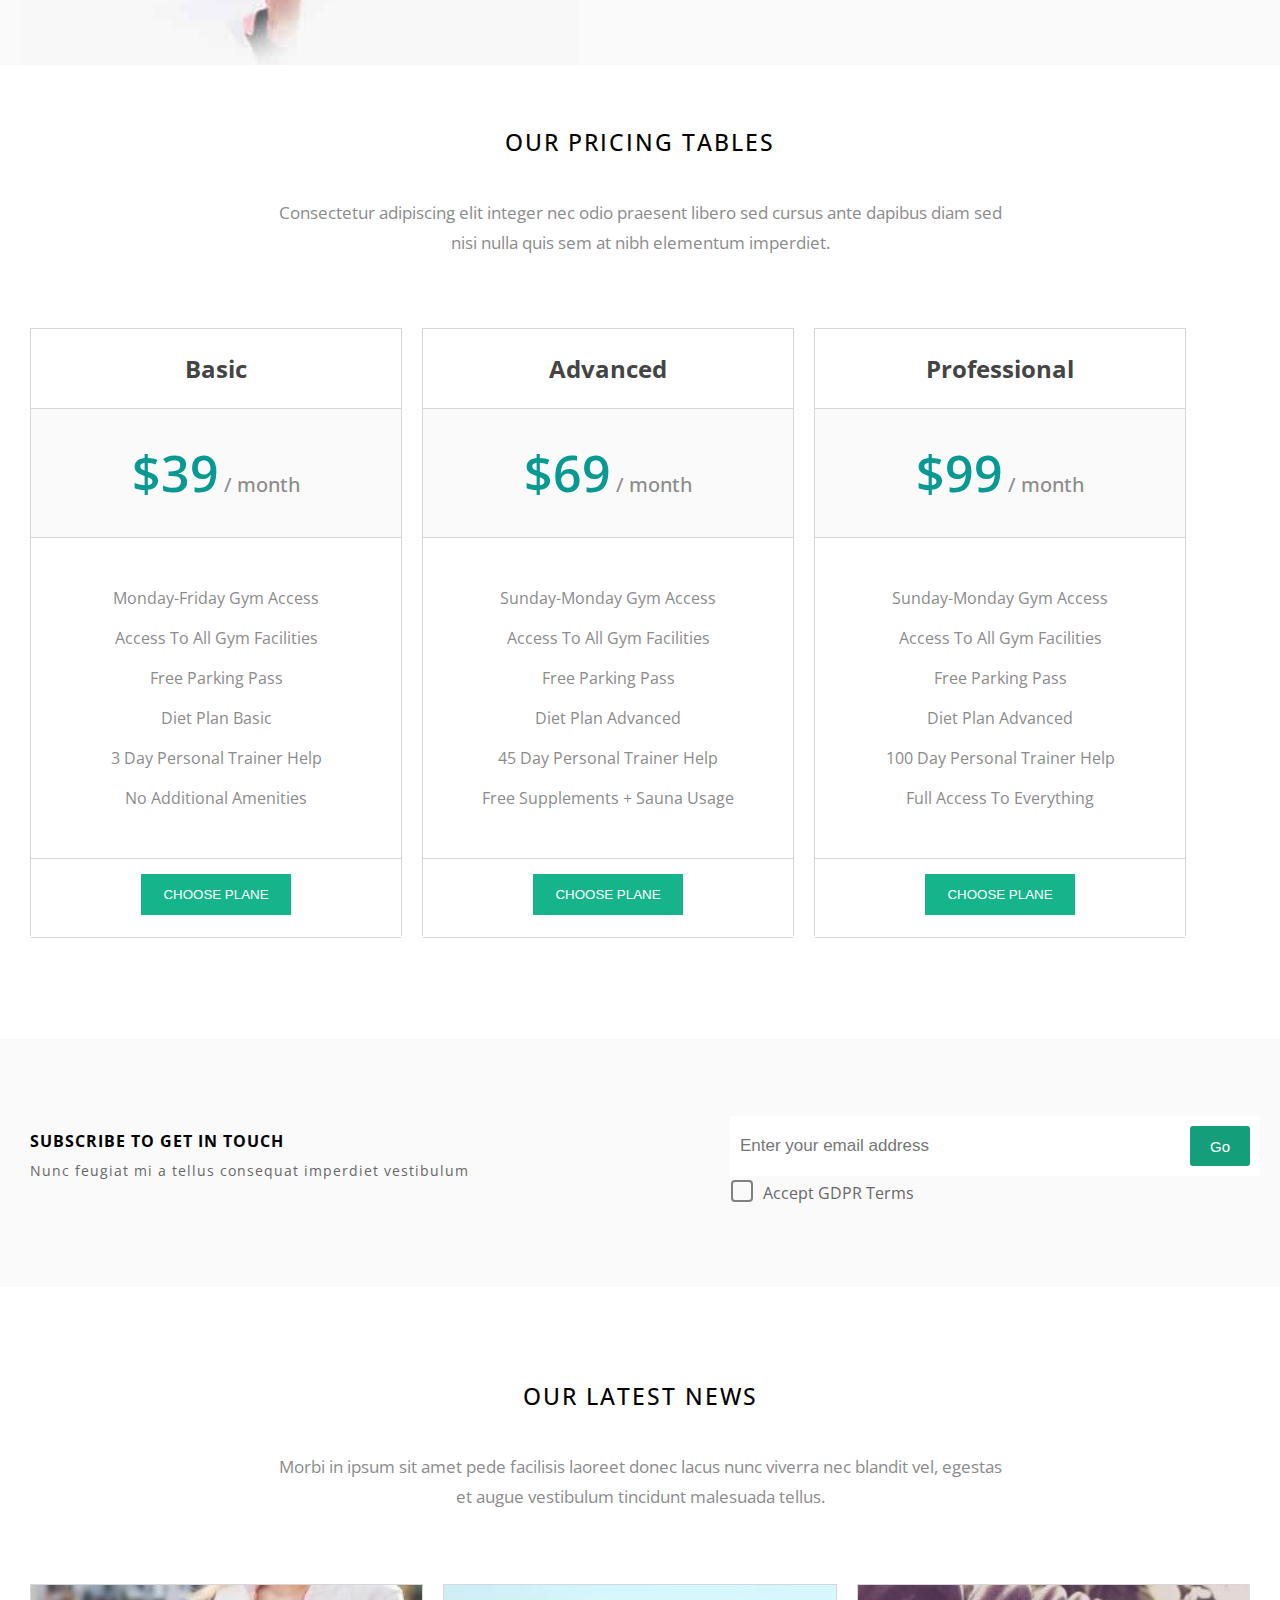
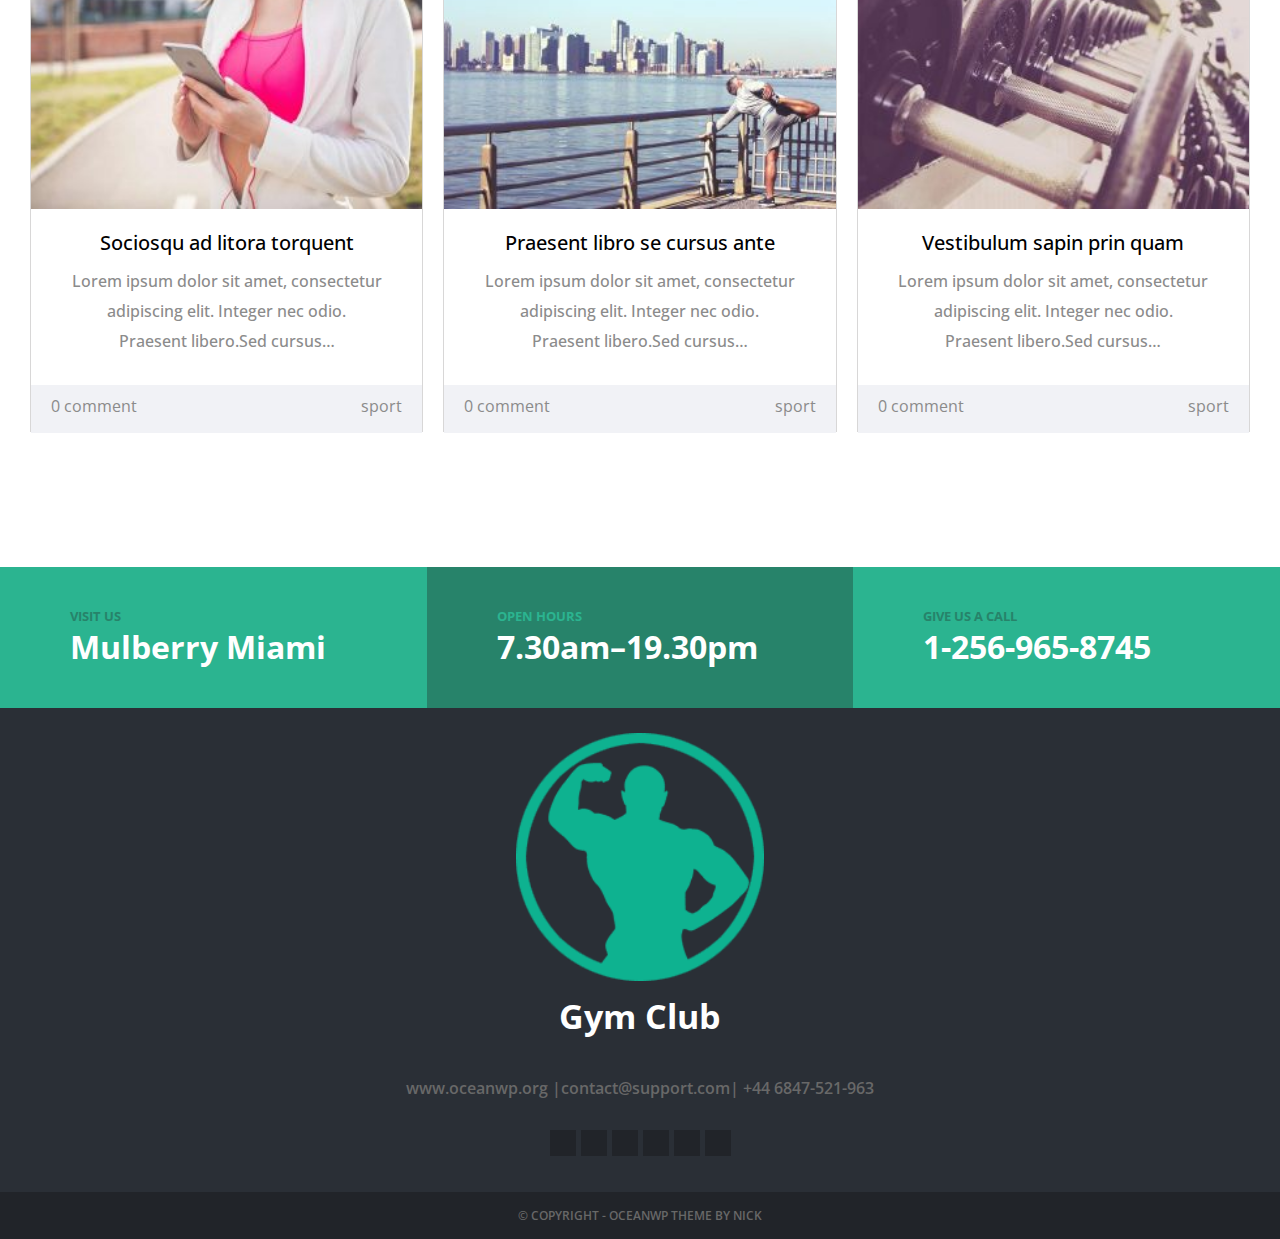
==== commit 9cacb595: "responsive" ====
--- a/gym.html
+++ b/gym.html
@@ -28,7 +28,7 @@
                     <li><a href="#" id="facebook"><i class='fab fa-facebook'></i></a></li>
                     <li><a href="#" id="youtube"><i class='fab fa-youtube'></i></a></li>
                 </ul>
-
+                <button class="navbar_menu"><i class="fas fa-bars"></i>MENU</button>
             </nav>
             <div class="navbar_line"></div>
 
@@ -289,7 +289,7 @@
                         No Additional Amenities<br>
                     </div>
                     <div class="button_of_pricing">
-                        <button>CHOOSE PLANE</button>
+                        <button><a class="back_button" href="#top">CHOOSE PLANE</a></button>
                     </div>
                 </div>
 
@@ -307,7 +307,7 @@
                         Free Supplements + Sauna Usage<br>
                     </div>
                     <div class="button_of_pricing">
-                        <button>CHOOSE PLANE</button>
+                        <button><a class="back_button" href="#top">CHOOSE PLANE</a></button>
                     </div>
                 </div>
 
@@ -325,7 +325,7 @@
                         Full Access To Everything<br>
                     </div>
                     <div class="button_of_pricing">
-                        <button>CHOOSE PLANE</button>
+                        <button><a class="back_button" href="#top">CHOOSE PLANE</a></button>
                     </div>
                 </div>
 
@@ -373,7 +373,7 @@
                     <div class="images">
                         <div class="section_six_boxes_content_images">
                             <img src="./img/img_32014569-300x167.jpg">
-                            <button id="button_inside_image">LEARN MORE</button>
+                            <!-- <button id="button_inside_image">LEARN MORE</button> -->
                         </div>
                     </div>
                     <div class="section_six_some_texes">
@@ -397,7 +397,7 @@
                     <div class="images">
                         <div class="section_six_boxes_content_images">
                             <img src="./img/img_20358741-300x167.jpg">
-                            <button id="button_inside_image">LEARN MORE</button>
+                            <!-- <button id="button_inside_image">LEARN MORE</button> -->
                         </div>
                     </div>
                     <div class="section_six_some_texes">
@@ -422,7 +422,7 @@
                         <div class="images">
                             <div class="section_six_boxes_content_images">
                                 <img src="./img/img_21304569-300x167.jpg">
-                                <button id="button_inside_image">LEARN MORE</button>
+                                <!-- <button id="button_inside_image">LEARN MORE</button> -->
                             </div>
                         </div>
                     </div>
@@ -497,9 +497,17 @@
         <div class="third_part">
             <p>© COPYRIGHT - OCEANWP THEME BY NICK</p>
         </div>
-
     </footer>
-    
+
+    <!-- <div class="fixed_left_part">
+        <h4>Want to import this demo?</h4>
+        <button>IMPORT DEMO</button>
+    </div> -->
+
+    <div class="button_back_to_top">
+        <button><a class="back" href="#top"><i class="fas fa-angle-double-up"></i></a></button>
+    </div>
+
 </body>
 
 </html>--- a/gym.css
+++ b/gym.css
@@ -50,6 +50,10 @@
     background-color: rgba(138, 137, 137, 0.575);
     text-align: center;
     margin: 5px 0px;
+}
+
+.navbar_menu {
+    display: none;
 }
 
 .navbar_icons {
@@ -492,6 +496,7 @@
 
 .section_six_boxes {
     display: flex;
+    align-items: baseline;
     padding-bottom: 10%;
 }
 
@@ -499,26 +504,28 @@
     border: 1px solid rgb(216, 215, 215);
     margin: 10px;
     width: 800px;
-}
-
-.section_six_boxes_content img {
-    width: 100%;
+    height: 28rem;
+}
+
+.images {
+    height: 14rem;
+    transition: 0.5;
+    position: relative;
 }
 
 .section_six_boxes_content_images {
     transition: 0.5s;
-
 }
 
 .section_six_boxes_content_images:hover {
     opacity: 0.8;
-    transition: 0.5s;
-}
-
-.images {
-    transition: 0.5;
-    position: relative;
-}
+}
+
+.section_six_boxes_content img {
+    width: 100%;
+    height: 100%;
+}
+
 
 /* .images:hover {
     background-color: rgba(2, 2, 2, 0.767);
@@ -532,7 +539,7 @@
     background: white;
     color: rgb(20, 20, 20);
     transition: 0.5s;
-} */
+} 
 #button_inside_image {
     position: absolute;
     left: 50%;
@@ -547,13 +554,14 @@
     border: 1px solid #fff;
     transition: 0.5s;
     display: none;
-}
+}*/
 
 .section_six_some_texes {
-    margin: 30px 20px;
+    padding-top: 20px;
     font-weight: 300;
     text-align: center;
     font-size: 90%;
+    height: 11rem;
 }
 
 .section_six_some_texes a {
@@ -561,6 +569,7 @@
     font-size: 110%;
     text-decoration: none;
     font-weight: 500;
+    transition: 0.5s;
 }
 
 .section_six_some_texes a:hover {
@@ -580,6 +589,8 @@
     color: rgb(139, 139, 139);
     padding: 10px 20px;
     font-size: 80%;
+    height: 3rem;
+
 }
 
 .comment_box .two {
@@ -589,7 +600,7 @@
 .comment a {
     text-decoration: none;
     color: rgb(139, 139, 139);
-    transition: 0.2s;
+    transition: 0.5s;
 }
 
 .comment a:hover {
@@ -681,10 +692,12 @@
 .links a {
     color: rgb(104, 104, 104);
     text-decoration: none;
+    transition: 0.5s;
 }
 
 .links a:hover {
     color: #2bb490;
+
 }
 
 .footer_icons {
@@ -697,10 +710,12 @@
     display: inline-block;
     padding: 13px;
     background-color: #212429;
+    transition: 0.5s;
 }
 
 .footer_icons li:hover {
     background-color: #2bb490;
+
 }
 
 .footer_icons i {
@@ -743,11 +758,13 @@
 
 .pricing_section_boxes {
     display: flex;
+    align-items: baseline;
     padding-bottom: 5%;
 }
 
 .pricing_section_box {
     width: 30%;
+    height: 38rem;
     text-align: center;
     border: 1px solid rgb(216, 215, 215);
     margin: 10px;
@@ -773,21 +790,26 @@
     padding: 40px;
     line-height: 40px;
     font-size: 80%;
+    height: 20rem;
     color: rgb(139, 139, 139);
 }
 
 .button_of_pricing {
-    padding: 20px;
+    width: 100%;
+    background-color: #fff;
+    height: 5rem;
     border-top: 0.5px solid rgb(216, 215, 215);
+    border-bottom: 0.5px solid rgb(216, 215, 215);
 }
 
 .button_of_pricing>button {
     padding: 13px;
     border: none;
-    color: #fff;
     background-color: #15b48a;
     transition: 0.5s;
     cursor: pointer;
+    width: 150px;
+    margin: 20px;
 }
 
 .button_of_pricing>button:hover {
@@ -795,8 +817,13 @@
     transition: 0.5s;
 }
 
+.back_button {
+    text-decoration: none;
+    color: #fff;
+}
+
 /*...............................................................subscrib.....................................................................................*/
-.section_subscribe{
+.section_subscribe {
     margin: 30px 0px;
     padding: 6% 1px;
     width: 100%;
@@ -819,7 +846,7 @@
     padding: 5px 20px;
     border-radius: 3px;
     font-size: 15px;
-    background-color:#149e79;
+    background-color: #149e79;
     color: #fff;
     cursor: pointer;
 }
@@ -831,14 +858,15 @@
     padding: 1px;
     margin-right: auto;
 }
-.subscribe_text p{
-  color: rgb(104, 104, 104);
+
+.subscribe_text p {
+    color: rgb(104, 104, 104);
 }
 
 .subscribe_form {
     padding: 10px;
     width: 570px;
-    background-color:#fff;
+    background-color: #fff;
 }
 
 .subscribe_checkbox {
@@ -846,49 +874,350 @@
     font-size: 80%;
     margin: 5px 15px;
 }
-.subscribe_checkbox>label{
-    color:rgb(104, 104, 104);
-   
-}
+
+.subscribe_checkbox>label {
+    color: rgb(104, 104, 104);
+
+}
+
 .subscribe {
     display: flex;
     justify-content: flex-end;
 }
+
 /*..........................................................*/
-[type="checkbox"]{
+[type="checkbox"] {
     opacity: 0;
 }
 
 [type="checkbox"]+label {
-   position: relative;
-   display: inline-block;
-  
-}
-[type="checkbox"]+label::before{
-   content: "";
-   width: 18px;
-   height: 18px;
-   border-radius: 2px;
-   outline: 2px solid gray;
-   position: absolute;
-   left: -30px;
-   top: 0px;
-   margin-right: 5px;
-   cursor: pointer;
-   font-family: "FontAwesome";
-}
-
-
-[type="checkbox"]:checked+label::before{
-   content: "";
-   width: 18px;
-   height: 18px;
-   outline: 2px solid gray;
-   position: absolute;
-   left: -30px;
-   top: 0px;
-   cursor: pointer;
-   content:"\f00c";
-   color: #149e79;
-   font-size: 20px;
+    position: relative;
+    display: inline-block;
+
+}
+
+[type="checkbox"]+label::before {
+    content: "";
+    width: 18px;
+    height: 18px;
+    border-radius: 2px;
+    outline: 2px solid gray;
+    position: absolute;
+    left: -30px;
+    top: 0px;
+    margin-right: 5px;
+    cursor: pointer;
+    font-family: "FontAwesome";
+}
+
+
+[type="checkbox"]:checked+label::before {
+    content: "";
+    width: 18px;
+    height: 18px;
+    outline: 2px solid gray;
+    position: absolute;
+    left: -30px;
+    top: 0px;
+    cursor: pointer;
+    content: "\f00c";
+    color: #149e79;
+    font-size: 20px;
+}
+
+/*.......................................................................fixed part...................................................................................*/
+.fixed_left_part {
+    background-color: #f1f2f6;
+    font-size: 80%;
+    line-height: 50px;
+    width: 250px;
+    height: 95px;
+    padding-left: 20px;
+    border-radius: 5px;
+    font-weight: 300;
+    position: fixed;
+    left: 0;
+    bottom: 50;
+    box-shadow: 2px 2px 10px #a7a8a7a9,
+        -2px -2px 10px #a7a8a7a9;
+}
+
+.fixed_left_part>button {
+    border: none;
+    padding: 10px 30px;
+    border-radius: 5px;
+    font-weight: 500;
+    letter-spacing: 1px;
+    background-color: #45aaf2;
+    color: white;
+}
+
+.fixed_left_part>h4 {
+    color: rgb(104, 104, 104);
+}
+
+/*.................................................fixed button ................................................................*/
+
+.button_back_to_top>button {
+    font-size: 120%;
+    border: none;
+    background: none;
+    padding: 10px;
+    position: fixed;
+    right: 0;
+    bottom: 0;
+}
+
+.back:visited {
+    color: gray;
+}
+
+.back:link {
+    color: gray;
+}
+
+/*..................................................................media query ........................................................................................*/
+@media only screen and (min-width:1024px)and (max-width:1440px) {
+    .navbar_icons a {
+        padding: 8px 10px;
+        margin: 0px;
+        font-size: 60%;
+    }
+
+    .navbar_link li {
+        margin: 0px 10px;
+        font-size: 60%;
+    }
+
+    .logo {
+        width: 160px;
+        cursor: pointer;
+        margin: 20px auto 20px 7%;
+    }
+
+    .center_part h1 {
+        font-size: 150%;
+    }
+
+    .center_part h2 {
+        font-size: 80%;
+    }
+
+    .btn_one {
+        padding: 20px 40px;
+        font-size: 60%;
+    }
+
+    .boxes_four {
+        width: 50%;
+        margin: 10px;
+        padding: 30px;
+        font-weight: 400;
+        font-size: 70%;
+        border-radius: 10px;
+        background-color: #f1f2f6;
+        color: rgb(139, 139, 139);
+    }
+
+    .button_of_pricing>button {
+        margin: 15px;
+    }
+
+    .subscribe_text {
+        font-size: 70%;
+        line-height: 30px;
+        letter-spacing: 1px;
+        padding: 10px;
+        margin-right: auto;
+    }
+
+    .subscribe_form {
+        padding: 10px;
+        width: 530px;
+        background-color: #fff;
+    }
+
+    .section_six_boxes_content {
+        width: 100%;
+    }
+}
+
+@media only screen and (min-width:768px)and (max-width:1024px) {
+    .navbar {
+        width: 100%;
+        height: 100px;
+    }
+
+    .navbar_link {
+        display: none;
+    }
+
+    .navbar_icons {
+        display: none;
+    }
+
+    .logo {
+        width: 200px;
+        cursor: pointer;
+        margin: 25px auto 25px 7%;
+    }
+
+    .center_part {
+        margin-top: 180px;
+    }
+
+    .center_part h1 {
+        font-size: 210%;
+    }
+
+    .center_part h2 {
+        font-size: 100%;
+    }
+
+    .btn_one {
+        padding: 20px 60px;
+        font-size: 80%;
+    }
+
+    .navbar_menu {
+        display: inline-block;
+        margin-right: 60px;
+        font-size: 80%;
+        font-weight: 600;
+        color: #fff;
+        background: none;
+        border: none;
+        cursor: pointer;
+    }
+    .navbar_menu>i{
+        margin-right: 10px;
+    }
+
+    .boxes_four {
+        width: 50%;
+        margin: 10px;
+        padding: 30px;
+        font-size: 110%;
+    }
+    .texes_of_pricing {
+        padding: 20px;
+        line-height: 30px;
+        font-size:100%;
+        
+    }
+    .button_of_pricing>button {
+        margin: 15px;
+    }
+
+    .subscribe_text {
+        font-size: 90%;
+        line-height: 30px;
+        letter-spacing: 1px;
+        padding: 20px;
+        margin-right: auto;
+        margin-left: 30px;
+    }
+
+    .subscribe_form {
+        padding: 10px;
+        width: 530px;
+        background-color: #fff;
+    }
+
+    .section_six_boxes_content {
+        width: 100%;
+    }
+    .subscribe_checkbox {
+        font-size: 90%;
+    }
+}
+@media only screen and (min-width:425px)and (max-width:768px){
+    .navbar {
+        width: 100%;
+        height: 200px;
+    }
+
+    .navbar_link {
+        display: none;
+    }
+
+    .navbar_icons {
+        display: none;
+    }
+
+    .logo {
+        width: 700px;
+        cursor: pointer;
+        margin: 25px auto 25px 7%;
+    }
+
+    .center_part {
+        margin-top: 180px;
+    }
+
+    .center_part h1 {
+        font-size: 210%;
+    }
+
+    .center_part h2 {
+        font-size: 100%;
+    }
+
+    .btn_one {
+        padding: 20px 60px;
+        font-size: 80%;
+    }
+
+    .navbar_menu {
+        display: inline-block;
+        margin-right: 60px;
+        font-size: 120%;
+        font-weight: 600;
+        color: #fff;
+        background: none;
+        border: none;
+        cursor: pointer;
+        background-color: aqua;
+    }
+    .navbar_menu>i{
+        margin-right: 10px;
+    }
+
+    .boxes_four {
+        width: 50%;
+        margin: 10px;
+        padding: 30px;
+        font-size: 110%;
+    }
+    .texes_of_pricing {
+        padding: 20px;
+        line-height: 30px;
+        font-size:100%;
+        
+    }
+    .button_of_pricing>button {
+        margin: 15px;
+    }
+
+    .subscribe_text {
+        font-size: 90%;
+        line-height: 30px;
+        letter-spacing: 1px;
+        padding: 20px;
+        margin-right: auto;
+        margin-left: 30px;
+    }
+
+    .subscribe_form {
+        padding: 10px;
+        width: 530px;
+        background-color: #fff;
+    }
+
+    .section_six_boxes_content {
+        width: 100%;
+    }
+    .subscribe_checkbox {
+        font-size: 90%;
+    }
 }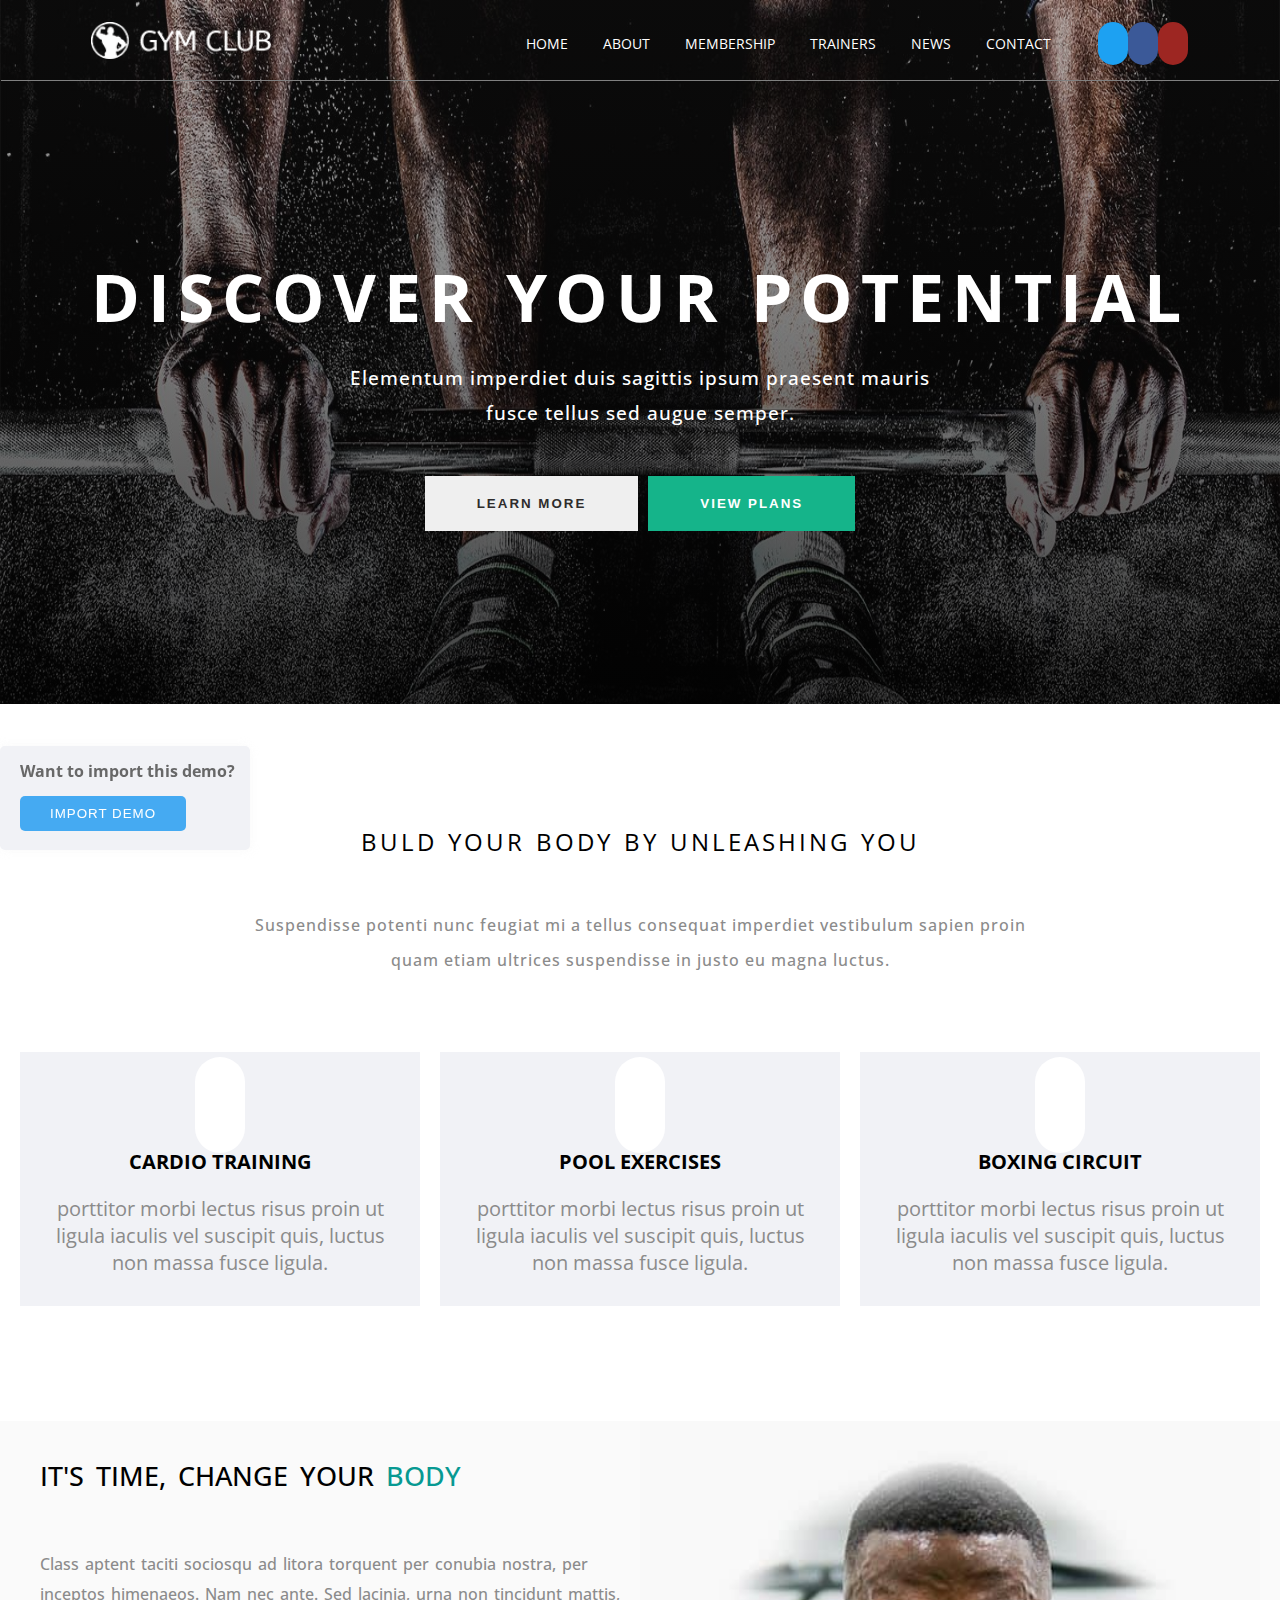
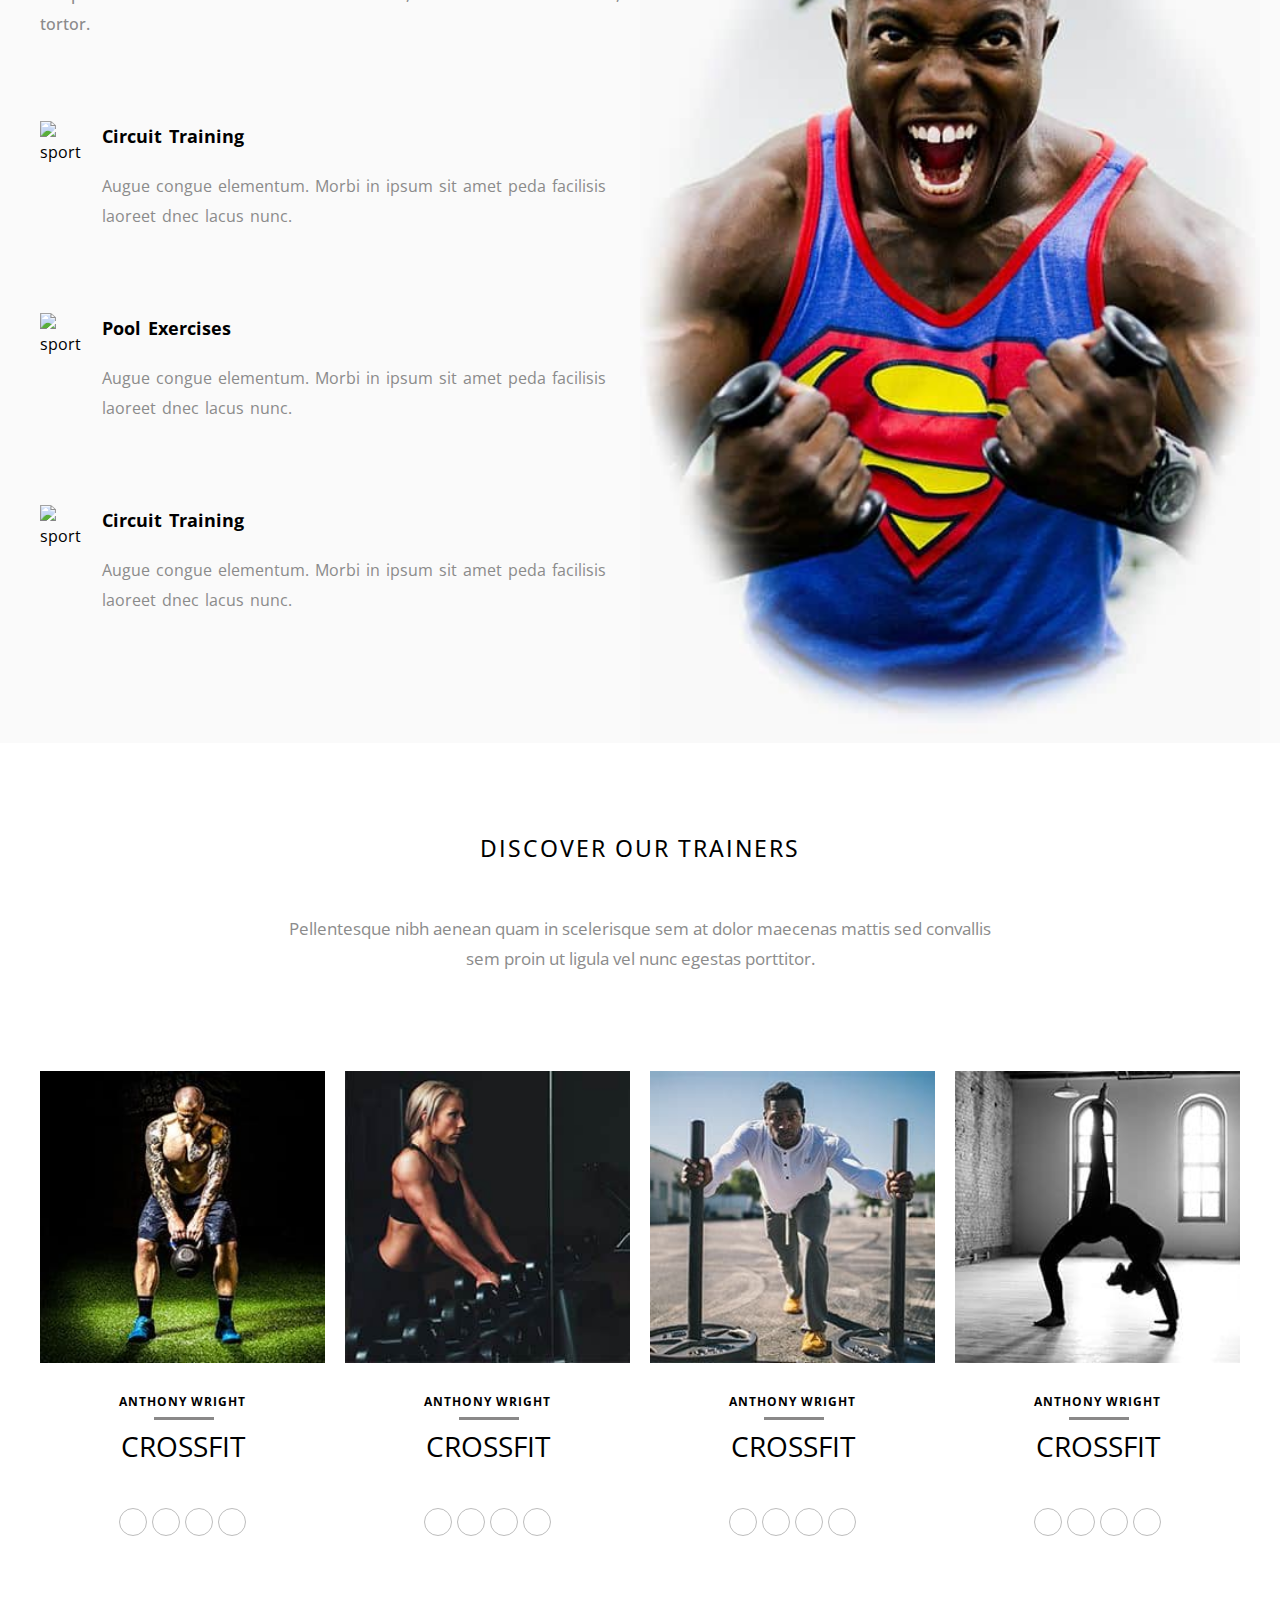
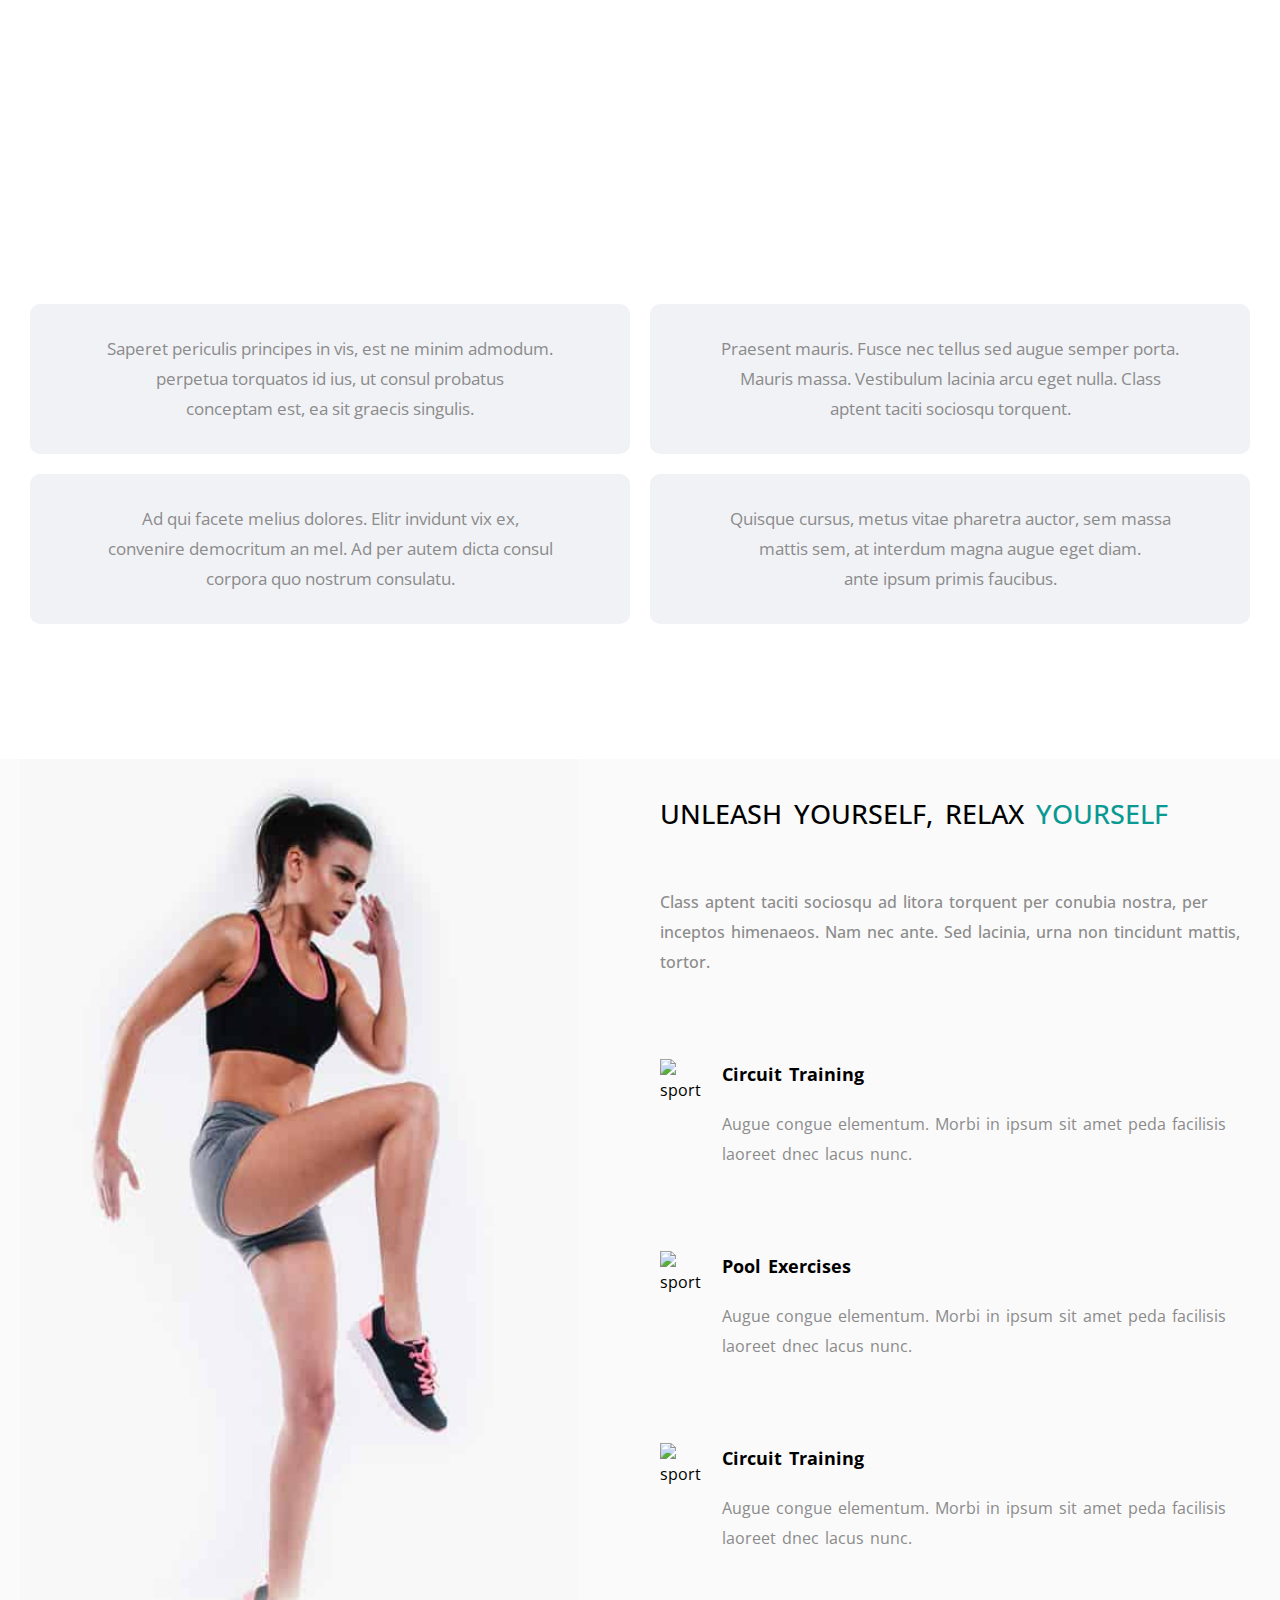
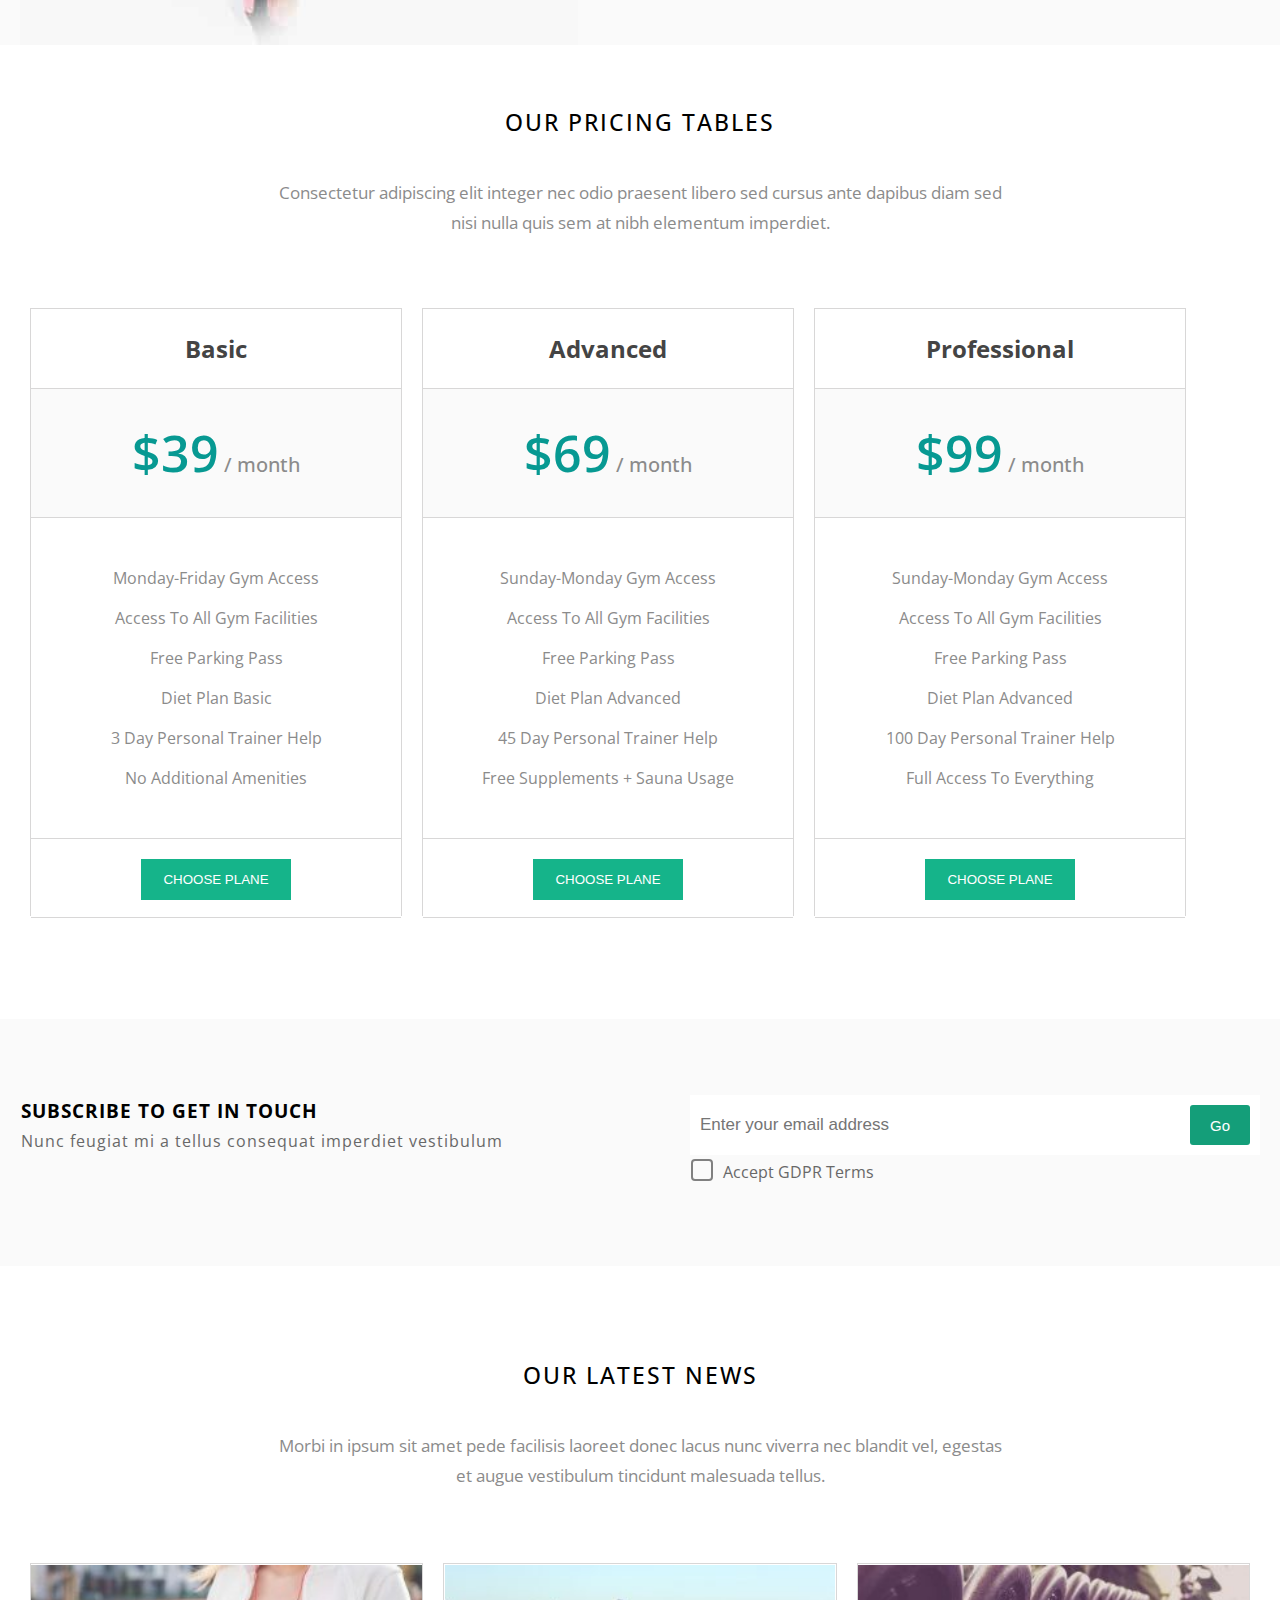
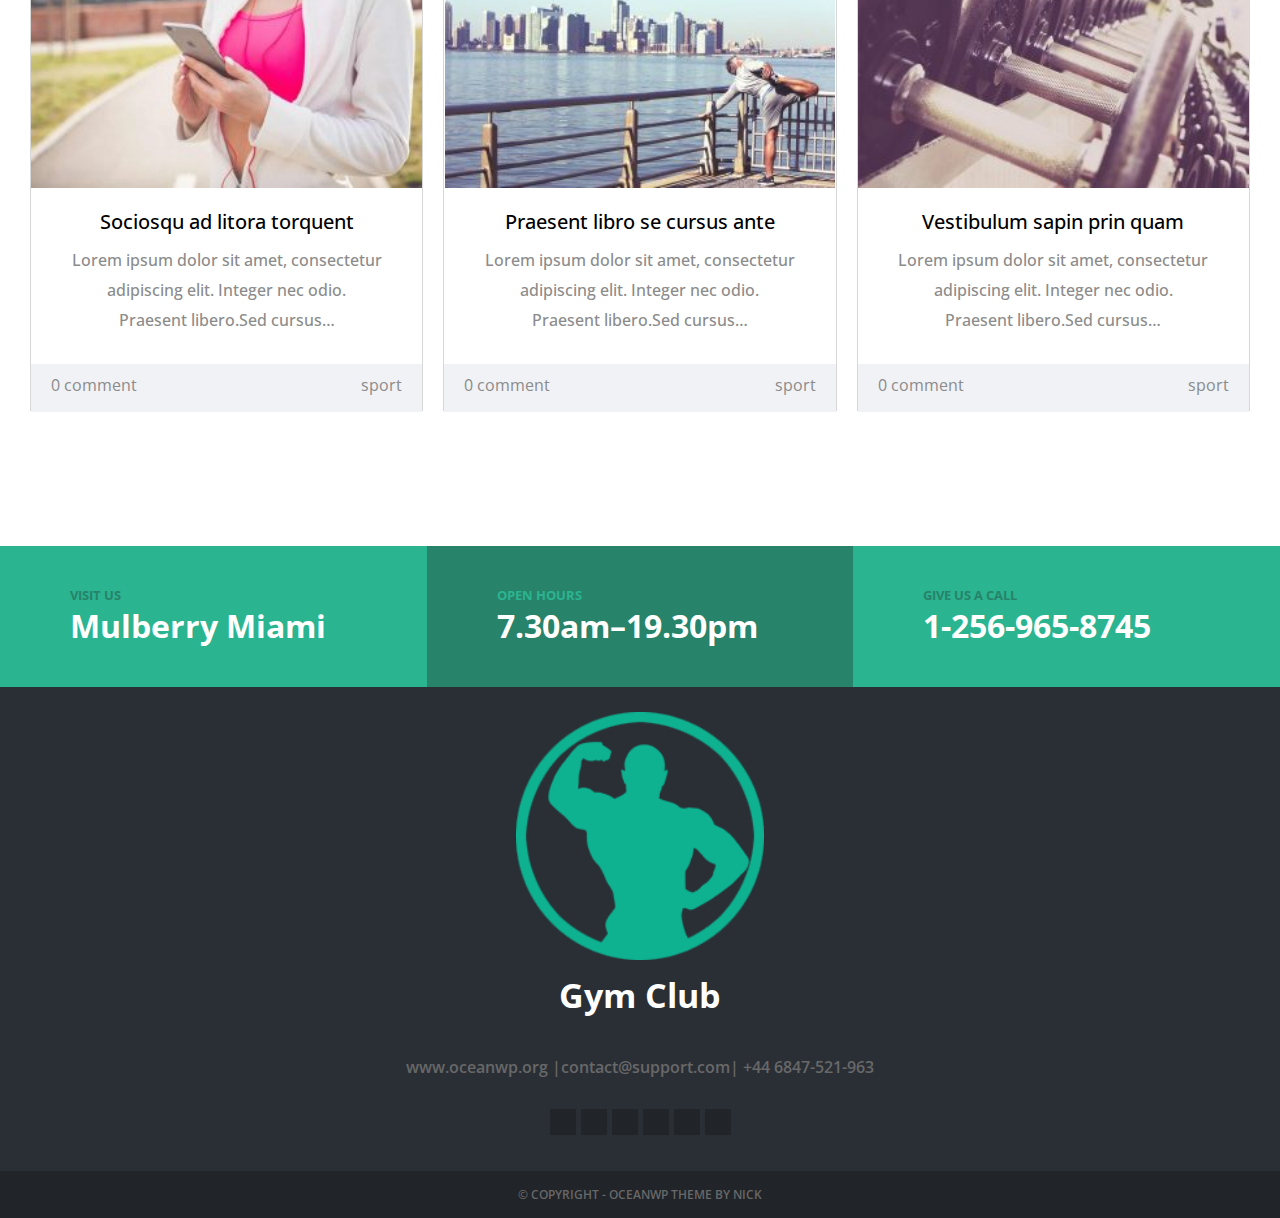
==== commit cea5f5dc: "some changes in section six" ====
--- a/gym.html
+++ b/gym.html
@@ -3,6 +3,7 @@
 <head>
     <script src="https://kit.fontawesome.com/3657f037a5.js" crossorigin="anonymous"></script>
     <link rel="stylesheet" type="text/css" href="./gym.css">
+    <link rel="stylesheet" type="text/css" href="./mediaquery.css">
     <title>Gym</title>
 </head>
 
@@ -30,17 +31,19 @@
                 </ul>
                 <button class="navbar_menu"><i class="fas fa-bars"></i>MENU</button>
             </nav>
-            <div class="navbar_line"></div>
-
-            <div class="center_part">
-                <h1>DISCOVER YOUR POTENTIAL</h1>
-                <h2>Elementum imperdiet duis sagittis ipsum praesent mauris<br>
-                    fusce tellus sed augue semper.</h2>
-            </div>
-
-            <div class="btn_first">
-                <button class="btn_one left">LEARN MORE</button>
-                <button class="btn_one right">VIEW PLANS</button>
+
+
+            <div class="center_of_header">
+                <div class="center_part">
+                    <h1>DISCOVER YOUR POTENTIAL</h1>
+                    <h2>Elementum imperdiet duis sagittis ipsum praesent mauris<br>
+                        fusce tellus sed augue semper.</h2>
+                </div>
+
+                <div class="btn_first">
+                    <button class="btn_one left">LEARN MORE</button>
+                    <button class="btn_one right">VIEW PLANS</button>
+                </div>
             </div>
         </header>
     </div>
@@ -109,7 +112,7 @@
 
 
             <div class="image_part">
-                <img style="height: 100%;" src="./img/img_12541203.jpg" alt="sport">
+                <img style="height: 100%; width: 100%;" src="./img/img_12541203.jpg" alt="sport">
             </div>
 
         </div>
@@ -371,10 +374,9 @@
             <div class="section_six_boxes">
                 <div class="section_six_boxes_content">
                     <div class="images">
-                        <div class="section_six_boxes_content_images">
-                            <img src="./img/img_32014569-300x167.jpg">
-                            <!-- <button id="button_inside_image">LEARN MORE</button> -->
-                        </div>
+                        <img style="width: 100%; height:100%;" src="./img/img_32014569-300x167.jpg">
+                        <div class="overlay"></div>
+                        <div class="button"><a href="#"> LEARN MORE </a></div>
                     </div>
                     <div class="section_six_some_texes">
                         <a href="#">Sociosqu ad litora torquent</a>
@@ -396,8 +398,9 @@
                 <div class="section_six_boxes_content">
                     <div class="images">
                         <div class="section_six_boxes_content_images">
-                            <img src="./img/img_20358741-300x167.jpg">
-                            <!-- <button id="button_inside_image">LEARN MORE</button> -->
+                            <img style="width: 100%; height:100%;" src="./img/img_20358741-300x167.jpg">
+                            <div class="overlay"></div>
+                            <div class="button"><a href="#"> LEARN MORE </a></div>
                         </div>
                     </div>
                     <div class="section_six_some_texes">
@@ -421,8 +424,9 @@
                     <div class="some">
                         <div class="images">
                             <div class="section_six_boxes_content_images">
-                                <img src="./img/img_21304569-300x167.jpg">
-                                <!-- <button id="button_inside_image">LEARN MORE</button> -->
+                                <img style="width: 100%; height:100%;" src="./img/img_21304569-300x167.jpg">
+                                <div class="overlay"></div>
+                                <div class="button"><a href="#"> LEARN MORE </a></div>
                             </div>
                         </div>
                     </div>
@@ -499,10 +503,10 @@
         </div>
     </footer>
 
-    <!-- <div class="fixed_left_part">
+    <div class="fixed_left_part">
         <h4>Want to import this demo?</h4>
         <button>IMPORT DEMO</button>
-    </div> -->
+    </div>
 
     <div class="button_back_to_top">
         <button><a class="back" href="#top"><i class="fas fa-angle-double-up"></i></a></button>
--- a/gym.css
+++ b/gym.css
@@ -16,17 +16,12 @@
     margin: 0 auto;
 }
 
-.parent {
-    width: 100%;
-    height: 100%;
-}
-
 header {
     background-image: linear-gradient(rgba(32, 31, 31, 0.322), rgba(0, 0, 0, 0.863)), url(./img/img_20310546.jpg);
     background-attachment: fixed;
-    background-size: cover;
-    width: 100%;
-    height: 98%;
+    background-size: 100% 100%;
+    width: 100%;
+    height: 44rem;
     color: white;
     padding: 1px;
 }
@@ -36,21 +31,14 @@
     margin: 0px;
     padding: 1px;
     width: 100%;
-    height: 80px;
+    height: 5rem;
     display: flex;
     justify-content: flex-end;
     align-content: center;
     flex-wrap: nowrap;
-}
-
-.navbar_line {
-    display: block;
-    height: 1px;
-    width: 100%;
-    background-color: rgba(138, 137, 137, 0.575);
-    text-align: center;
-    margin: 5px 0px;
-}
+    border-bottom: 1px solid gray;
+}
+
 
 .navbar_menu {
     display: none;
@@ -134,12 +122,15 @@
 
 .logo:hover {
     filter: grayscale(100%) opacity(70%);
-    transition: .2s;
 }
 
 /*......................................................................center part of header.................................................................*/
-.center_part {
-    margin-top: 110px;
+.center_of_header {
+    height: 39rem;
+    display: flex;
+    flex-direction: column;
+    align-items: center;
+    justify-content: center;
 }
 
 .center_part h1 {
@@ -158,16 +149,17 @@
 }
 
 /*.......................................................................button in header......................................................................*/
+
 .btn_first {
-    margin-top: 50px;
-    text-align: center;
+    display: flex;
+    margin-top: 40px;
 }
 
 .btn_one {
     padding: 20px 52px;
     margin: 5px;
     border: none;
-    font-weight: 530;
+    font-weight: 600;
     letter-spacing: 2px;
     cursor: pointer;
 }
@@ -184,7 +176,7 @@
 }
 
 .btn_one.left {
-    color: rgb(12, 12, 12);
+    color: rgb(46, 44, 44);
 }
 
 /*.....................................................................section one.........................................................................*/
@@ -278,6 +270,7 @@
     width: 50%;
     font-size: 80%;
     margin: 20px 0px;
+    line-height: 30px;
 }
 
 .image_part {
@@ -342,6 +335,7 @@
 .section_three_text p {
     font-size: 85%;
     line-height: 30px;
+    color: rgb(139, 139, 139);
 }
 
 .section_three_image {
@@ -411,7 +405,7 @@
 .section_four {
     background-image: linear-gradient(rgba(0, 0, 0, 0.521), rgba(0, 0, 0, 0.521)), url(./img/img_54781236.jpg);
     background-attachment: fixed;
-    background-size: cover;
+    background-size: 100% 100%;
     width: 100%;
     padding: 1px;
 }
@@ -503,58 +497,61 @@
 .section_six_boxes_content {
     border: 1px solid rgb(216, 215, 215);
     margin: 10px;
-    width: 800px;
+    width: 33%;
     height: 28rem;
-}
-
-.images {
+  }
+
+  .images {
+    padding: 0.3px;
     height: 14rem;
     transition: 0.5;
     position: relative;
-}
-
-.section_six_boxes_content_images {
-    transition: 0.5s;
-}
-
-.section_six_boxes_content_images:hover {
-    opacity: 0.8;
-}
-
-.section_six_boxes_content img {
+  }
+
+  .overlay {
+    position: absolute;
+    top: 0;
+    left: 0;
     width: 100%;
     height: 100%;
-}
-
-
-/* .images:hover {
-    background-color: rgba(2, 2, 2, 0.767);
-    transition: 0.5s;
-}
-
-.images:hover #button_inside_image {
-    display: inline-block;
-}
-.images:hover #button_inside_image:hover {
-    background: white;
-    color: rgb(20, 20, 20);
-    transition: 0.5s;
-} 
-#button_inside_image {
+    transition: background 0.5s ease;
+    transition: 0.5s;
+  }
+
+  .images:hover .overlay {
+    background: rgba(0, 0, 0, .3);
+  }
+
+  .button {
     position: absolute;
-    left: 50%;
-    bottom: 30%;
-    transform: translate(-50%, -50%);
-    padding: 10px 40px;
+    width: 500px;
+    left: 117px;
+    top: 100px;
+    opacity: 0;
+    transition: opacity .35s ease;
+    font-size: 70%;
+    font-weight: 700;
+  }
+
+  .images:hover .button{
+    opacity: 1;
+  }
+
+  .button a {
+    width: 200px;
+    padding: 7px 40px;
+    text-decoration: none;
+    color: white;
+    border: solid 2px white;
     border-radius: 50px;
-    color: #fff;
-    background: none;
-    font-size: 65%;
-    font-weight: 600;
-    border: 1px solid #fff;
-    transition: 0.5s;
-    display: none;
-}*/
+    z-index: 1;
+    transition: 0.5s;
+  }
+
+  .button a:hover{
+    background-color: white;
+    color: black;
+  }
 
 .section_six_some_texes {
     padding-top: 20px;
@@ -828,6 +825,11 @@
     padding: 6% 1px;
     width: 100%;
     background-color: #fafafa;
+}
+
+.subscribe {
+    display: flex;
+    justify-content: flex-end;
 }
 
 form {
@@ -880,10 +882,7 @@
 
 }
 
-.subscribe {
-    display: flex;
-    justify-content: flex-end;
-}
+
 
 /*..........................................................*/
 [type="checkbox"] {
@@ -931,15 +930,15 @@
     font-size: 80%;
     line-height: 50px;
     width: 250px;
-    height: 95px;
+    height: 6.5rem;
     padding-left: 20px;
     border-radius: 5px;
     font-weight: 300;
     position: fixed;
     left: 0;
     bottom: 50;
-    box-shadow: 2px 2px 10px #a7a8a7a9,
-        -2px -2px 10px #a7a8a7a9;
+    box-shadow: 2px 2px 10px #e5e7e51f,
+        -2px -2px 10px #e5e7e51f;
 }
 
 .fixed_left_part>button {
@@ -950,6 +949,11 @@
     letter-spacing: 1px;
     background-color: #45aaf2;
     color: white;
+    cursor: pointer;
+    transition: 0.5s;
+}
+.fixed_left_part>button:hover {
+ background-color: #3f92ce;
 }
 
 .fixed_left_part>h4 {
@@ -966,6 +970,11 @@
     position: fixed;
     right: 0;
     bottom: 0;
+    z-index: 1;
+}
+
+.back {
+    transition: 0.5s;
 }
 
 .back:visited {
@@ -976,248 +985,8 @@
     color: gray;
 }
 
+.back:hover {
+    color: #149e79;
+}
+
 /*..................................................................media query ........................................................................................*/
-@media only screen and (min-width:1024px)and (max-width:1440px) {
-    .navbar_icons a {
-        padding: 8px 10px;
-        margin: 0px;
-        font-size: 60%;
-    }
-
-    .navbar_link li {
-        margin: 0px 10px;
-        font-size: 60%;
-    }
-
-    .logo {
-        width: 160px;
-        cursor: pointer;
-        margin: 20px auto 20px 7%;
-    }
-
-    .center_part h1 {
-        font-size: 150%;
-    }
-
-    .center_part h2 {
-        font-size: 80%;
-    }
-
-    .btn_one {
-        padding: 20px 40px;
-        font-size: 60%;
-    }
-
-    .boxes_four {
-        width: 50%;
-        margin: 10px;
-        padding: 30px;
-        font-weight: 400;
-        font-size: 70%;
-        border-radius: 10px;
-        background-color: #f1f2f6;
-        color: rgb(139, 139, 139);
-    }
-
-    .button_of_pricing>button {
-        margin: 15px;
-    }
-
-    .subscribe_text {
-        font-size: 70%;
-        line-height: 30px;
-        letter-spacing: 1px;
-        padding: 10px;
-        margin-right: auto;
-    }
-
-    .subscribe_form {
-        padding: 10px;
-        width: 530px;
-        background-color: #fff;
-    }
-
-    .section_six_boxes_content {
-        width: 100%;
-    }
-}
-
-@media only screen and (min-width:768px)and (max-width:1024px) {
-    .navbar {
-        width: 100%;
-        height: 100px;
-    }
-
-    .navbar_link {
-        display: none;
-    }
-
-    .navbar_icons {
-        display: none;
-    }
-
-    .logo {
-        width: 200px;
-        cursor: pointer;
-        margin: 25px auto 25px 7%;
-    }
-
-    .center_part {
-        margin-top: 180px;
-    }
-
-    .center_part h1 {
-        font-size: 210%;
-    }
-
-    .center_part h2 {
-        font-size: 100%;
-    }
-
-    .btn_one {
-        padding: 20px 60px;
-        font-size: 80%;
-    }
-
-    .navbar_menu {
-        display: inline-block;
-        margin-right: 60px;
-        font-size: 80%;
-        font-weight: 600;
-        color: #fff;
-        background: none;
-        border: none;
-        cursor: pointer;
-    }
-    .navbar_menu>i{
-        margin-right: 10px;
-    }
-
-    .boxes_four {
-        width: 50%;
-        margin: 10px;
-        padding: 30px;
-        font-size: 110%;
-    }
-    .texes_of_pricing {
-        padding: 20px;
-        line-height: 30px;
-        font-size:100%;
-        
-    }
-    .button_of_pricing>button {
-        margin: 15px;
-    }
-
-    .subscribe_text {
-        font-size: 90%;
-        line-height: 30px;
-        letter-spacing: 1px;
-        padding: 20px;
-        margin-right: auto;
-        margin-left: 30px;
-    }
-
-    .subscribe_form {
-        padding: 10px;
-        width: 530px;
-        background-color: #fff;
-    }
-
-    .section_six_boxes_content {
-        width: 100%;
-    }
-    .subscribe_checkbox {
-        font-size: 90%;
-    }
-}
-@media only screen and (min-width:425px)and (max-width:768px){
-    .navbar {
-        width: 100%;
-        height: 200px;
-    }
-
-    .navbar_link {
-        display: none;
-    }
-
-    .navbar_icons {
-        display: none;
-    }
-
-    .logo {
-        width: 700px;
-        cursor: pointer;
-        margin: 25px auto 25px 7%;
-    }
-
-    .center_part {
-        margin-top: 180px;
-    }
-
-    .center_part h1 {
-        font-size: 210%;
-    }
-
-    .center_part h2 {
-        font-size: 100%;
-    }
-
-    .btn_one {
-        padding: 20px 60px;
-        font-size: 80%;
-    }
-
-    .navbar_menu {
-        display: inline-block;
-        margin-right: 60px;
-        font-size: 120%;
-        font-weight: 600;
-        color: #fff;
-        background: none;
-        border: none;
-        cursor: pointer;
-        background-color: aqua;
-    }
-    .navbar_menu>i{
-        margin-right: 10px;
-    }
-
-    .boxes_four {
-        width: 50%;
-        margin: 10px;
-        padding: 30px;
-        font-size: 110%;
-    }
-    .texes_of_pricing {
-        padding: 20px;
-        line-height: 30px;
-        font-size:100%;
-        
-    }
-    .button_of_pricing>button {
-        margin: 15px;
-    }
-
-    .subscribe_text {
-        font-size: 90%;
-        line-height: 30px;
-        letter-spacing: 1px;
-        padding: 20px;
-        margin-right: auto;
-        margin-left: 30px;
-    }
-
-    .subscribe_form {
-        padding: 10px;
-        width: 530px;
-        background-color: #fff;
-    }
-
-    .section_six_boxes_content {
-        width: 100%;
-    }
-    .subscribe_checkbox {
-        font-size: 90%;
-    }
-}